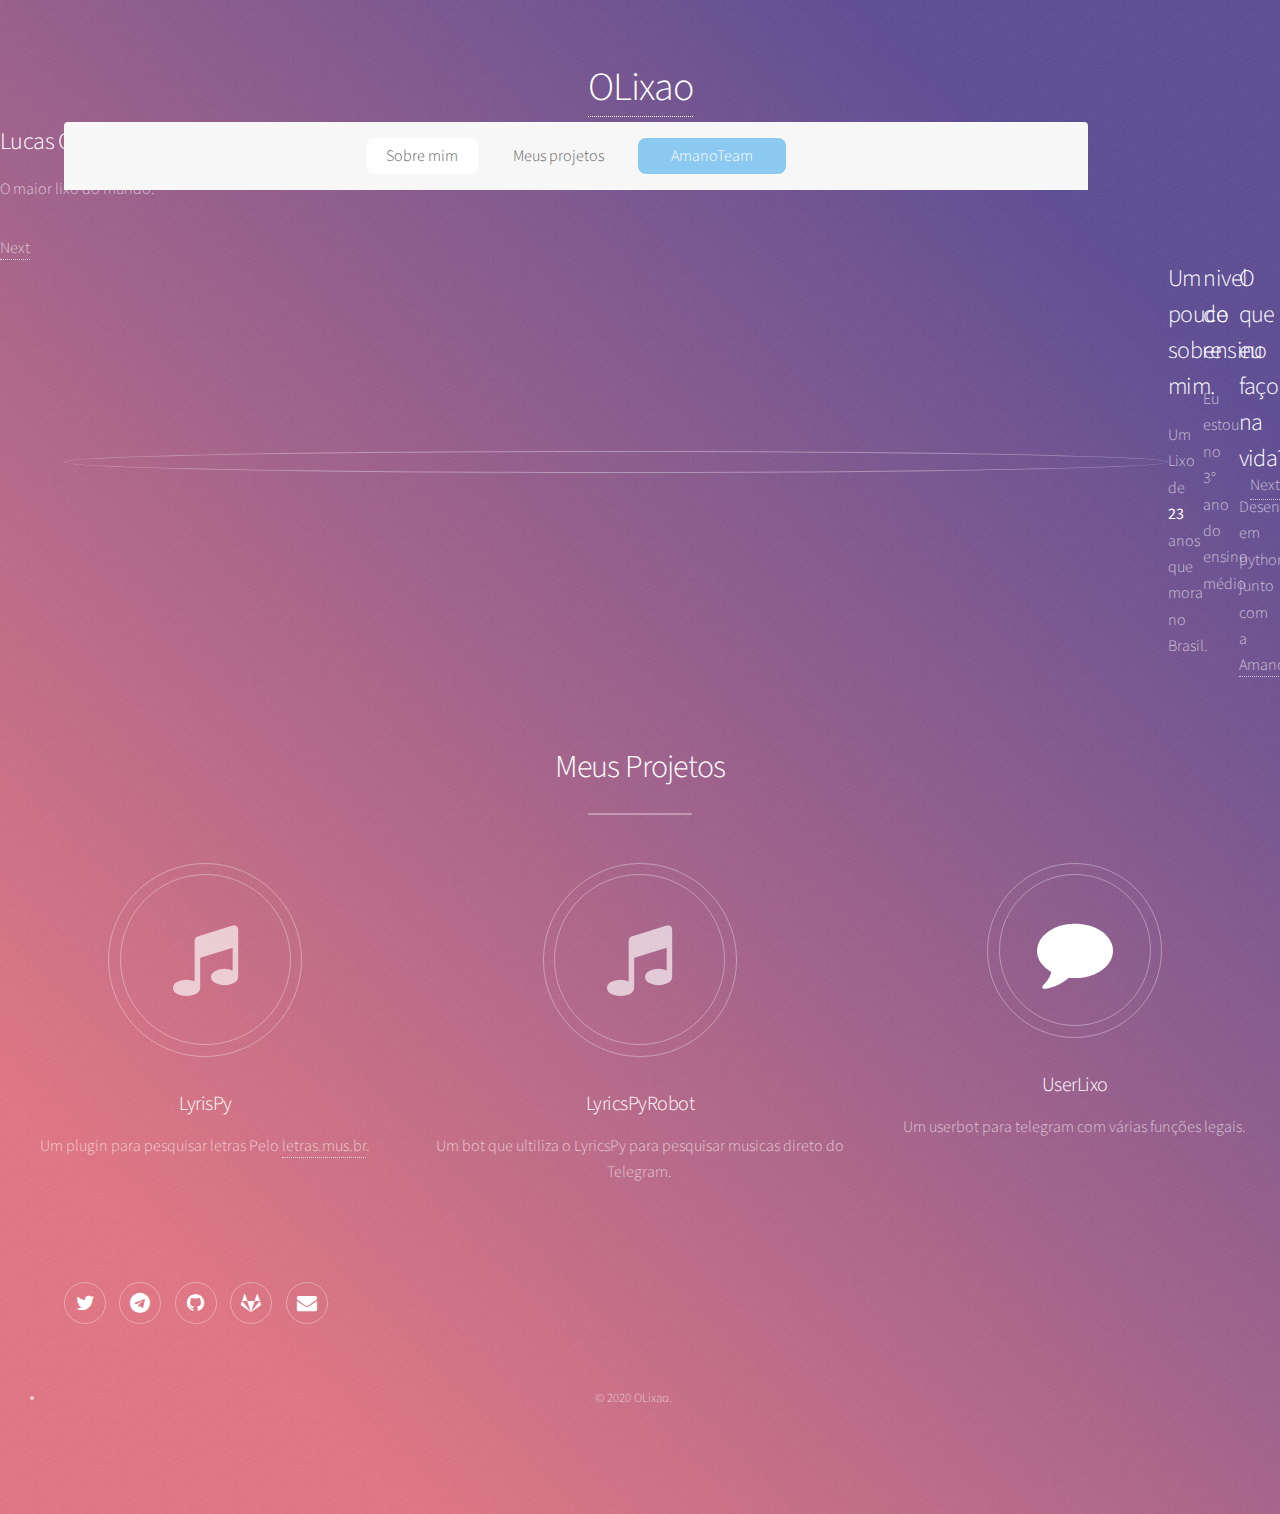
==== index.html @ 4b71be3e "Update index.html" ====
<!DOCTYPE HTML>
<!--
	Landed by HTML5 UP
	html5up.net | @ajlkn
	Free for personal and commercial use under the CCA 3.0 license (html5up.net/license)
-->
<html>
	<head>
		<title>OLixao</title>
		<meta charset="utf-8" />
		<meta name="viewport" content="width=device-width, initial-scale=1, user-scalable=no" />
		<link rel="stylesheet" href="assets/css/main.css" />
		<noscript><link rel="stylesheet" href="assets/css/noscript.css" /></noscript>
	</head>
	<body class="is-preload landing">
		<div id="page-wrapper">

			<!-- Header -->
				<header id="header">
					<h1 id="logo"><a href="index.html">OLixao</a></h1>
					<nav id="nav">
						<ul>
							<li><a href="#one">Sobre mim</a></li>
							<li><a href="#four">Meus projetos</a></li>
							<li><a href="https://amanoteam.com" class="button primary">AmanoTeam</a></li>
						</ul>
					</nav>
				</header>

			<!-- Banner -->
				<section id="banner">
					<div class="content">
						<header>
							<h2>Lucas Gabriel</h2>
							<p>O maior lixo do mundo.</p>
						</header>
					</div>
					<a href="#one" class="goto-next scrolly">Next</a>
				</section>

			<!-- One -->
				<section id="one" class="spotlight style1 bottom">
					<span class="image fit main"><img src="https://i.pinimg.com/originals/2a/ff/1d/2aff1dd344f3bc735a20126e6110e633.jpg" alt="" /></span>
					<div class="content">
						<div class="container">
							<div class="row">
								<div class="col-4 col-12-medium">
									<header>
										<h2>Um pouco sobre mim.</h2>
										<p>Um Lixo de <b id="idade"></b> anos que mora no Brasil.</p>
									</header>
								</div>
								<div class="col-4 col-12-medium">
									<header>
										<h2>nivel de ensino</h2>
										<p>Eu estou no 3° ano do ensino médio</p>
									</header>
								</div>
								<div class="col-4 col-12-medium">
									<header>
										<h2>O que eu faço na vida?</h2>
										<p>Desenvolvo em python junto com a <a href="amanoteam.com">AmanoTeam</a></p>
									</header>
								</div>
							</div>
						</div>
					</div>
					<a href="#four" class="goto-next scrolly">Next</a>
				</section>

			<!-- Four -->
				<section id="four" class="wrapper style1 special fade-up">
					<div class="container">
						<header class="major">
							<h2>Meus Projetos</h2>
						</header>
						<div class="box alt">
							<div class="row gtr-uniform">
								<section class="col-4 col-6-medium col-12-xsmall">
									<span class="icon solid major fa-music"></span>
									<h3>LyrisPy</h3>
									<p>Um plugin para pesquisar letras Pelo <a href="https://www.letras.mus.br/">letras.mus.br</a>.</p>
								</section>
								<section class="col-4 col-6-medium col-12-xsmall">
									<span class="icon solid major fa-music"></span>
									<h3>LyricsPyRobot</h3>
									<p>Um bot que ultiliza o LyricsPy para pesquisar musicas direto do Telegram.</p>
								</section>
								<section class="col-4 col-6-medium col-12-xsmall">
									<span class="icon solid alt major fa-comment"></span>
									<h3>UserLixo</h3>
									<p>Um userbot para telegram com várias funções legais.</p>
								</section>
							</div>
						</div>
					</div>
				</section>

			<!-- Footer -->
				<footer id="footer">
					<ul class="icons">
						<li><a href="https://twitter.com/OLixao1" class="icon brands alt fa-twitter"><span class="label">Twitter</span></a></li>
						<li><a href="https://t.me/OLixao" class="icon brands alt fa-telegram"><span class="label">Facebook</span></a></li>
						<li><a href="https://github.com/olixao" class="icon brands alt fa-github"><span class="label">GitHub</span></a></li>
						<li><a href="https://gitlab.com/olixao" class="icon brands alt fa-gitlab"><span class="label">GitLab</span></a></li>
						<li><a href="maito:contact@olixao.ml" class="icon solid alt fa-envelope"><span class="label">Email</span></a></li>
					</ul>
					<ul class="copyright">
						<li>&copy; 2020 OLixao.</li>
					</ul>
				</footer>

		</div>

		<!-- Scripts -->
			<script src="assets/js/jquery.min.js"></script>
			<script src="assets/js/jquery.scrolly.min.js"></script>
			<script src="assets/js/jquery.dropotron.min.js"></script>
			<script src="assets/js/jquery.scrollex.min.js"></script>
			<script src="assets/js/browser.min.js"></script>
			<script src="assets/js/breakpoints.min.js"></script>
			<script src="assets/js/util.js"></script>
			<script src="assets/js/main.js"></script>
			<script type="text/javascript">
				function calculate_age(dob) { 
					var diff_ms = Date.now() - dob.getTime();
					var age_dt = new Date(diff_ms);
					return Math.abs(age_dt.getUTCFullYear() - 1970);
				}
				document.getElementById("idade").innerHTML = calculate_age(new Date(2003, 06, 24));
			</script>

	</body>
</html>
---- assets/css/main.css ----
@import url(font-awesome.min.css);
@import "https://fonts.googleapis.com/css?family=Source+Sans+Pro:300,400";

/*
	Stellar by HTML5 UP
	html5up.net | @ajlkn
	Free for personal and commercial use under the CCA 3.0 license (html5up.net/license)
*/

html, body, div, span, applet, object,
iframe, h1, h2, h3, h4, h5, h6, p, blockquote,
pre, a, abbr, acronym, address, big, cite,
code, del, dfn, em, img, ins, kbd, q, s, samp,
small, strike, strong, sub, sup, tt, var, b,
u, i, center, dl, dt, dd, ol, ul, li, fieldset,
form, label, legend, table, caption, tbody,
tfoot, thead, tr, th, td, article, aside,
canvas, details, embed, figure, figcaption,
footer, header, hgroup, menu, nav, output, ruby,
section, summary, time, mark, audio, video {
	margin: 0;
	padding: 0;
	border: 0;
	font-size: 100%;
	font: inherit;
	vertical-align: baseline;}

article, aside, details, figcaption, figure,
footer, header, hgroup, menu, nav, section {
	display: block;}

body {
	line-height: 1;
}

ol, ul {
	list-style: none;
}

blockquote, q {
	quotes: none;
}

	blockquote:before, blockquote:after, q:before, q:after {
		content: '';
		content: none;
	}

table {
	border-collapse: collapse;
	border-spacing: 0;
}

body {
	-webkit-text-size-adjust: none;
}

mark {
	background-color: transparent;
	color: inherit;
}

input::-moz-focus-inner {
	border: 0;
	padding: 0;
}

input, select, textarea {
	-moz-appearance: none;
	-webkit-appearance: none;
	-ms-appearance: none;
	appearance: none;
}

/* Basic */

	@-ms-viewport {
		width: device-width;
	}

	body {
		-ms-overflow-style: scrollbar;
	}

	@media screen and (max-width: 480px) {

		html, body {
			min-width: 320px;
		}

	}

	html {
		box-sizing: border-box;
	}

	*, *:before, *:after {
		box-sizing: inherit;
	}

	body {
		background-color: #935d8c;
		background-image: url("images/overlay.png"), -moz-linear-gradient(45deg, #e37682 15%, #5f4d93 85%);
		background-image: url("images/overlay.png"), -webkit-linear-gradient(45deg, #e37682 15%, #5f4d93 85%);
		background-image: url("images/overlay.png"), -ms-linear-gradient(45deg, #e37682 15%, #5f4d93 85%);
		background-image: url("images/overlay.png"), linear-gradient(45deg, #e37682 15%, #5f4d93 85%);
	}

		body.is-preload *, body.is-preload *:before, body.is-preload *:after {
			-moz-animation: none !important;
			-webkit-animation: none !important;
			-ms-animation: none !important;
			animation: none !important;
			-moz-transition: none !important;
			-webkit-transition: none !important;
			-ms-transition: none !important;
			transition: none !important;
		}

/* Type */

	body {
		background-color: #935d8c;
		color: rgba(255, 255, 255, 0.65);
	}

	body, input, select, textarea {
		font-family: "Source Sans Pro", Helvetica, sans-serif;
		font-size: 17pt;
		font-weight: 300;
		line-height: 1.65;
	}

		@media screen and (max-width: 1680px) {

			body, input, select, textarea {
				font-size: 14pt;
			}

		}

		@media screen and (max-width: 1280px) {

			body, input, select, textarea {
				font-size: 12pt;
			}

		}

		@media screen and (max-width: 360px) {

			body, input, select, textarea {
				font-size: 11pt;
			}

		}

	a {
		-moz-transition: color 0.2s ease, border-bottom 0.2s ease;
		-webkit-transition: color 0.2s ease, border-bottom 0.2s ease;
		-ms-transition: color 0.2s ease, border-bottom 0.2s ease;
		transition: color 0.2s ease, border-bottom 0.2s ease;
		text-decoration: none;
		border-bottom: dotted 1px;
		color: inherit;
	}

		a:hover {
			border-bottom-color: transparent;
		}

	strong, b {
		font-weight: 400;
	}

	em, i {
		font-style: italic;
	}

	p {
		margin: 0 0 2em 0;
	}

		p.content {
			-moz-columns: 20em 2;
			-webkit-columns: 20em 2;
			-ms-columns: 20em 2;
			columns: 20em 2;
			-moz-column-gap: 2em;
			-webkit-column-gap: 2em;
			-ms-column-gap: 2em;
			column-gap: 2em;
			text-align: justify;
		}

	h1, h2, h3, h4, h5, h6 {
		font-weight: 300;
		line-height: 1.5;
		margin: 0 0 0.7em 0;
		letter-spacing: -0.025em;
	}

		h1 a, h2 a, h3 a, h4 a, h5 a, h6 a {
			color: inherit;
			text-decoration: none;
		}

	h1 {
		font-size: 2.5em;
		line-height: 1.2;
	}

	h2 {
		font-size: 1.5em;
	}

	h3 {
		font-size: 1.25em;
	}

	h4 {
		font-size: 1.1em;
	}

	h5 {
		font-size: 0.9em;
	}

	h6 {
		font-size: 0.7em;
	}

	@media screen and (max-width: 736px) {

		h1 {
			font-size: 2em;
		}

	}

	sub {
		font-size: 0.8em;
		position: relative;
		top: 0.5em;
	}

	sup {
		font-size: 0.8em;
		position: relative;
		top: -0.5em;
	}

	blockquote {
		border-left: solid 4px;
		font-style: italic;
		margin: 0 0 2em 0;
		padding: 0.5em 0 0.5em 2em;
	}

	code {
		border-radius: 8px;
		border: solid 1px;
		font-family: "Courier New", monospace;
		font-size: 0.9em;
		margin: 0 0.25em;
		padding: 0.25em 0.65em;
	}

	pre {
		-webkit-overflow-scrolling: touch;
		font-family: "Courier New", monospace;
		font-size: 0.9em;
		margin: 0 0 2em 0;
	}

		pre code {
			display: block;
			line-height: 1.75;
			padding: 1em 1.5em;
			overflow-x: auto;
		}

	hr {
		border: 0;
		border-bottom: solid 1px;
		margin: 2em 0;
	}

		hr.major {
			margin: 3em 0;
		}

	.align-left {
		text-align: left;
	}

	.align-center {
		text-align: center;
	}

	.align-right {
		text-align: right;
	}

	input, select, textarea {
		color: #ffffff;
	}

	a:hover {
		color: #ffffff;
	}

	strong, b {
		color: #ffffff;
	}

	h1, h2, h3, h4, h5, h6 {
		color: #ffffff;
	}

	blockquote {
		border-left-color: rgba(255, 255, 255, 0.35);
	}

	code {
		background: rgba(255, 255, 255, 0.075);
		border-color: rgba(255, 255, 255, 0.35);
	}

	hr {
		border-bottom-color: rgba(255, 255, 255, 0.35);
	}

/* Row */

	.row {
		display: flex;
		flex-wrap: wrap;
		box-sizing: border-box;
		align-items: stretch;
	}

		.row > * {
			box-sizing: border-box;
		}

		.row.gtr-uniform > * > :last-child {
			margin-bottom: 0;
		}

		.row.aln-left {
			justify-content: flex-start;
		}

		.row.aln-center {
			justify-content: center;
		}

		.row.aln-right {
			justify-content: flex-end;
		}

		.row.aln-top {
			align-items: flex-start;
		}

		.row.aln-middle {
			align-items: center;
		}

		.row.aln-bottom {
			align-items: flex-end;
		}

		.row > .imp {
			order: -1;
		}

		.row > .col-1 {
			width: 8.3333333333%;
		}

		.row > .off-1 {
			margin-left: 8.3333333333%;
		}

		.row > .col-2 {
			width: 16.6666666667%;
		}

		.row > .off-2 {
			margin-left: 16.6666666667%;
		}

		.row > .col-3 {
			width: 25%;
		}

		.row > .off-3 {
			margin-left: 25%;
		}

		.row > .col-4 {
			width: 33.3333333333%;
		}

		.row > .off-4 {
			margin-left: 33.3333333333%;
		}

		.row > .col-5 {
			width: 41.6666666667%;
		}

		.row > .off-5 {
			margin-left: 41.6666666667%;
		}

		.row > .col-6 {
			width: 50%;
		}

		.row > .off-6 {
			margin-left: 50%;
		}

		.row > .col-7 {
			width: 58.3333333333%;
		}

		.row > .off-7 {
			margin-left: 58.3333333333%;
		}

		.row > .col-8 {
			width: 66.6666666667%;
		}

		.row > .off-8 {
			margin-left: 66.6666666667%;
		}

		.row > .col-9 {
			width: 75%;
		}

		.row > .off-9 {
			margin-left: 75%;
		}

		.row > .col-10 {
			width: 83.3333333333%;
		}

		.row > .off-10 {
			margin-left: 83.3333333333%;
		}

		.row > .col-11 {
			width: 91.6666666667%;
		}

		.row > .off-11 {
			margin-left: 91.6666666667%;
		}

		.row > .col-12 {
			width: 100%;
		}

		.row > .off-12 {
			margin-left: 100%;
		}

		.row.gtr-0 {
			margin-top: 0;
			margin-left: 0em;
		}

			.row.gtr-0 > * {
				padding: 0 0 0 0em;
			}

			.row.gtr-0.gtr-uniform {
				margin-top: 0em;
			}

				.row.gtr-0.gtr-uniform > * {
					padding-top: 0em;
				}

		.row.gtr-25 {
			margin-top: 0;
			margin-left: -0.375em;
		}

			.row.gtr-25 > * {
				padding: 0 0 0 0.375em;
			}

			.row.gtr-25.gtr-uniform {
				margin-top: -0.375em;
			}

				.row.gtr-25.gtr-uniform > * {
					padding-top: 0.375em;
				}

		.row.gtr-50 {
			margin-top: 0;
			margin-left: -0.75em;
		}

			.row.gtr-50 > * {
				padding: 0 0 0 0.75em;
			}

			.row.gtr-50.gtr-uniform {
				margin-top: -0.75em;
			}

				.row.gtr-50.gtr-uniform > * {
					padding-top: 0.75em;
				}

		.row {
			margin-top: 0;
			margin-left: -1.5em;
		}

			.row > * {
				padding: 0 0 0 1.5em;
			}

			.row.gtr-uniform {
				margin-top: -1.5em;
			}

				.row.gtr-uniform > * {
					padding-top: 1.5em;
				}

		.row.gtr-150 {
			margin-top: 0;
			margin-left: -2.25em;
		}

			.row.gtr-150 > * {
				padding: 0 0 0 2.25em;
			}

			.row.gtr-150.gtr-uniform {
				margin-top: -2.25em;
			}

				.row.gtr-150.gtr-uniform > * {
					padding-top: 2.25em;
				}

		.row.gtr-200 {
			margin-top: 0;
			margin-left: -3em;
		}

			.row.gtr-200 > * {
				padding: 0 0 0 3em;
			}

			.row.gtr-200.gtr-uniform {
				margin-top: -3em;
			}

				.row.gtr-200.gtr-uniform > * {
					padding-top: 3em;
				}

		@media screen and (max-width: 1680px) {

			.row {
				display: flex;
				flex-wrap: wrap;
				box-sizing: border-box;
				align-items: stretch;
			}

				.row > * {
					box-sizing: border-box;
				}

				.row.gtr-uniform > * > :last-child {
					margin-bottom: 0;
				}

				.row.aln-left {
					justify-content: flex-start;
				}

				.row.aln-center {
					justify-content: center;
				}

				.row.aln-right {
					justify-content: flex-end;
				}

				.row.aln-top {
					align-items: flex-start;
				}

				.row.aln-middle {
					align-items: center;
				}

				.row.aln-bottom {
					align-items: flex-end;
				}

				.row > .imp-xlarge {
					order: -1;
				}

				.row > .col-1-xlarge {
					width: 8.3333333333%;
				}

				.row > .off-1-xlarge {
					margin-left: 8.3333333333%;
				}

				.row > .col-2-xlarge {
					width: 16.6666666667%;
				}

				.row > .off-2-xlarge {
					margin-left: 16.6666666667%;
				}

				.row > .col-3-xlarge {
					width: 25%;
				}

				.row > .off-3-xlarge {
					margin-left: 25%;
				}

				.row > .col-4-xlarge {
					width: 33.3333333333%;
				}

				.row > .off-4-xlarge {
					margin-left: 33.3333333333%;
				}

				.row > .col-5-xlarge {
					width: 41.6666666667%;
				}

				.row > .off-5-xlarge {
					margin-left: 41.6666666667%;
				}

				.row > .col-6-xlarge {
					width: 50%;
				}

				.row > .off-6-xlarge {
					margin-left: 50%;
				}

				.row > .col-7-xlarge {
					width: 58.3333333333%;
				}

				.row > .off-7-xlarge {
					margin-left: 58.3333333333%;
				}

				.row > .col-8-xlarge {
					width: 66.6666666667%;
				}

				.row > .off-8-xlarge {
					margin-left: 66.6666666667%;
				}

				.row > .col-9-xlarge {
					width: 75%;
				}

				.row > .off-9-xlarge {
					margin-left: 75%;
				}

				.row > .col-10-xlarge {
					width: 83.3333333333%;
				}

				.row > .off-10-xlarge {
					margin-left: 83.3333333333%;
				}

				.row > .col-11-xlarge {
					width: 91.6666666667%;
				}

				.row > .off-11-xlarge {
					margin-left: 91.6666666667%;
				}

				.row > .col-12-xlarge {
					width: 100%;
				}

				.row > .off-12-xlarge {
					margin-left: 100%;
				}

				.row.gtr-0 {
					margin-top: 0;
					margin-left: 0em;
				}

					.row.gtr-0 > * {
						padding: 0 0 0 0em;
					}

					.row.gtr-0.gtr-uniform {
						margin-top: 0em;
					}

						.row.gtr-0.gtr-uniform > * {
							padding-top: 0em;
						}

				.row.gtr-25 {
					margin-top: 0;
					margin-left: -0.375em;
				}

					.row.gtr-25 > * {
						padding: 0 0 0 0.375em;
					}

					.row.gtr-25.gtr-uniform {
						margin-top: -0.375em;
					}

						.row.gtr-25.gtr-uniform > * {
							padding-top: 0.375em;
						}

				.row.gtr-50 {
					margin-top: 0;
					margin-left: -0.75em;
				}

					.row.gtr-50 > * {
						padding: 0 0 0 0.75em;
					}

					.row.gtr-50.gtr-uniform {
						margin-top: -0.75em;
					}

						.row.gtr-50.gtr-uniform > * {
							padding-top: 0.75em;
						}

				.row {
					margin-top: 0;
					margin-left: -1.5em;
				}

					.row > * {
						padding: 0 0 0 1.5em;
					}

					.row.gtr-uniform {
						margin-top: -1.5em;
					}

						.row.gtr-uniform > * {
							padding-top: 1.5em;
						}

				.row.gtr-150 {
					margin-top: 0;
					margin-left: -2.25em;
				}

					.row.gtr-150 > * {
						padding: 0 0 0 2.25em;
					}

					.row.gtr-150.gtr-uniform {
						margin-top: -2.25em;
					}

						.row.gtr-150.gtr-uniform > * {
							padding-top: 2.25em;
						}

				.row.gtr-200 {
					margin-top: 0;
					margin-left: -3em;
				}

					.row.gtr-200 > * {
						padding: 0 0 0 3em;
					}

					.row.gtr-200.gtr-uniform {
						margin-top: -3em;
					}

						.row.gtr-200.gtr-uniform > * {
							padding-top: 3em;
						}

		}

		@media screen and (max-width: 1280px) {

			.row {
				display: flex;
				flex-wrap: wrap;
				box-sizing: border-box;
				align-items: stretch;
			}

				.row > * {
					box-sizing: border-box;
				}

				.row.gtr-uniform > * > :last-child {
					margin-bottom: 0;
				}

				.row.aln-left {
					justify-content: flex-start;
				}

				.row.aln-center {
					justify-content: center;
				}

				.row.aln-right {
					justify-content: flex-end;
				}

				.row.aln-top {
					align-items: flex-start;
				}

				.row.aln-middle {
					align-items: center;
				}

				.row.aln-bottom {
					align-items: flex-end;
				}

				.row > .imp-large {
					order: -1;
				}

				.row > .col-1-large {
					width: 8.3333333333%;
				}

				.row > .off-1-large {
					margin-left: 8.3333333333%;
				}

				.row > .col-2-large {
					width: 16.6666666667%;
				}

				.row > .off-2-large {
					margin-left: 16.6666666667%;
				}

				.row > .col-3-large {
					width: 25%;
				}

				.row > .off-3-large {
					margin-left: 25%;
				}

				.row > .col-4-large {
					width: 33.3333333333%;
				}

				.row > .off-4-large {
					margin-left: 33.3333333333%;
				}

				.row > .col-5-large {
					width: 41.6666666667%;
				}

				.row > .off-5-large {
					margin-left: 41.6666666667%;
				}

				.row > .col-6-large {
					width: 50%;
				}

				.row > .off-6-large {
					margin-left: 50%;
				}

				.row > .col-7-large {
					width: 58.3333333333%;
				}

				.row > .off-7-large {
					margin-left: 58.3333333333%;
				}

				.row > .col-8-large {
					width: 66.6666666667%;
				}

				.row > .off-8-large {
					margin-left: 66.6666666667%;
				}

				.row > .col-9-large {
					width: 75%;
				}

				.row > .off-9-large {
					margin-left: 75%;
				}

				.row > .col-10-large {
					width: 83.3333333333%;
				}

				.row > .off-10-large {
					margin-left: 83.3333333333%;
				}

				.row > .col-11-large {
					width: 91.6666666667%;
				}

				.row > .off-11-large {
					margin-left: 91.6666666667%;
				}

				.row > .col-12-large {
					width: 100%;
				}

				.row > .off-12-large {
					margin-left: 100%;
				}

				.row.gtr-0 {
					margin-top: 0;
					margin-left: 0em;
				}

					.row.gtr-0 > * {
						padding: 0 0 0 0em;
					}

					.row.gtr-0.gtr-uniform {
						margin-top: 0em;
					}

						.row.gtr-0.gtr-uniform > * {
							padding-top: 0em;
						}

				.row.gtr-25 {
					margin-top: 0;
					margin-left: -0.375em;
				}

					.row.gtr-25 > * {
						padding: 0 0 0 0.375em;
					}

					.row.gtr-25.gtr-uniform {
						margin-top: -0.375em;
					}

						.row.gtr-25.gtr-uniform > * {
							padding-top: 0.375em;
						}

				.row.gtr-50 {
					margin-top: 0;
					margin-left: -0.75em;
				}

					.row.gtr-50 > * {
						padding: 0 0 0 0.75em;
					}

					.row.gtr-50.gtr-uniform {
						margin-top: -0.75em;
					}

						.row.gtr-50.gtr-uniform > * {
							padding-top: 0.75em;
						}

				.row {
					margin-top: 0;
					margin-left: -1.5em;
				}

					.row > * {
						padding: 0 0 0 1.5em;
					}

					.row.gtr-uniform {
						margin-top: -1.5em;
					}

						.row.gtr-uniform > * {
							padding-top: 1.5em;
						}

				.row.gtr-150 {
					margin-top: 0;
					margin-left: -2.25em;
				}

					.row.gtr-150 > * {
						padding: 0 0 0 2.25em;
					}

					.row.gtr-150.gtr-uniform {
						margin-top: -2.25em;
					}

						.row.gtr-150.gtr-uniform > * {
							padding-top: 2.25em;
						}

				.row.gtr-200 {
					margin-top: 0;
					margin-left: -3em;
				}

					.row.gtr-200 > * {
						padding: 0 0 0 3em;
					}

					.row.gtr-200.gtr-uniform {
						margin-top: -3em;
					}

						.row.gtr-200.gtr-uniform > * {
							padding-top: 3em;
						}

		}

		@media screen and (max-width: 980px) {

			.row {
				display: flex;
				flex-wrap: wrap;
				box-sizing: border-box;
				align-items: stretch;
			}

				.row > * {
					box-sizing: border-box;
				}

				.row.gtr-uniform > * > :last-child {
					margin-bottom: 0;
				}

				.row.aln-left {
					justify-content: flex-start;
				}

				.row.aln-center {
					justify-content: center;
				}

				.row.aln-right {
					justify-content: flex-end;
				}

				.row.aln-top {
					align-items: flex-start;
				}

				.row.aln-middle {
					align-items: center;
				}

				.row.aln-bottom {
					align-items: flex-end;
				}

				.row > .imp-medium {
					order: -1;
				}

				.row > .col-1-medium {
					width: 8.3333333333%;
				}

				.row > .off-1-medium {
					margin-left: 8.3333333333%;
				}

				.row > .col-2-medium {
					width: 16.6666666667%;
				}

				.row > .off-2-medium {
					margin-left: 16.6666666667%;
				}

				.row > .col-3-medium {
					width: 25%;
				}

				.row > .off-3-medium {
					margin-left: 25%;
				}

				.row > .col-4-medium {
					width: 33.3333333333%;
				}

				.row > .off-4-medium {
					margin-left: 33.3333333333%;
				}

				.row > .col-5-medium {
					width: 41.6666666667%;
				}

				.row > .off-5-medium {
					margin-left: 41.6666666667%;
				}

				.row > .col-6-medium {
					width: 50%;
				}

				.row > .off-6-medium {
					margin-left: 50%;
				}

				.row > .col-7-medium {
					width: 58.3333333333%;
				}

				.row > .off-7-medium {
					margin-left: 58.3333333333%;
				}

				.row > .col-8-medium {
					width: 66.6666666667%;
				}

				.row > .off-8-medium {
					margin-left: 66.6666666667%;
				}

				.row > .col-9-medium {
					width: 75%;
				}

				.row > .off-9-medium {
					margin-left: 75%;
				}

				.row > .col-10-medium {
					width: 83.3333333333%;
				}

				.row > .off-10-medium {
					margin-left: 83.3333333333%;
				}

				.row > .col-11-medium {
					width: 91.6666666667%;
				}

				.row > .off-11-medium {
					margin-left: 91.6666666667%;
				}

				.row > .col-12-medium {
					width: 100%;
				}

				.row > .off-12-medium {
					margin-left: 100%;
				}

				.row.gtr-0 {
					margin-top: 0;
					margin-left: 0em;
				}

					.row.gtr-0 > * {
						padding: 0 0 0 0em;
					}

					.row.gtr-0.gtr-uniform {
						margin-top: 0em;
					}

						.row.gtr-0.gtr-uniform > * {
							padding-top: 0em;
						}

				.row.gtr-25 {
					margin-top: 0;
					margin-left: -0.375em;
				}

					.row.gtr-25 > * {
						padding: 0 0 0 0.375em;
					}

					.row.gtr-25.gtr-uniform {
						margin-top: -0.375em;
					}

						.row.gtr-25.gtr-uniform > * {
							padding-top: 0.375em;
						}

				.row.gtr-50 {
					margin-top: 0;
					margin-left: -0.75em;
				}

					.row.gtr-50 > * {
						padding: 0 0 0 0.75em;
					}

					.row.gtr-50.gtr-uniform {
						margin-top: -0.75em;
					}

						.row.gtr-50.gtr-uniform > * {
							padding-top: 0.75em;
						}

				.row {
					margin-top: 0;
					margin-left: -1.5em;
				}

					.row > * {
						padding: 0 0 0 1.5em;
					}

					.row.gtr-uniform {
						margin-top: -1.5em;
					}

						.row.gtr-uniform > * {
							padding-top: 1.5em;
						}

				.row.gtr-150 {
					margin-top: 0;
					margin-left: -2.25em;
				}

					.row.gtr-150 > * {
						padding: 0 0 0 2.25em;
					}

					.row.gtr-150.gtr-uniform {
						margin-top: -2.25em;
					}

						.row.gtr-150.gtr-uniform > * {
							padding-top: 2.25em;
						}

				.row.gtr-200 {
					margin-top: 0;
					margin-left: -3em;
				}

					.row.gtr-200 > * {
						padding: 0 0 0 3em;
					}

					.row.gtr-200.gtr-uniform {
						margin-top: -3em;
					}

						.row.gtr-200.gtr-uniform > * {
							padding-top: 3em;
						}

		}

		@media screen and (max-width: 736px) {

			.row {
				display: flex;
				flex-wrap: wrap;
				box-sizing: border-box;
				align-items: stretch;
			}

				.row > * {
					box-sizing: border-box;
				}

				.row.gtr-uniform > * > :last-child {
					margin-bottom: 0;
				}

				.row.aln-left {
					justify-content: flex-start;
				}

				.row.aln-center {
					justify-content: center;
				}

				.row.aln-right {
					justify-content: flex-end;
				}

				.row.aln-top {
					align-items: flex-start;
				}

				.row.aln-middle {
					align-items: center;
				}

				.row.aln-bottom {
					align-items: flex-end;
				}

				.row > .imp-small {
					order: -1;
				}

				.row > .col-1-small {
					width: 8.3333333333%;
				}

				.row > .off-1-small {
					margin-left: 8.3333333333%;
				}

				.row > .col-2-small {
					width: 16.6666666667%;
				}

				.row > .off-2-small {
					margin-left: 16.6666666667%;
				}

				.row > .col-3-small {
					width: 25%;
				}

				.row > .off-3-small {
					margin-left: 25%;
				}

				.row > .col-4-small {
					width: 33.3333333333%;
				}

				.row > .off-4-small {
					margin-left: 33.3333333333%;
				}

				.row > .col-5-small {
					width: 41.6666666667%;
				}

				.row > .off-5-small {
					margin-left: 41.6666666667%;
				}

				.row > .col-6-small {
					width: 50%;
				}

				.row > .off-6-small {
					margin-left: 50%;
				}

				.row > .col-7-small {
					width: 58.3333333333%;
				}

				.row > .off-7-small {
					margin-left: 58.3333333333%;
				}

				.row > .col-8-small {
					width: 66.6666666667%;
				}

				.row > .off-8-small {
					margin-left: 66.6666666667%;
				}

				.row > .col-9-small {
					width: 75%;
				}

				.row > .off-9-small {
					margin-left: 75%;
				}

				.row > .col-10-small {
					width: 83.3333333333%;
				}

				.row > .off-10-small {
					margin-left: 83.3333333333%;
				}

				.row > .col-11-small {
					width: 91.6666666667%;
				}

				.row > .off-11-small {
					margin-left: 91.6666666667%;
				}

				.row > .col-12-small {
					width: 100%;
				}

				.row > .off-12-small {
					margin-left: 100%;
				}

				.row.gtr-0 {
					margin-top: 0;
					margin-left: 0em;
				}

					.row.gtr-0 > * {
						padding: 0 0 0 0em;
					}

					.row.gtr-0.gtr-uniform {
						margin-top: 0em;
					}

						.row.gtr-0.gtr-uniform > * {
							padding-top: 0em;
						}

				.row.gtr-25 {
					margin-top: 0;
					margin-left: -0.25em;
				}

					.row.gtr-25 > * {
						padding: 0 0 0 0.25em;
					}

					.row.gtr-25.gtr-uniform {
						margin-top: -0.25em;
					}

						.row.gtr-25.gtr-uniform > * {
							padding-top: 0.25em;
						}

				.row.gtr-50 {
					margin-top: 0;
					margin-left: -0.5em;
				}

					.row.gtr-50 > * {
						padding: 0 0 0 0.5em;
					}

					.row.gtr-50.gtr-uniform {
						margin-top: -0.5em;
					}

						.row.gtr-50.gtr-uniform > * {
							padding-top: 0.5em;
						}

				.row {
					margin-top: 0;
					margin-left: -1em;
				}

					.row > * {
						padding: 0 0 0 1em;
					}

					.row.gtr-uniform {
						margin-top: -1em;
					}

						.row.gtr-uniform > * {
							padding-top: 1em;
						}

				.row.gtr-150 {
					margin-top: 0;
					margin-left: -1.5em;
				}

					.row.gtr-150 > * {
						padding: 0 0 0 1.5em;
					}

					.row.gtr-150.gtr-uniform {
						margin-top: -1.5em;
					}

						.row.gtr-150.gtr-uniform > * {
							padding-top: 1.5em;
						}

				.row.gtr-200 {
					margin-top: 0;
					margin-left: -2em;
				}

					.row.gtr-200 > * {
						padding: 0 0 0 2em;
					}

					.row.gtr-200.gtr-uniform {
						margin-top: -2em;
					}

						.row.gtr-200.gtr-uniform > * {
							padding-top: 2em;
						}

		}

		@media screen and (max-width: 480px) {

			.row {
				display: flex;
				flex-wrap: wrap;
				box-sizing: border-box;
				align-items: stretch;
			}

				.row > * {
					box-sizing: border-box;
				}

				.row.gtr-uniform > * > :last-child {
					margin-bottom: 0;
				}

				.row.aln-left {
					justify-content: flex-start;
				}

				.row.aln-center {
					justify-content: center;
				}

				.row.aln-right {
					justify-content: flex-end;
				}

				.row.aln-top {
					align-items: flex-start;
				}

				.row.aln-middle {
					align-items: center;
				}

				.row.aln-bottom {
					align-items: flex-end;
				}

				.row > .imp-xsmall {
					order: -1;
				}

				.row > .col-1-xsmall {
					width: 8.3333333333%;
				}

				.row > .off-1-xsmall {
					margin-left: 8.3333333333%;
				}

				.row > .col-2-xsmall {
					width: 16.6666666667%;
				}

				.row > .off-2-xsmall {
					margin-left: 16.6666666667%;
				}

				.row > .col-3-xsmall {
					width: 25%;
				}

				.row > .off-3-xsmall {
					margin-left: 25%;
				}

				.row > .col-4-xsmall {
					width: 33.3333333333%;
				}

				.row > .off-4-xsmall {
					margin-left: 33.3333333333%;
				}

				.row > .col-5-xsmall {
					width: 41.6666666667%;
				}

				.row > .off-5-xsmall {
					margin-left: 41.6666666667%;
				}

				.row > .col-6-xsmall {
					width: 50%;
				}

				.row > .off-6-xsmall {
					margin-left: 50%;
				}

				.row > .col-7-xsmall {
					width: 58.3333333333%;
				}

				.row > .off-7-xsmall {
					margin-left: 58.3333333333%;
				}

				.row > .col-8-xsmall {
					width: 66.6666666667%;
				}

				.row > .off-8-xsmall {
					margin-left: 66.6666666667%;
				}

				.row > .col-9-xsmall {
					width: 75%;
				}

				.row > .off-9-xsmall {
					margin-left: 75%;
				}

				.row > .col-10-xsmall {
					width: 83.3333333333%;
				}

				.row > .off-10-xsmall {
					margin-left: 83.3333333333%;
				}

				.row > .col-11-xsmall {
					width: 91.6666666667%;
				}

				.row > .off-11-xsmall {
					margin-left: 91.6666666667%;
				}

				.row > .col-12-xsmall {
					width: 100%;
				}

				.row > .off-12-xsmall {
					margin-left: 100%;
				}

				.row.gtr-0 {
					margin-top: 0;
					margin-left: 0em;
				}

					.row.gtr-0 > * {
						padding: 0 0 0 0em;
					}

					.row.gtr-0.gtr-uniform {
						margin-top: 0em;
					}

						.row.gtr-0.gtr-uniform > * {
							padding-top: 0em;
						}

				.row.gtr-25 {
					margin-top: 0;
					margin-left: -0.3125em;
				}

					.row.gtr-25 > * {
						padding: 0 0 0 0.3125em;
					}

					.row.gtr-25.gtr-uniform {
						margin-top: -0.3125em;
					}

						.row.gtr-25.gtr-uniform > * {
							padding-top: 0.3125em;
						}

				.row.gtr-50 {
					margin-top: 0;
					margin-left: -0.625em;
				}

					.row.gtr-50 > * {
						padding: 0 0 0 0.625em;
					}

					.row.gtr-50.gtr-uniform {
						margin-top: -0.625em;
					}

						.row.gtr-50.gtr-uniform > * {
							padding-top: 0.625em;
						}

				.row {
					margin-top: 0;
					margin-left: -1.25em;
				}

					.row > * {
						padding: 0 0 0 1.25em;
					}

					.row.gtr-uniform {
						margin-top: -1.25em;
					}

						.row.gtr-uniform > * {
							padding-top: 1.25em;
						}

				.row.gtr-150 {
					margin-top: 0;
					margin-left: -1.875em;
				}

					.row.gtr-150 > * {
						padding: 0 0 0 1.875em;
					}

					.row.gtr-150.gtr-uniform {
						margin-top: -1.875em;
					}

						.row.gtr-150.gtr-uniform > * {
							padding-top: 1.875em;
						}

				.row.gtr-200 {
					margin-top: 0;
					margin-left: -2.5em;
				}

					.row.gtr-200 > * {
						padding: 0 0 0 2.5em;
					}

					.row.gtr-200.gtr-uniform {
						margin-top: -2.5em;
					}

						.row.gtr-200.gtr-uniform > * {
							padding-top: 2.5em;
						}

		}

/* Box */

	.box {
		border-radius: 8px;
		border: solid;
		margin-bottom: 2em;
		padding: 1.5em;
	}

		.box > :last-child,
		.box > :last-child > :last-child,
		.box > :last-child > :last-child > :last-child {
			margin-bottom: 0;
		}

		.box.alt {
			border: 0;
			border-radius: 0;
			padding: 0;
		}

	.box {
		border-color: rgba(255, 255, 255, 0.35);
	}

/* Button */

	input[type="submit"],
	input[type="reset"],
	input[type="button"],
	button,
	.button {
		-moz-appearance: none;
		-webkit-appearance: none;
		-ms-appearance: none;
		appearance: none;
		-moz-transition: background-color 0.2s ease-in-out, color 0.2s ease-in-out;
		-webkit-transition: background-color 0.2s ease-in-out, color 0.2s ease-in-out;
		-ms-transition: background-color 0.2s ease-in-out, color 0.2s ease-in-out;
		transition: background-color 0.2s ease-in-out, color 0.2s ease-in-out;
		border-radius: 8px;
		border: 0;
		cursor: pointer;
		display: inline-block;
		font-weight: 300;
		height: 2.75em;
		line-height: 2.75em;
		min-width: 9.25em;
		padding: 0 1.5em;
		text-align: center;
		text-decoration: none;
		white-space: nowrap;
	}

		input[type="submit"].icon,
		input[type="reset"].icon,
		input[type="button"].icon,
		button.icon,
		.button.icon {
			padding-left: 1.35em;
		}

			input[type="submit"].icon:before,
			input[type="reset"].icon:before,
			input[type="button"].icon:before,
			button.icon:before,
			.button.icon:before {
				margin-right: 0.5em;
			}

		input[type="submit"].fit,
		input[type="reset"].fit,
		input[type="button"].fit,
		button.fit,
		.button.fit {
			width: 100%;
		}

		input[type="submit"].small,
		input[type="reset"].small,
		input[type="button"].small,
		button.small,
		.button.small {
			font-size: 0.8em;
		}

		input[type="submit"].large,
		input[type="reset"].large,
		input[type="button"].large,
		button.large,
		.button.large {
			font-size: 1.35em;
		}

		input[type="submit"].disabled, input[type="submit"]:disabled,
		input[type="reset"].disabled,
		input[type="reset"]:disabled,
		input[type="button"].disabled,
		input[type="button"]:disabled,
		button.disabled,
		button:disabled,
		.button.disabled,
		.button:disabled {
			pointer-events: none;
			opacity: 0.25;
		}

		@media screen and (max-width: 736px) {

			input[type="submit"],
			input[type="reset"],
			input[type="button"],
			button,
			.button {
				min-width: 0;
			}

		}

	input[type="submit"],
	input[type="reset"],
	input[type="button"],
	button,
	.button {
		background-color: transparent;
		box-shadow: inset 0 0 0 1px rgba(255, 255, 255, 0.35);
		color: #ffffff !important;
	}

		input[type="submit"]:hover,
		input[type="reset"]:hover,
		input[type="button"]:hover,
		button:hover,
		.button:hover {
			background-color: rgba(255, 255, 255, 0.075);
		}

		input[type="submit"]:active,
		input[type="reset"]:active,
		input[type="button"]:active,
		button:active,
		.button:active {
			background-color: rgba(255, 255, 255, 0.2);
		}

		input[type="submit"].icon:before,
		input[type="reset"].icon:before,
		input[type="button"].icon:before,
		button.icon:before,
		.button.icon:before {
			color: rgba(255, 255, 255, 0.5);
		}

		input[type="submit"].primary,
		input[type="reset"].primary,
		input[type="button"].primary,
		button.primary,
		.button.primary {
			background-color: #8cc9f0;
			color: #ffffff !important;
			box-shadow: none;
		}

			input[type="submit"].primary:hover,
			input[type="reset"].primary:hover,
			input[type="button"].primary:hover,
			button.primary:hover,
			.button.primary:hover {
				background-color: #9acff2;
			}

			input[type="submit"].primary:active,
			input[type="reset"].primary:active,
			input[type="button"].primary:active,
			button.primary:active,
			.button.primary:active {
				background-color: #7ec3ee;
			}

			input[type="submit"].primary.icon:before,
			input[type="reset"].primary.icon:before,
			input[type="button"].primary.icon:before,
			button.primary.icon:before,
			.button.primary.icon:before {
				color: #ffffff !important;
			}

/* Form */

	form {
		margin: 0 0 2em 0;
	}

	label {
		display: block;
		font-size: 0.9em;
		font-weight: 400;
		margin: 0 0 1em 0;
	}

	input[type="text"],
	input[type="password"],
	input[type="email"],
	select,
	textarea {
		-moz-appearance: none;
		-webkit-appearance: none;
		-ms-appearance: none;
		appearance: none;
		border-radius: 8px;
		border: solid 1px;
		color: inherit;
		display: block;
		outline: 0;
		padding: 0 1em;
		text-decoration: none;
		width: 100%;
	}

		input[type="text"]:invalid,
		input[type="password"]:invalid,
		input[type="email"]:invalid,
		select:invalid,
		textarea:invalid {
			box-shadow: none;
		}

	select {
		background-size: 1.25rem;
		background-repeat: no-repeat;
		background-position: calc(100% - 1rem) center;
		height: 2.75em;
		padding-right: 2.75em;
		text-overflow: ellipsis;
	}

		select:focus::-ms-value {
			background-color: transparent;
		}

		select::-ms-expand {
			display: none;
		}

	input[type="text"],
	input[type="password"],
	input[type="email"],
	select {
		height: 2.75em;
	}

	textarea {
		padding: 0.75em 1em;
	}

	input[type="checkbox"],
	input[type="radio"] {
		-moz-appearance: none;
		-webkit-appearance: none;
		-ms-appearance: none;
		appearance: none;
		display: block;
		float: left;
		margin-right: -2em;
		opacity: 0;
		width: 1em;
		z-index: -1;
	}

		input[type="checkbox"] + label,
		input[type="radio"] + label {
			text-decoration: none;
			cursor: pointer;
			display: inline-block;
			font-size: 1em;
			font-weight: 300;
			padding-left: 2.4em;
			padding-right: 0.75em;
			position: relative;
		}

			input[type="checkbox"] + label:before,
			input[type="radio"] + label:before {
				-moz-osx-font-smoothing: grayscale;
				-webkit-font-smoothing: antialiased;
				font-family: FontAwesome;
				font-style: normal;
				font-weight: normal;
				text-transform: none !important;
			}

			input[type="checkbox"] + label:before,
			input[type="radio"] + label:before {
				border-radius: 8px;
				border: solid 1px;
				content: '';
				display: inline-block;
				height: 1.65em;
				left: 0;
				line-height: 1.58125em;
				position: absolute;
				text-align: center;
				top: 0;
				width: 1.65em;
			}

		input[type="checkbox"]:checked + label:before,
		input[type="radio"]:checked + label:before {
			content: '\f00c';
		}

	input[type="checkbox"] + label:before {
		border-radius: 8px;
	}

	input[type="radio"] + label:before {
		border-radius: 100%;
	}

	::-webkit-input-placeholder {
		opacity: 1.0;
	}

	:-moz-placeholder {
		opacity: 1.0;
	}

	::-moz-placeholder {
		opacity: 1.0;
	}

	:-ms-input-placeholder {
		opacity: 1.0;
	}

	label {
		color: #ffffff;
	}

	input[type="text"],
	input[type="password"],
	input[type="email"],
	select,
	textarea {
		background-color: rgba(255, 255, 255, 0.075);
		border-color: rgba(255, 255, 255, 0.35);
	}

		input[type="text"]:focus,
		input[type="password"]:focus,
		input[type="email"]:focus,
		select:focus,
		textarea:focus {
			border-color: #8cc9f0;
			box-shadow: 0 0 0 1px #8cc9f0;
		}

	select {
		background-image: url("data:image/svg+xml;charset=utf8,%3Csvg xmlns='http://www.w3.org/2000/svg' width='40' height='40' preserveAspectRatio='none' viewBox='0 0 40 40'%3E%3Cpath d='M9.4,12.3l10.4,10.4l10.4-10.4c0.2-0.2,0.5-0.4,0.9-0.4c0.3,0,0.6,0.1,0.9,0.4l3.3,3.3c0.2,0.2,0.4,0.5,0.4,0.9 c0,0.4-0.1,0.6-0.4,0.9L20.7,31.9c-0.2,0.2-0.5,0.4-0.9,0.4c-0.3,0-0.6-0.1-0.9-0.4L4.3,17.3c-0.2-0.2-0.4-0.5-0.4-0.9 c0-0.4,0.1-0.6,0.4-0.9l3.3-3.3c0.2-0.2,0.5-0.4,0.9-0.4S9.1,12.1,9.4,12.3z' fill='rgba(255, 255, 255, 0.35)' /%3E%3C/svg%3E");
	}

		select option {
			color: #ffffff;
			background: #935d8c;
		}

	input[type="checkbox"] + label,
	input[type="radio"] + label {
		color: rgba(255, 255, 255, 0.65);
	}

		input[type="checkbox"] + label:before,
		input[type="radio"] + label:before {
			background: rgba(255, 255, 255, 0.075);
			border-color: rgba(255, 255, 255, 0.35);
		}

	input[type="checkbox"]:checked + label:before,
	input[type="radio"]:checked + label:before {
		background-color: #ffffff;
		border-color: #ffffff;
		color: #935d8c;
	}

	input[type="checkbox"]:focus + label:before,
	input[type="radio"]:focus + label:before {
		border-color: #8cc9f0;
		box-shadow: 0 0 0 1px #8cc9f0;
	}

	::-webkit-input-placeholder {
		color: rgba(255, 255, 255, 0.5) !important;
	}

	:-moz-placeholder {
		color: rgba(255, 255, 255, 0.5) !important;
	}

	::-moz-placeholder {
		color: rgba(255, 255, 255, 0.5) !important;
	}

	:-ms-input-placeholder {
		color: rgba(255, 255, 255, 0.5) !important;
	}

	.formerize-placeholder {
		color: rgba(255, 255, 255, 0.5) !important;
	}

/* Icon */

	.icon {
		text-decoration: none;
		-moz-transition: background-color 0.2s ease-in-out, color 0.2s ease-in-out;
		-webkit-transition: background-color 0.2s ease-in-out, color 0.2s ease-in-out;
		-ms-transition: background-color 0.2s ease-in-out, color 0.2s ease-in-out;
		transition: background-color 0.2s ease-in-out, color 0.2s ease-in-out;
		border-bottom: none;
		position: relative;
	}

		.icon:before {
			-moz-osx-font-smoothing: grayscale;
			-webkit-font-smoothing: antialiased;
			font-family: FontAwesome;
			font-style: normal;
			font-weight: normal;
			text-transform: none !important;
		}

		.icon > .label {
			display: none;
		}

		.icon.major {
			border: solid 1px;
			display: inline-block;
			border-radius: 100%;
			padding: 0.65em;
			margin: 0 0 2em 0;
			cursor: default;
		}

			.icon.major:before {
				display: inline-block;
				font-size: 6.25rem;
				width: 2.25em;
				height: 2.25em;
				line-height: 2.2em;
				border-radius: 100%;
				border: solid 1px;
				text-align: center;
			}

		.icon.alt {
			display: inline-block;
			border: solid 1px;
			border-radius: 100%;
		}

			.icon.alt:before {
				display: block;
				font-size: 1.25em;
				width: 2em;
				height: 2em;
				text-align: center;
				line-height: 2em;
			}

		.icon.style1 {
			color: #efa8b0;
		}

		.icon.style2 {
			color: #c79cc8;
		}

		.icon.style3 {
			color: #a89cc8;
		}

		.icon.style4 {
			color: #9bb2e1;
		}

		.icon.style5 {
			color: #8cc9f0;
		}

		@media screen and (max-width: 1680px) {

			.icon.major:before {
				font-size: 5.5rem;
			}

		}

		@media screen and (max-width: 1280px) {

			.icon.major:before {
				font-size: 4.75rem;
			}

		}

		@media screen and (max-width: 736px) {

			.icon.major {
				margin: 0 0 1.5em 0;
				padding: 0.35em;
			}

				.icon.major:before {
					font-size: 3.5rem;
				}

		}

	.icon.major {
		border-color: rgba(255, 255, 255, 0.35);
	}

		.icon.major:before {
			border-color: rgba(255, 255, 255, 0.35);
		}

	.icon.alt {
		border-color: rgba(255, 255, 255, 0.35);
		color: #ffffff;
	}

		.icon.alt:hover {
			background-color: rgba(255, 255, 255, 0.075);
		}

		.icon.alt:active {
			background-color: rgba(255, 255, 255, 0.2);
		}

/* Image */

	.image {
		border-radius: 8px;
		border: 0;
		display: inline-block;
		position: relative;
	}

		.image img {
			border-radius: 8px;
			display: block;
		}

		.image.left, .image.right {
			max-width: 40%;
		}

			.image.left img, .image.right img {
				width: 100%;
			}

		.image.left {
			float: left;
			margin: 0 1.5em 1em 0;
			top: 0.25em;
		}

		.image.right {
			float: right;
			margin: 0 0 1em 1.5em;
			top: 0.25em;
		}

		.image.fit {
			display: block;
			margin: 0 0 2em 0;
			width: 100%;
		}

			.image.fit img {
				width: 100%;
			}

		.image.main {
			display: block;
			margin: 0 0 3em 0;
			width: 100%;
		}

			.image.main img {
				width: 100%;
			}

/* List */

	ol {
		list-style: decimal;
		margin: 0 0 2em 0;
		padding-left: 1.25em;
	}

		ol li {
			padding-left: 0.25em;
		}

	ul {
		list-style: disc;
		margin: 0 0 2em 0;
		padding-left: 1em;
	}

		ul li {
			padding-left: 0.5em;
		}

		ul.alt {
			list-style: none;
			padding-left: 0;
		}

			ul.alt li {
				border-top: solid 1px;
				padding: 0.5em 0;
			}

				ul.alt li:first-child {
					border-top: 0;
					padding-top: 0;
				}

	dl {
		margin: 0 0 2em 0;
	}

		dl dt {
			display: block;
			font-weight: 400;
			margin: 0 0 1em 0;
		}

		dl dd {
			margin-left: 2em;
		}

		dl.alt dt {
			display: block;
			width: 3em;
			margin: 0;
			clear: left;
			float: left;
		}

		dl.alt dd {
			margin: 0 0 0.85em 5.5em;
		}

		dl.alt:after {
			content: '';
			display: block;
			clear: both;
		}

	ul.alt li {
		border-top-color: rgba(255, 255, 255, 0.35);
	}

	dl dt {
		color: #ffffff;
	}

/* Actions */

	ul.actions {
		display: -moz-flex;
		display: -webkit-flex;
		display: -ms-flex;
		display: flex;
		cursor: default;
		list-style: none;
		margin-left: -1em;
		padding-left: 0;
	}

		ul.actions li {
			padding: 0 0 0 1em;
			vertical-align: middle;
		}

		ul.actions.special {
			-moz-justify-content: center;
			-webkit-justify-content: center;
			-ms-justify-content: center;
			justify-content: center;
			width: 100%;
			margin-left: 0;
		}

			ul.actions.special li:first-child {
				padding-left: 0;
			}

		ul.actions.stacked {
			-moz-flex-direction: column;
			-webkit-flex-direction: column;
			-ms-flex-direction: column;
			flex-direction: column;
			margin-left: 0;
		}

			ul.actions.stacked li {
				padding: 1.3em 0 0 0;
			}

				ul.actions.stacked li:first-child {
					padding-top: 0;
				}

		ul.actions.fit {
			width: calc(100% + 1em);
		}

			ul.actions.fit li {
				-moz-flex-grow: 1;
				-webkit-flex-grow: 1;
				-ms-flex-grow: 1;
				flex-grow: 1;
				-moz-flex-shrink: 1;
				-webkit-flex-shrink: 1;
				-ms-flex-shrink: 1;
				flex-shrink: 1;
				width: 100%;
			}

				ul.actions.fit li > * {
					width: 100%;
				}

			ul.actions.fit.stacked {
				width: 100%;
			}

		@media screen and (max-width: 480px) {

			ul.actions:not(.fixed) {
				-moz-flex-direction: column;
				-webkit-flex-direction: column;
				-ms-flex-direction: column;
				flex-direction: column;
				margin-left: 0;
				width: 100% !important;
			}

				ul.actions:not(.fixed) li {
					-moz-flex-grow: 1;
					-webkit-flex-grow: 1;
					-ms-flex-grow: 1;
					flex-grow: 1;
					-moz-flex-shrink: 1;
					-webkit-flex-shrink: 1;
					-ms-flex-shrink: 1;
					flex-shrink: 1;
					padding: 1em 0 0 0;
					text-align: center;
					width: 100%;
				}

					ul.actions:not(.fixed) li > * {
						width: 100%;
					}

					ul.actions:not(.fixed) li:first-child {
						padding-top: 0;
					}

					ul.actions:not(.fixed) li input[type="submit"],
					ul.actions:not(.fixed) li input[type="reset"],
					ul.actions:not(.fixed) li input[type="button"],
					ul.actions:not(.fixed) li button,
					ul.actions:not(.fixed) li .button {
						width: 100%;
					}

						ul.actions:not(.fixed) li input[type="submit"].icon:before,
						ul.actions:not(.fixed) li input[type="reset"].icon:before,
						ul.actions:not(.fixed) li input[type="button"].icon:before,
						ul.actions:not(.fixed) li button.icon:before,
						ul.actions:not(.fixed) li .button.icon:before {
							margin-left: -0.5rem;
						}

		}

/* Icons */

	ul.icons {
		cursor: default;
		list-style: none;
		padding-left: 0;
	}

		ul.icons li {
			display: inline-block;
			padding: 0 0.65em 0 0;
		}

			ul.icons li:last-child {
				padding-right: 0 !important;
			}

/* Section/Article */

	section.special, article.special {
		text-align: center;
	}

	header.major {
		margin-bottom: 3em;
	}

		header.major h2 {
			font-size: 2em;
		}

			header.major h2:after {
				display: block;
				content: '';
				width: 3.25em;
				height: 2px;
				margin: 0.7em 0 1em 0;
				border-radius: 2px;
			}

				section.special header.major h2:after, article.special header.major h2:after {
					margin-left: auto;
					margin-right: auto;
				}

		header.major p {
			font-size: 1.25em;
			letter-spacing: -0.025em;
		}

		header.major.special {
			text-align: center;
		}

			header.major.special h2:after {
				margin-left: auto;
				margin-right: auto;
			}

	footer.major {
		margin-top: 3em;
	}

	@media screen and (max-width: 736px) {

		header.major {
			margin-bottom: 0;
		}

			header.major h2 {
				font-size: 1.5em;
			}

			header.major p {
				font-size: 1em;
				letter-spacing: 0;
			}

				header.major p br {
					display: none;
				}

		footer.major {
			margin-top: 0;
		}

	}

	header.major h2:after {
		background-color: rgba(255, 255, 255, 0.35);
	}

/* Table */

	.table-wrapper {
		-webkit-overflow-scrolling: touch;
		overflow-x: auto;
	}

	table {
		margin: 0 0 2em 0;
		width: 100%;
	}

		table tbody tr {
			border: solid 1px;
			border-left: 0;
			border-right: 0;
		}

		table td {
			padding: 0.75em 0.75em;
		}

		table th {
			font-size: 0.9em;
			font-weight: 400;
			padding: 0 0.75em 0.75em 0.75em;
			text-align: left;
		}

		table thead {
			border-bottom: solid 2px;
		}

		table tfoot {
			border-top: solid 2px;
		}

		table.alt {
			border-collapse: separate;
		}

			table.alt tbody tr td {
				border: solid 1px;
				border-left-width: 0;
				border-top-width: 0;
			}

				table.alt tbody tr td:first-child {
					border-left-width: 1px;
				}

			table.alt tbody tr:first-child td {
				border-top-width: 1px;
			}

			table.alt thead {
				border-bottom: 0;
			}

			table.alt tfoot {
				border-top: 0;
			}

	table tbody tr {
		border-color: rgba(255, 255, 255, 0.35);
	}

		table tbody tr:nth-child(2n + 1) {
			background-color: rgba(255, 255, 255, 0.075);
		}

	table th {
		color: #ffffff;
	}

	table thead {
		border-bottom-color: rgba(255, 255, 255, 0.35);
	}

	table tfoot {
		border-top-color: rgba(255, 255, 255, 0.35);
	}

	table.alt tbody tr td {
		border-color: rgba(255, 255, 255, 0.35);
	}

/* Features */

	.features {
		display: -moz-flex;
		display: -webkit-flex;
		display: -ms-flex;
		display: flex;
		-moz-flex-wrap: wrap;
		-webkit-flex-wrap: wrap;
		-ms-flex-wrap: wrap;
		flex-wrap: wrap;
		-moz-justify-content: center;
		-webkit-justify-content: center;
		-ms-justify-content: center;
		justify-content: center;
		width: calc(100% + 2em);
		margin: 0 0 3em -2em;
		padding: 0;
		list-style: none;
	}

		.features li {
			width: calc(33.3333333333% - 2em);
			margin-left: 2em;
			margin-top: 3em;
			padding: 0;
		}

			.features li:nth-child(1), .features li:nth-child(2), .features li:nth-child(3) {
				margin-top: 0;
			}

			.features li > :last-child {
				margin-bottom: 0;
			}

		@media screen and (max-width: 980px) {

			.features li {
				width: calc(50% - 2em);
			}

				.features li:nth-child(3) {
					margin-top: 3em;
				}

		}

		@media screen and (max-width: 736px) {

			.features {
				width: 100%;
				margin: 0 0 2em 0;
			}

				.features li {
					width: 100%;
					margin-left: 0;
					margin-top: 2em;
				}

					.features li:nth-child(2), .features li:nth-child(3) {
						margin-top: 2em;
					}

		}

/* Statistics */

	.statistics {
		display: -moz-flex;
		display: -webkit-flex;
		display: -ms-flex;
		display: flex;
		width: 100%;
		margin: 0 0 3em 0;
		padding: 0;
		list-style: none;
		cursor: default;
	}

		.statistics li {
			-moz-flex: 1;
			-webkit-flex: 1;
			-ms-flex: 1;
			flex: 1;
			padding: 1.5em;
			color: #ffffff;
			text-align: center;
		}

			.statistics li.style1 {
				background-color: #efa8b0;
			}

			.statistics li.style2 {
				background-color: #c79cc8;
			}

			.statistics li.style3 {
				background-color: #a89cc8;
			}

			.statistics li.style4 {
				background-color: #9bb2e1;
			}

			.statistics li.style5 {
				background-color: #8cc9f0;
			}

			.statistics li strong, .statistics li b {
				display: block;
				font-size: 2em;
				line-height: 1.1;
				color: inherit !important;
				font-weight: 300;
				letter-spacing: -0.025em;
			}

			.statistics li:first-child {
				border-top-left-radius: 8px;
				border-bottom-left-radius: 8px;
			}

			.statistics li:last-child {
				border-top-right-radius: 8px;
				border-bottom-right-radius: 8px;
			}

			.statistics li .icon {
				display: inline-block;
			}

				.statistics li .icon:before {
					font-size: 2.75rem;
					line-height: 1.3;
				}

		@media screen and (max-width: 980px) {

			.statistics li strong, .statistics li b {
				font-size: 1.5em;
			}

		}

		@media screen and (max-width: 736px) {

			.statistics {
				display: block;
				width: 20em;
				max-width: 100%;
				margin: 0 auto 2em auto;
			}

				.statistics li:first-child {
					border-bottom-left-radius: 0;
					border-top-right-radius: 8px;
				}

				.statistics li:last-child {
					border-top-right-radius: 0;
					border-bottom-left-radius: 8px;
				}

				.statistics li .icon:before {
					font-size: 3.75rem;
				}

				.statistics li strong, .statistics li b {
					font-size: 2.5em;
				}

		}

/* pics */

	.pics {
		display: -moz-flex;
		display: -webkit-flex;
		display: -ms-flex;
		display: flex;
		-moz-align-items: center;
		-webkit-align-items: center;
		-ms-align-items: center;
		align-items: center;
		margin: 0 0 2em 0;
	}

		.pics .content {
			-moz-flex: 1;
			-webkit-flex: 1;
			-ms-flex: 1;
			flex: 1;
		}

			.pics .content > :last-child {
				margin-bottom: 0;
			}

			.pics .content header.major {
				margin: 0 0 2em 0;
			}

		.pics .image {
			display: inline-block;
			margin-left: 4em;
			padding: 0.65em;
			border-radius: 50%;
			border: solid 1px;
		}

			.pics .image img {
				display: block;
				border-radius: 50%;
				width: 160px;
			}

		@media screen and (max-width: 980px) {

			.pics {
				-moz-flex-direction: column-reverse;
				-webkit-flex-direction: column-reverse;
				-ms-flex-direction: column-reverse;
				flex-direction: column-reverse;
				text-align: center;
			}

				.pics .content {
					-moz-flex: 0 1 auto;
					-webkit-flex: 0 1 auto;
					-ms-flex: 0 1 auto;
					flex: 0 1 auto;
					width: 100%;
				}

					.pics .content header.major h2:after {
						margin-left: auto;
						margin-right: auto;
					}

					.pics .content .actions {
						-moz-justify-content: center;
						-webkit-justify-content: center;
						-ms-justify-content: center;
						justify-content: center;
						width: calc(100% + 1em);
					}

				.pics .image {
					-moz-flex: 0 1 auto;
					-webkit-flex: 0 1 auto;
					-ms-flex: 0 1 auto;
					flex: 0 1 auto;
					margin-left: 0;
					margin-bottom: 2em;
				}

		}

		@media screen and (max-width: 736px) {

			.pics .image {
				padding: 0.35em;
			}

				.pics .image img {
					width: 12em;
				}

		}

	.pics .image {
		border-color: rgba(255, 255, 255, 0.35);
	}

/* Spotlight */

	.spotlight {
		display: -moz-flex;
		display: -webkit-flex;
		display: -ms-flex;
		display: flex;
		-moz-align-items: center;
		-webkit-align-items: center;
		-ms-align-items: center;
		align-items: center;
		margin: 0 0 2em 0;
	}

		.spotlight .content {
			-moz-flex: 1;
			-webkit-flex: 1;
			-ms-flex: 1;
			flex: 1;
		}

			.spotlight .content > :last-child {
				margin-bottom: 0;
			}

			.spotlight .content header.major {
				margin: 0 0 2em 0;
			}

		.spotlight .image {
			display: inline-block;
			margin-left: 4em;
			padding: 0.65em;
			border-radius: 100%;
			border: solid 1px;
		}

			.spotlight .image img {
				display: block;
				border-radius: 100%;
				width: 16em;
			}

		@media screen and (max-width: 980px) {

			.spotlight {
				-moz-flex-direction: column-reverse;
				-webkit-flex-direction: column-reverse;
				-ms-flex-direction: column-reverse;
				flex-direction: column-reverse;
				text-align: center;
			}

				.spotlight .content {
					-moz-flex: 0 1 auto;
					-webkit-flex: 0 1 auto;
					-ms-flex: 0 1 auto;
					flex: 0 1 auto;
					width: 100%;
				}

					.spotlight .content header.major h2:after {
						margin-left: auto;
						margin-right: auto;
					}

					.spotlight .content .actions {
						-moz-justify-content: center;
						-webkit-justify-content: center;
						-ms-justify-content: center;
						justify-content: center;
						width: calc(100% + 1em);
					}

				.spotlight .image {
					-moz-flex: 0 1 auto;
					-webkit-flex: 0 1 auto;
					-ms-flex: 0 1 auto;
					flex: 0 1 auto;
					margin-left: 0;
					margin-bottom: 2em;
				}

		}

		@media screen and (max-width: 736px) {

			.spotlight .image {
				padding: 0.35em;
			}

				.spotlight .image img {
					width: 12em;
				}

		}

	.spotlight .image {
		border-color: rgba(255, 255, 255, 0.35);
	}

/* Header */

	#header {
		padding: 5em 5em 1em 5em ;
		text-align: center;
	}

		#header h1 {
			margin: 0 0 0.25em 0;
		}

		#header p {
			font-size: 1.25em;
			letter-spacing: -0.025em;
		}

		#header.alt {
			padding: 7em 5em 4em 5em ;
		}

			#header.alt h1 {
				font-size: 3.25em;
			}

			#header.alt > * {
				-moz-transition: opacity 3s ease;
				-webkit-transition: opacity 3s ease;
				-ms-transition: opacity 3s ease;
				transition: opacity 3s ease;
				-moz-transition-delay: 0.5s;
				-webkit-transition-delay: 0.5s;
				-ms-transition-delay: 0.5s;
				transition-delay: 0.5s;
				opacity: 1;
			}

			#header.alt .logo {
				-moz-transition: opacity 1.25s ease, -moz-transform 0.5s ease;
				-webkit-transition: opacity 1.25s ease, -webkit-transform 0.5s ease;
				-ms-transition: opacity 1.25s ease, -ms-transform 0.5s ease;
				transition: opacity 1.25s ease, transform 0.5s ease;
				-moz-transition-delay: 0s;
				-webkit-transition-delay: 0s;
				-ms-transition-delay: 0s;
				transition-delay: 0s;
				display: block;
				margin: 0 0 1.5em 0;
			}

				#header.alt .logo img {
					display: block;
					margin: 0 auto;
					max-width: 75%;
				}

		@media screen and (max-width: 1280px) {

			#header {
				padding: 4em 4em 0.1em 4em ;
			}

				#header.alt {
					padding: 6em 4em 3em 4em ;
				}

		}

		@media screen and (max-width: 980px) {

			#header {
				padding: 4em 3em 0.1em 3em ;
			}

				#header.alt {
					padding: 5em 3em 2em 3em ;
				}

		}

		@media screen and (max-width: 736px) {

			#header {
				padding: 3em 2em 0.1em 2em ;
			}

				#header p {
					font-size: 1em;
					letter-spacing: 0;
				}

					#header p br {
						display: none;
					}

				#header.alt {
					padding: 4em 2em 1em 2em ;
				}

					#header.alt h1 {
						font-size: 2.5em;
					}

		}

		@media screen and (max-width: 480px) {

			#header {
				padding: 3em 1.5em 0.1em 1.5em ;
			}

				#header.alt {
					padding: 4em 1.5em 1em 1.5em ;
				}

		}

		@media screen and (max-width: 360px) {

			#header {
				padding: 2.5em 1em 0.1em 1em ;
			}

				#header.alt {
					padding: 3.5em 1em 0.5em 1em ;
				}

		}

		body.is-preload #header.alt > * {
			opacity: 0;
		}

		body.is-preload #header.alt .logo {
			-moz-transform: scale(0.8) rotate(-30deg);
			-webkit-transform: scale(0.8) rotate(-30deg);
			-ms-transform: scale(0.8) rotate(-30deg);
			transform: scale(0.8) rotate(-30deg);
		}

/* Nav */

	#nav {
		-moz-transition: background-color 0.2s ease, border-top-left-radius 0.2s ease, border-top-right-radius 0.2s ease, padding 0.2s ease;
		-webkit-transition: background-color 0.2s ease, border-top-left-radius 0.2s ease, border-top-right-radius 0.2s ease, padding 0.2s ease;
		-ms-transition: background-color 0.2s ease, border-top-left-radius 0.2s ease, border-top-right-radius 0.2s ease, padding 0.2s ease;
		transition: background-color 0.2s ease, border-top-left-radius 0.2s ease, border-top-right-radius 0.2s ease, padding 0.2s ease;
		background-color: #ffffff;
		color: #636363;
		position: absolute;
		width: 64em;
		max-width: calc(100% - 4em);
		padding: 1em;
		background-color: #f7f7f7;
		border-top-left-radius: 0.25em;
		border-top-right-radius: 0.25em;
		cursor: default;
		text-align: center;
	}

		#nav input, #nav select, #nav textarea {
			color: #636363;
		}

		#nav a:hover {
			color: #636363;
		}

		#nav strong, #nav b {
			color: #636363;
		}

		#nav h1, #nav h2, #nav h3, #nav h4, #nav h5, #nav h6 {
			color: #636363;
		}

		#nav blockquote {
			border-left-color: #dddddd;
		}

		#nav code {
			background: rgba(222, 222, 222, 0.25);
			border-color: #dddddd;
		}

		#nav hr {
			border-bottom-color: #dddddd;
		}

		#nav + #main {
			padding-top: 4.25em;
		}

		#nav ul {
			margin: 0;
			padding: 0;
			list-style: none;
		}

			#nav ul li {
				-moz-transition: margin 0.2s ease;
				-webkit-transition: margin 0.2s ease;
				-ms-transition: margin 0.2s ease;
				transition: margin 0.2s ease;
				display: inline-block;
				margin: 0 0.35em;
				padding: 0;
				vertical-align: middle;
			}

				#nav ul li a {
					-moz-transition: font-size 0.2s ease;
					-webkit-transition: font-size 0.2s ease;
					-ms-transition: font-size 0.2s ease;
					transition: font-size 0.2s ease;
					display: inline-block;
					height: 2.25em;
					line-height: 2.25em;
					padding: 0 1.25em;
					border: 0;
					border-radius: 8px;
					box-shadow: inset 0 0 0 1px transparent;
				}

					#nav ul li a:hover {
						background-color: rgba(222, 222, 222, 0.25);
					}

					#nav ul li a.active {
						background-color: #ffffff;
						box-shadow: none;
					}

		#nav.alt {
			position: fixed;
			top: 0;
			padding: 0.5em 1em;
			background-color: rgba(247, 247, 247, 0.95);
			border-top-left-radius: 0;
			border-top-right-radius: 0;
			z-index: 10000;
		}

			#nav.alt ul li {
				margin: 0 0.175em;
			}

				#nav.alt ul li a {
					font-size: 0.9em;
				}

		@media screen and (max-width: 736px) {

			#nav {
				display: none;
			}

				#nav + #main {
					padding-top: 0;
				}

		}

/* Main */

	#main {
		background-color: #ffffff;
		color: #636363;
		border-radius: 0.25em;
	}

		#main input, #main select, #main textarea {
			color: #636363;
		}

		#main a:hover {
			color: #636363;
		}

		#main strong, #main b {
			color: #636363;
		}

		#main h1, #main h2, #main h3, #main h4, #main h5, #main h6 {
			color: #636363;
		}

		#main blockquote {
			border-left-color: #dddddd;
		}

		#main code {
			background: rgba(222, 222, 222, 0.25);
			border-color: #dddddd;
		}

		#main hr {
			border-bottom-color: #dddddd;
		}

		#main .box {
			border-color: #dddddd;
		}

		#main input[type="submit"],
		#main input[type="reset"],
		#main input[type="button"],
		#main button,
		#main .button {
			background-color: transparent;
			box-shadow: inset 0 0 0 1px #dddddd;
			color: #636363 !important;
		}

			#main input[type="submit"]:hover,
			#main input[type="reset"]:hover,
			#main input[type="button"]:hover,
			#main button:hover,
			#main .button:hover {
				background-color: rgba(222, 222, 222, 0.25);
			}

			#main input[type="submit"]:active,
			#main input[type="reset"]:active,
			#main input[type="button"]:active,
			#main button:active,
			#main .button:active {
				background-color: rgba(222, 222, 222, 0.5);
			}

			#main input[type="submit"].icon:before,
			#main input[type="reset"].icon:before,
			#main input[type="button"].icon:before,
			#main button.icon:before,
			#main .button.icon:before {
				color: rgba(99, 99, 99, 0.25);
			}

			#main input[type="submit"].primary,
			#main input[type="reset"].primary,
			#main input[type="button"].primary,
			#main button.primary,
			#main .button.primary {
				background-color: #8cc9f0;
				color: #ffffff !important;
				box-shadow: none;
			}

				#main input[type="submit"].primary:hover,
				#main input[type="reset"].primary:hover,
				#main input[type="button"].primary:hover,
				#main button.primary:hover,
				#main .button.primary:hover {
					background-color: #9acff2;
				}

				#main input[type="submit"].primary:active,
				#main input[type="reset"].primary:active,
				#main input[type="button"].primary:active,
				#main button.primary:active,
				#main .button.primary:active {
					background-color: #7ec3ee;
				}

				#main input[type="submit"].primary.icon:before,
				#main input[type="reset"].primary.icon:before,
				#main input[type="button"].primary.icon:before,
				#main button.primary.icon:before,
				#main .button.primary.icon:before {
					color: #ffffff !important;
				}

		#main label {
			color: #636363;
		}

		#main input[type="text"],
		#main input[type="password"],
		#main input[type="email"],
		#main select,
		#main textarea {
			background-color: rgba(222, 222, 222, 0.25);
			border-color: #dddddd;
		}

			#main input[type="text"]:focus,
			#main input[type="password"]:focus,
			#main input[type="email"]:focus,
			#main select:focus,
			#main textarea:focus {
				border-color: #8cc9f0;
				box-shadow: 0 0 0 1px #8cc9f0;
			}

		#main select {
			background-image: url("data:image/svg+xml;charset=utf8,%3Csvg xmlns='http://www.w3.org/2000/svg' width='40' height='40' preserveAspectRatio='none' viewBox='0 0 40 40'%3E%3Cpath d='M9.4,12.3l10.4,10.4l10.4-10.4c0.2-0.2,0.5-0.4,0.9-0.4c0.3,0,0.6,0.1,0.9,0.4l3.3,3.3c0.2,0.2,0.4,0.5,0.4,0.9 c0,0.4-0.1,0.6-0.4,0.9L20.7,31.9c-0.2,0.2-0.5,0.4-0.9,0.4c-0.3,0-0.6-0.1-0.9-0.4L4.3,17.3c-0.2-0.2-0.4-0.5-0.4-0.9 c0-0.4,0.1-0.6,0.4-0.9l3.3-3.3c0.2-0.2,0.5-0.4,0.9-0.4S9.1,12.1,9.4,12.3z' fill='%23dddddd' /%3E%3C/svg%3E");
		}

			#main select option {
				color: #636363;
				background: #ffffff;
			}

		#main input[type="checkbox"] + label,
		#main input[type="radio"] + label {
			color: #636363;
		}

			#main input[type="checkbox"] + label:before,
			#main input[type="radio"] + label:before {
				background: rgba(222, 222, 222, 0.25);
				border-color: #dddddd;
			}

		#main input[type="checkbox"]:checked + label:before,
		#main input[type="radio"]:checked + label:before {
			background-color: #636363;
			border-color: #636363;
			color: #ffffff;
		}

		#main input[type="checkbox"]:focus + label:before,
		#main input[type="radio"]:focus + label:before {
			border-color: #8cc9f0;
			box-shadow: 0 0 0 1px #8cc9f0;
		}

		#main ::-webkit-input-placeholder {
			color: rgba(99, 99, 99, 0.25) !important;
		}

		#main :-moz-placeholder {
			color: rgba(99, 99, 99, 0.25) !important;
		}

		#main ::-moz-placeholder {
			color: rgba(99, 99, 99, 0.25) !important;
		}

		#main :-ms-input-placeholder {
			color: rgba(99, 99, 99, 0.25) !important;
		}

		#main .formerize-placeholder {
			color: rgba(99, 99, 99, 0.25) !important;
		}

		#main .icon.major {
			border-color: #dddddd;
		}

			#main .icon.major:before {
				border-color: #dddddd;
			}

		#main .icon.alt {
			border-color: #dddddd;
			color: #636363;
		}

			#main .icon.alt:hover {
				background-color: rgba(222, 222, 222, 0.25);
			}

			#main .icon.alt:active {
				background-color: rgba(222, 222, 222, 0.5);
			}

		#main ul.alt li {
			border-top-color: #dddddd;
		}

		#main dl dt {
			color: #636363;
		}

		#main header.major h2:after {
			background-color: #dddddd;
			background-image: -moz-linear-gradient(90deg, #efa8b0, #a89cc8, #8cc9f0);
			background-image: -webkit-linear-gradient(90deg, #efa8b0, #a89cc8, #8cc9f0);
			background-image: -ms-linear-gradient(90deg, #efa8b0, #a89cc8, #8cc9f0);
			background-image: linear-gradient(90deg, #efa8b0, #a89cc8, #8cc9f0);
		}

		#main table tbody tr {
			border-color: #dddddd;
		}

			#main table tbody tr:nth-child(2n + 1) {
				background-color: rgba(222, 222, 222, 0.25);
			}

		#main table th {
			color: #636363;
		}

		#main table thead {
			border-bottom-color: #dddddd;
		}

		#main table tfoot {
			border-top-color: #dddddd;
		}

		#main table.alt tbody tr td {
			border-color: #dddddd;
		}

		#main .spotlight .image {
			border-color: #dddddd;
		}

		#main > .main {
			padding: 5em 5em 3em 5em ;
			border-top: solid 1px #dddddd;
		}

			#main > .main:first-child {
				border-top: 0;
			}

			#main > .main > .image.main:first-child {
				margin: -5em 0 5em -5em;
				width: calc(100% + 10em);
				border-top-right-radius: 0.25em;
				border-top-left-radius: 0.25em;
				border-bottom-right-radius: 0;
				border-bottom-left-radius: 0;
			}

				#main > .main > .image.main:first-child img {
					border-top-right-radius: 0.25em;
					border-top-left-radius: 0.25em;
					border-bottom-right-radius: 0;
					border-bottom-left-radius: 0;
				}

		@media screen and (max-width: 1280px) {

			#main > .main {
				padding: 4em 4em 2em 4em ;
			}

				#main > .main > .image.main:first-child {
					margin: -4em 0 4em -4em;
					width: calc(100% + 8em);
				}

		}

		@media screen and (max-width: 980px) {

			#main > .main {
				padding: 4em 3em 2em 3em ;
			}

				#main > .main > .image.main:first-child {
					margin: -4em 0 4em -3em;
					width: calc(100% + 6em);
				}

		}

		@media screen and (max-width: 736px) {

			#main > .main {
				padding: 3em 2em 1em 2em ;
			}

				#main > .main > .image.main:first-child {
					margin: -3em 0 2em -2em;
					width: calc(100% + 4em);
				}

		}

		@media screen and (max-width: 480px) {

			#main > .main {
				padding: 3em 1.5em 1em 1.5em ;
			}

				#main > .main > .image.main:first-child {
					margin: -3em 0 1.5em -1.5em;
					width: calc(100% + 3em);
				}

		}

		@media screen and (max-width: 360px) {

			#main {
				border-radius: 0;
			}

				#main > .main {
					padding: 2.5em 1em 0.5em 1em ;
				}

					#main > .main > .image.main:first-child {
						margin: -2.5em 0 1.5em -1em;
						width: calc(100% + 2em);
						border-radius: 0;
					}

						#main > .main > .image.main:first-child img {
							border-radius: 0;
						}

		}

/* Footer */

	#footer {
		display: -moz-flex;
		display: -webkit-flex;
		display: -ms-flex;
		display: flex;
		-moz-flex-wrap: wrap;
		-webkit-flex-wrap: wrap;
		-ms-flex-wrap: wrap;
		flex-wrap: wrap;
		padding: 5em 5em 3em 5em ;
		width: calc(100% + 2em);
		margin: 0 0 3em -2em;
	}

		#footer > * {
			width: calc(50% - 2em);
			margin-left: 2em;
		}

		#footer .copyright {
			width: 100%;
			margin: 2.5em 0 2em 0;
			font-size: 0.8em;
			text-align: center;
		}

		@media screen and (max-width: 1280px) {

			#footer {
				padding: 4em 4em 2em 4em ;
			}

		}

		@media screen and (max-width: 980px) {

			#footer {
				padding: 4em 3em 2em 3em ;
				display: block;
				margin: 0 0 3em 0;
				width: 100%;
			}

				#footer > * {
					width: 100%;
					margin-left: 0;
					margin-bottom: 3em;
				}

				#footer .copyright {
					text-align: left;
				}

		}

		@media screen and (max-width: 736px) {

			#footer {
				padding: 3em 2em 1em 2em ;
			}

		}

		@media screen and (max-width: 480px) {

			#footer {
				padding: 3em 1.5em 1em 1.5em ;
			}

		}

		@media screen and (max-width: 480px) {

			#footer {
				padding: 2.5em 1em 0.5em 1em ;
			}

		}

/* Wrapper */

	#wrapper {
		width: 64em;
		max-width: calc(100% - 4em);
		margin: 0 auto;
	}

		@media screen and (max-width: 480px) {

			#wrapper {
				max-width: calc(100% - 2em);
			}

		}

		@media screen and (max-width: 360px) {

			#wrapper {
				max-width: 100%;
			}

		}
---- assets/css/noscript.css ----
/*
	Stellar by HTML5 UP
	html5up.net | @ajlkn
	Free for personal and commercial use under the CCA 3.0 license (html5up.net/license)
*/

/* Header */

	body.is-preload #header.alt > * {
		opacity: 1;
	}

	body.is-preload #header.alt .logo {
		-moz-transform: none;
		-webkit-transform: none;
		-ms-transform: none;
		transform: none;
	}
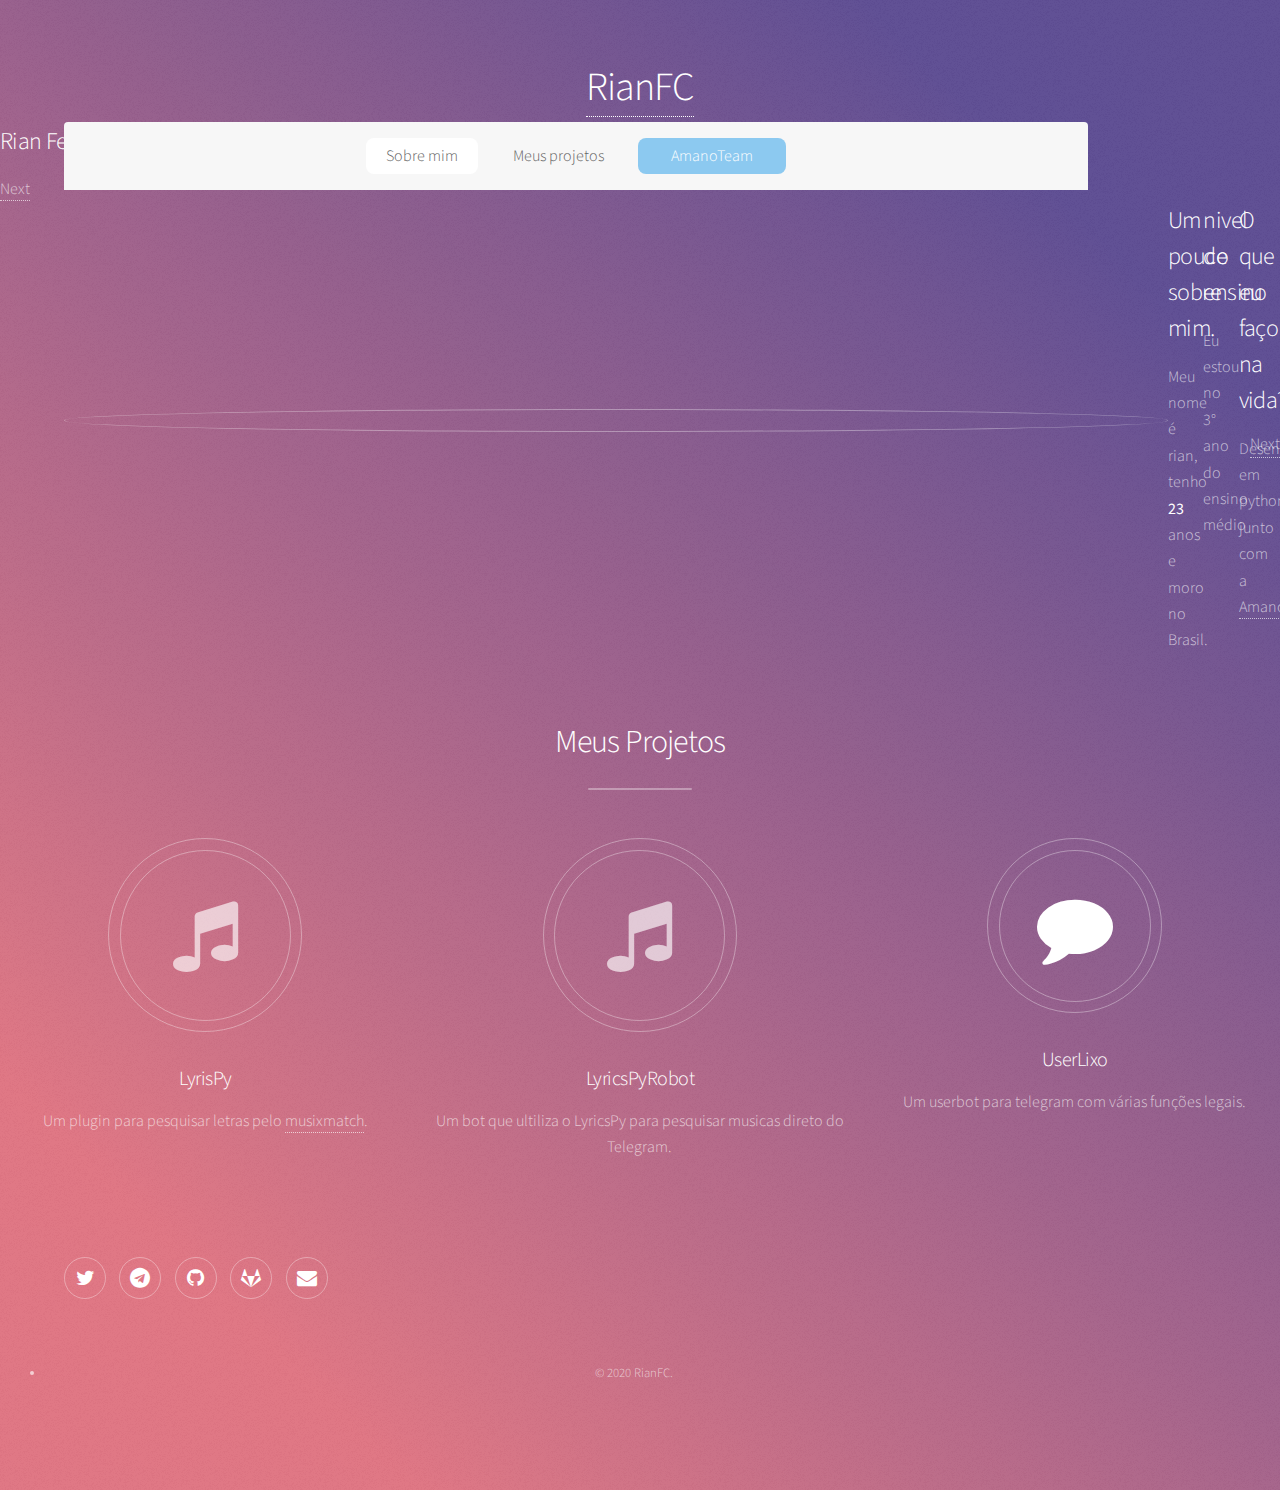
==== commit 99d2724d: "Update index.html" ====
--- a/index.html
+++ b/index.html
@@ -6,22 +6,28 @@
 -->
 <html>
 	<head>
-		<title>OLixao</title>
+		<title>RianFC</title>
 		<meta charset="utf-8" />
 		<meta name="viewport" content="width=device-width, initial-scale=1, user-scalable=no" />
 		<link rel="stylesheet" href="assets/css/main.css" />
+		<link rel="shortcut icon" href="https://t.me/i/userpic/320/RianFC.jpg">
 		<noscript><link rel="stylesheet" href="assets/css/noscript.css" /></noscript>
+		<meta property="og:title" content="Rian Felipe Celestrino">
+        <meta property="og:description" content="O maior lixo do mundo">
+        <meta property="og:url" content="https://rian.ml">
+        <meta property="og:site_name" content="RianFC">
+        <meta property="og:image" content="https://t.me/i/userpic/320/RianFC.jpg">
 	</head>
 	<body class="is-preload landing">
 		<div id="page-wrapper">
 
 			<!-- Header -->
 				<header id="header">
-					<h1 id="logo"><a href="index.html">OLixao</a></h1>
+					<h1 id="logo"><a href="index.html">RianFC</a></h1>
 					<nav id="nav">
 						<ul>
-							<li><a href="#one">Sobre mim</a></li>
-							<li><a href="#four">Meus projetos</a></li>
+							<li><a href="#about">Sobre mim</a></li>
+							<li><a href="#projects">Meus projetos</a></li>
 							<li><a href="https://amanoteam.com" class="button primary">AmanoTeam</a></li>
 						</ul>
 					</nav>
@@ -31,15 +37,14 @@
 				<section id="banner">
 					<div class="content">
 						<header>
-							<h2>Lucas Gabriel</h2>
-							<p>O maior lixo do mundo.</p>
+							<h2>Rian Felipe Celestrino</h2>
 						</header>
 					</div>
 					<a href="#one" class="goto-next scrolly">Next</a>
 				</section>
 
-			<!-- One -->
-				<section id="one" class="spotlight style1 bottom">
+			<!-- about -->
+				<section id="about" class="spotlight style1 bottom">
 					<span class="image fit main"><img src="https://i.pinimg.com/originals/2a/ff/1d/2aff1dd344f3bc735a20126e6110e633.jpg" alt="" /></span>
 					<div class="content">
 						<div class="container">
@@ -47,7 +52,7 @@
 								<div class="col-4 col-12-medium">
 									<header>
 										<h2>Um pouco sobre mim.</h2>
-										<p>Um Lixo de <b id="idade"></b> anos que mora no Brasil.</p>
+										<p>Meu nome é rian, tenho <b id="idade"></b> anos e moro no Brasil.</p>
 									</header>
 								</div>
 								<div class="col-4 col-12-medium">
@@ -68,8 +73,8 @@
 					<a href="#four" class="goto-next scrolly">Next</a>
 				</section>
 
-			<!-- Four -->
-				<section id="four" class="wrapper style1 special fade-up">
+			<!-- Projects -->
+				<section id="projects" class="wrapper style1 special fade-up">
 					<div class="container">
 						<header class="major">
 							<h2>Meus Projetos</h2>
@@ -79,7 +84,7 @@
 								<section class="col-4 col-6-medium col-12-xsmall">
 									<span class="icon solid major fa-music"></span>
 									<h3>LyrisPy</h3>
-									<p>Um plugin para pesquisar letras Pelo <a href="https://www.letras.mus.br/">letras.mus.br</a>.</p>
+									<p>Um plugin para pesquisar letras pelo <a href="https:/musixmatch.com/">musixmatch</a>.</p>
 								</section>
 								<section class="col-4 col-6-medium col-12-xsmall">
 									<span class="icon solid major fa-music"></span>
@@ -100,13 +105,13 @@
 				<footer id="footer">
 					<ul class="icons">
 						<li><a href="https://twitter.com/OLixao1" class="icon brands alt fa-twitter"><span class="label">Twitter</span></a></li>
-						<li><a href="https://t.me/OLixao" class="icon brands alt fa-telegram"><span class="label">Facebook</span></a></li>
-						<li><a href="https://github.com/olixao" class="icon brands alt fa-github"><span class="label">GitHub</span></a></li>
-						<li><a href="https://gitlab.com/olixao" class="icon brands alt fa-gitlab"><span class="label">GitLab</span></a></li>
-						<li><a href="maito:contact@olixao.ml" class="icon solid alt fa-envelope"><span class="label">Email</span></a></li>
+						<li><a href="https://t.me/RianFC" class="icon brands alt fa-telegram"><span class="label">Facebook</span></a></li>
+						<li><a href="https://github.com/RianFC" class="icon brands alt fa-github"><span class="label">GitHub</span></a></li>
+						<li><a href="https://gitlab.com/RianFC" class="icon brands alt fa-gitlab"><span class="label">GitLab</span></a></li>
+						<li><a href="maito:contato@rian.ml" class="icon solid alt fa-envelope"><span class="label">Email</span></a></li>
 					</ul>
 					<ul class="copyright">
-						<li>&copy; 2020 OLixao.</li>
+						<li>&copy; 2020 RianFC.</li>
 					</ul>
 				</footer>
 
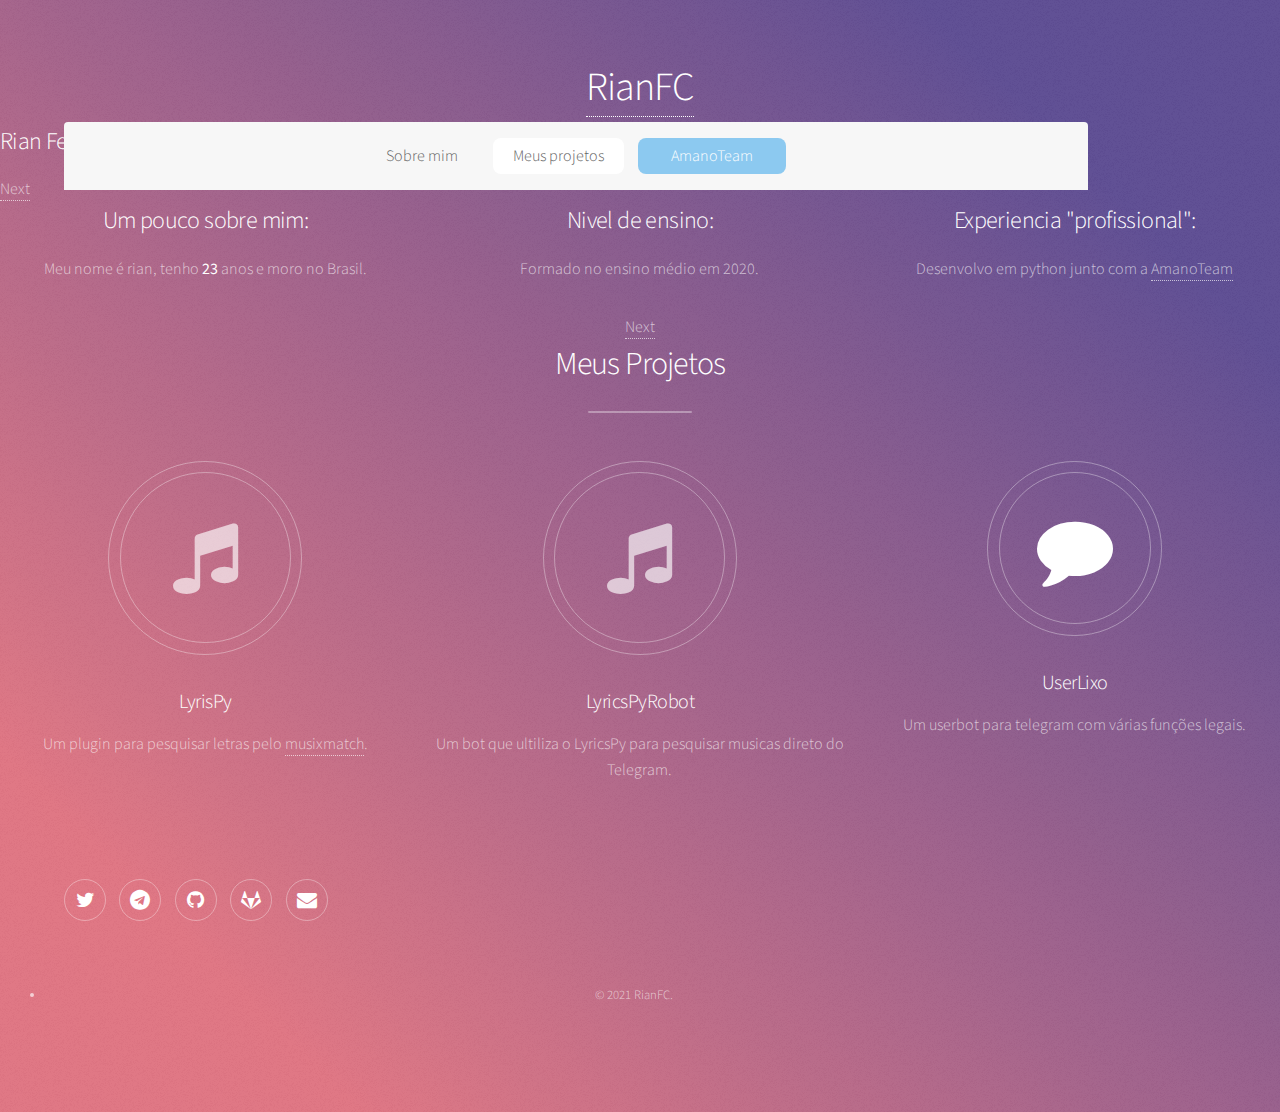
==== commit 5f0cbf4b: "some updates" ====
--- a/index.html
+++ b/index.html
@@ -10,13 +10,13 @@
 		<meta charset="utf-8" />
 		<meta name="viewport" content="width=device-width, initial-scale=1, user-scalable=no" />
 		<link rel="stylesheet" href="assets/css/main.css" />
-		<link rel="shortcut icon" href="https://t.me/i/userpic/320/RianFC.jpg">
+		<link rel="shortcut icon" href="/favicon.ico">
 		<noscript><link rel="stylesheet" href="assets/css/noscript.css" /></noscript>
 		<meta property="og:title" content="Rian Felipe Celestrino">
-        <meta property="og:description" content="O maior lixo do mundo">
+        <meta property="og:description" content="Meu nome é rian e esse é meu site.">
         <meta property="og:url" content="https://rian.ml">
         <meta property="og:site_name" content="RianFC">
-        <meta property="og:image" content="https://t.me/i/userpic/320/RianFC.jpg">
+        <meta property="og:image" content="/favicon.png">
 	</head>
 	<body class="is-preload landing">
 		<div id="page-wrapper">
@@ -44,26 +44,25 @@
 				</section>
 
 			<!-- about -->
-				<section id="about" class="spotlight style1 bottom">
-					<span class="image fit main"><img src="https://i.pinimg.com/originals/2a/ff/1d/2aff1dd344f3bc735a20126e6110e633.jpg" alt="" /></span>
+				<section id="about" class="wrapper style1 special fade-up">
 					<div class="content">
 						<div class="container">
 							<div class="row">
 								<div class="col-4 col-12-medium">
 									<header>
-										<h2>Um pouco sobre mim.</h2>
+										<h2>Um pouco sobre mim:</h2>
 										<p>Meu nome é rian, tenho <b id="idade"></b> anos e moro no Brasil.</p>
 									</header>
 								</div>
 								<div class="col-4 col-12-medium">
 									<header>
-										<h2>nivel de ensino</h2>
-										<p>Eu estou no 3° ano do ensino médio</p>
+										<h2>Nivel de ensino:</h2>
+										<p>Formado no ensino médio em 2020.</p>
 									</header>
 								</div>
 								<div class="col-4 col-12-medium">
 									<header>
-										<h2>O que eu faço na vida?</h2>
+										<h2>Experiencia "profissional":</h2>
 										<p>Desenvolvo em python junto com a <a href="amanoteam.com">AmanoTeam</a></p>
 									</header>
 								</div>
@@ -111,7 +110,7 @@
 						<li><a href="maito:contato@rian.ml" class="icon solid alt fa-envelope"><span class="label">Email</span></a></li>
 					</ul>
 					<ul class="copyright">
-						<li>&copy; 2020 RianFC.</li>
+						<li>&copy; 2021 RianFC.</li>
 					</ul>
 				</footer>
 
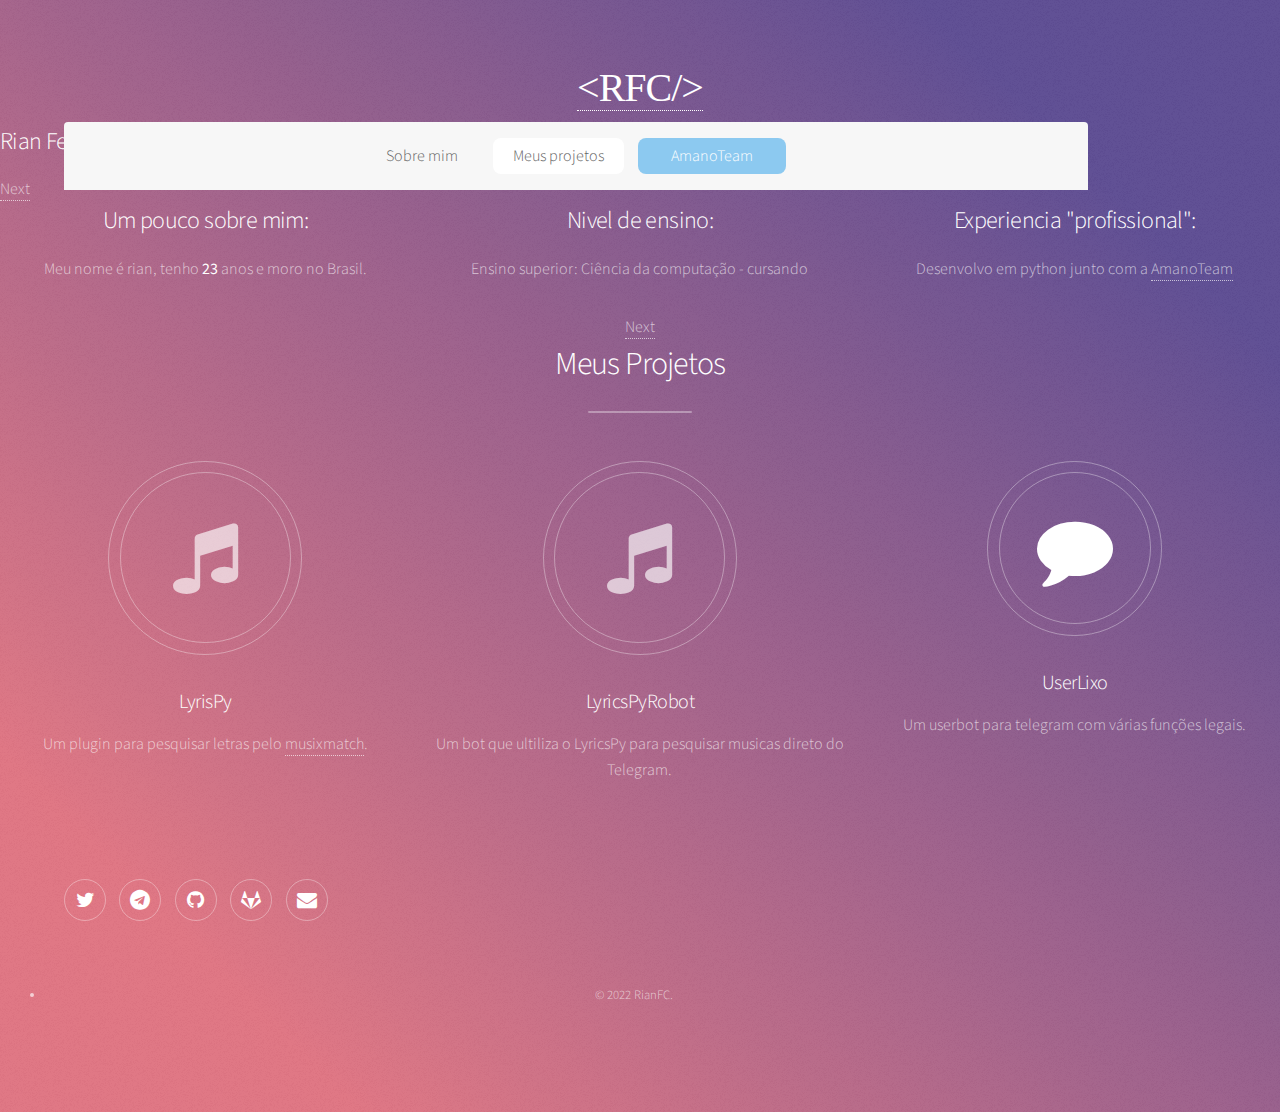
==== commit 0cc7c2d6: "Update index.html" ====
--- a/index.html
+++ b/index.html
@@ -10,20 +10,23 @@
 		<meta charset="utf-8" />
 		<meta name="viewport" content="width=device-width, initial-scale=1, user-scalable=no" />
 		<link rel="stylesheet" href="assets/css/main.css" />
-		<link rel="shortcut icon" href="/favicon.ico">
 		<noscript><link rel="stylesheet" href="assets/css/noscript.css" /></noscript>
 		<meta property="og:title" content="Rian Felipe Celestrino">
         <meta property="og:description" content="Meu nome é rian e esse é meu site.">
         <meta property="og:url" content="https://rian.ml">
         <meta property="og:site_name" content="RianFC">
-        <meta property="og:image" content="/favicon.png">
+        <meta property="og:image" content="imgs/favicon-bg.png">
+		<style>
+			@font-face { font-family: MilkyNice; src: url('MilkyNice.ttf'); }
+			.title, h1 { font-family: MilkyNice }
+		</style>
 	</head>
 	<body class="is-preload landing">
 		<div id="page-wrapper">
 
 			<!-- Header -->
 				<header id="header">
-					<h1 id="logo"><a href="index.html">RianFC</a></h1>
+					<h1 id="logo"><a href="index.html">&lt;RFC/&gt;</a></h1>
 					<nav id="nav">
 						<ul>
 							<li><a href="#about">Sobre mim</a></li>
@@ -57,7 +60,7 @@
 								<div class="col-4 col-12-medium">
 									<header>
 										<h2>Nivel de ensino:</h2>
-										<p>Formado no ensino médio em 2020.</p>
+										<p>Ensino superior: Ciência da computação - cursando</p>
 									</header>
 								</div>
 								<div class="col-4 col-12-medium">
@@ -110,7 +113,7 @@
 						<li><a href="maito:contato@rian.ml" class="icon solid alt fa-envelope"><span class="label">Email</span></a></li>
 					</ul>
 					<ul class="copyright">
-						<li>&copy; 2021 RianFC.</li>
+						<li>&copy; 2022 RianFC.</li>
 					</ul>
 				</footer>
 
@@ -131,7 +134,7 @@
 					var age_dt = new Date(diff_ms);
 					return Math.abs(age_dt.getUTCFullYear() - 1970);
 				}
-				document.getElementById("idade").innerHTML = calculate_age(new Date(2003, 06, 24));
+				document.getElementById("idade").innerHTML = calculate_age(new Date(2003, 05, 24));
 			</script>
 
 	</body>
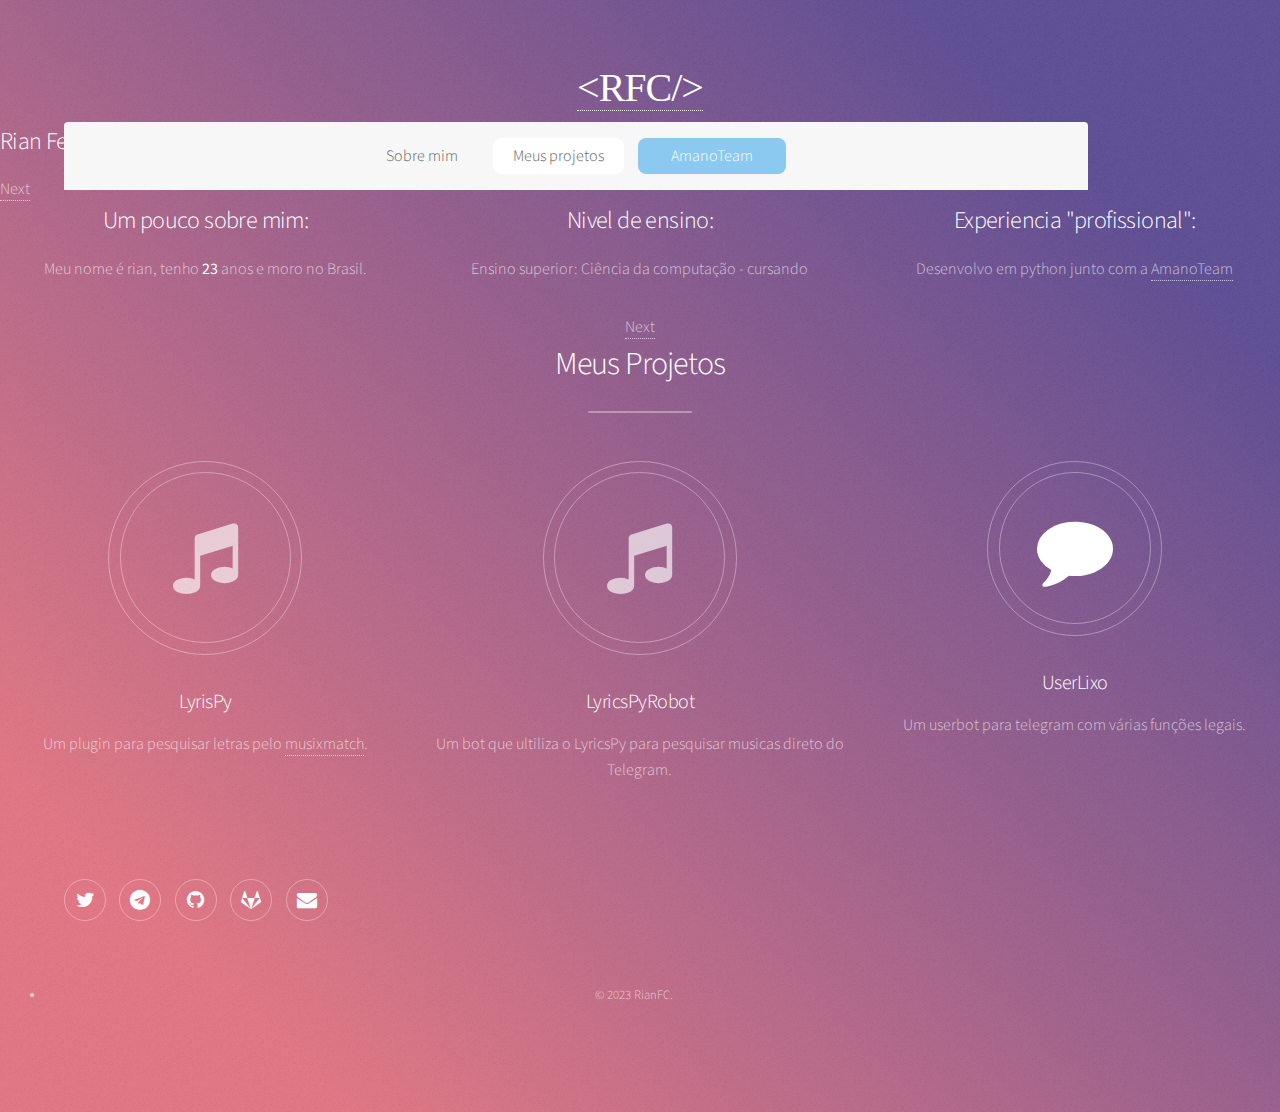
==== commit 52dc9a49: "2023" ====
--- a/index.html
+++ b/index.html
@@ -113,7 +113,7 @@
 						<li><a href="maito:contato@rian.ml" class="icon solid alt fa-envelope"><span class="label">Email</span></a></li>
 					</ul>
 					<ul class="copyright">
-						<li>&copy; 2022 RianFC.</li>
+						<li>&copy; 2023 RianFC.</li>
 					</ul>
 				</footer>
 
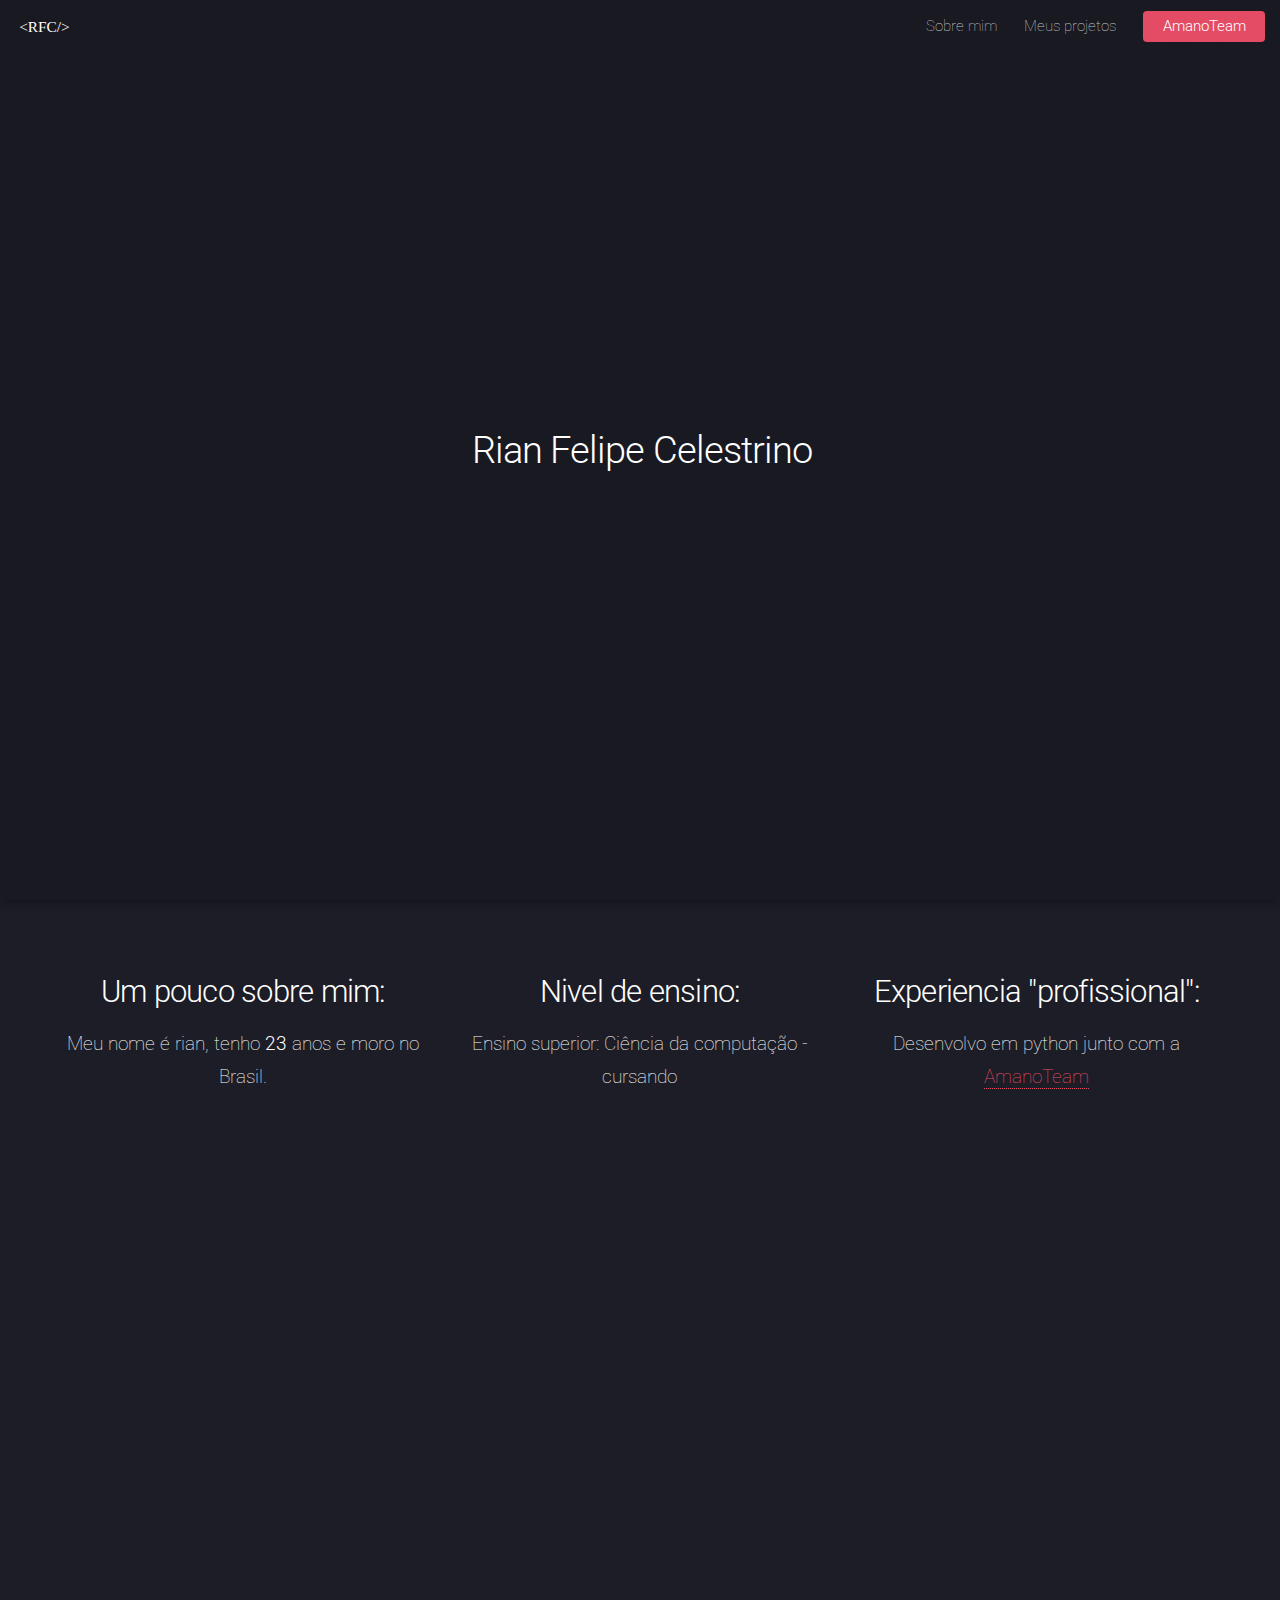
==== commit d251a9f6: "Update main.css and index.html" ====
--- a/index.html
+++ b/index.html
@@ -84,19 +84,19 @@
 						<div class="box alt">
 							<div class="row gtr-uniform">
 								<section class="col-4 col-6-medium col-12-xsmall">
-									<span class="icon solid major fa-music"></span>
-									<h3>LyrisPy</h3>
-									<p>Um plugin para pesquisar letras pelo <a href="https:/musixmatch.com/">musixmatch</a>.</p>
+									<img class="fixed-size" src="imgs/unurobot.png" alt="UnuRobot logo" />
+									<h3>UnuRobot</h3>
+									<p>Uma versão aprimorada do UnoRobot utilizando o Hydrogram. Novas funcionalidades foram adicionadas, como cartas personalizadas e personalização de regras, incluindo a possibilidade de jogar cartas + em cima de outras + e a necessidade de dizer "uno" ao ficar com apenas uma carta.</p>
 								</section>
 								<section class="col-4 col-6-medium col-12-xsmall">
-									<span class="icon solid major fa-music"></span>
-									<h3>LyricsPyRobot</h3>
-									<p>Um bot que ultiliza o LyricsPy para pesquisar musicas direto do Telegram.</p>
+									<img class="fixed-size" src="https://raw.githubusercontent.com/edubr029/piics/refs/heads/master/i/010.png" alt="LyricsPy logo" />
+									<h3>LyricsPy</h3>
+									<p>Um bot/plugin para pesquisar músicas diretamente pelo Telegram, com sincronização com Spotify e LastFM.</p>
 								</section>
 								<section class="col-4 col-6-medium col-12-xsmall">
-									<span class="icon solid alt major fa-comment"></span>
+									<img class="fixed-size" src="https://raw.githubusercontent.com/edubr029/piics/refs/heads/master/i/005.png" alt="UserLixo logo" />
 									<h3>UserLixo</h3>
-									<p>Um userbot para telegram com várias funções legais.</p>
+									<p>Um userbot para o telegram com várias funções para poder deixar suas conversas no telelegram mais divertida</p>
 								</section>
 							</div>
 						</div>
@@ -106,14 +106,14 @@
 			<!-- Footer -->
 				<footer id="footer">
 					<ul class="icons">
-						<li><a href="https://twitter.com/OLixao1" class="icon brands alt fa-twitter"><span class="label">Twitter</span></a></li>
+						<li><a href="https://x.com/RianFeCe" class="icon brands alt fa-twitter"><span class="label">X/Twitter</span></a></li>
 						<li><a href="https://t.me/RianFC" class="icon brands alt fa-telegram"><span class="label">Facebook</span></a></li>
 						<li><a href="https://github.com/RianFC" class="icon brands alt fa-github"><span class="label">GitHub</span></a></li>
 						<li><a href="https://gitlab.com/RianFC" class="icon brands alt fa-gitlab"><span class="label">GitLab</span></a></li>
-						<li><a href="maito:contato@rian.ml" class="icon solid alt fa-envelope"><span class="label">Email</span></a></li>
+						<li><a href="maito:rian@duck.com" class="icon solid alt fa-envelope"><span class="label">Email</span></a></li>
 					</ul>
 					<ul class="copyright">
-						<li>&copy; 2023 RianFC.</li>
+						<li>&copy; 2024 RianFC.</li>
 					</ul>
 				</footer>
 
--- a/assets/css/main.css
+++ b/assets/css/main.css
@@ -1,8 +1,8 @@
-@import url(font-awesome.min.css);
-@import "https://fonts.googleapis.com/css?family=Source+Sans+Pro:300,400";
+@import url("fontawesome-all.min.css");
+@import url("https://fonts.googleapis.com/css?family=Roboto:100,300,100italic,300italic");
 
 /*
-	Stellar by HTML5 UP
+	Landed by HTML5 UP
 	html5up.net | @ajlkn
 	Free for personal and commercial use under the CCA 3.0 license (html5up.net/license)
 */
@@ -74,22 +74,6 @@
 
 /* Basic */
 
-	@-ms-viewport {
-		width: device-width;
-	}
-
-	body {
-		-ms-overflow-style: scrollbar;
-	}
-
-	@media screen and (max-width: 480px) {
-
-		html, body {
-			min-width: 320px;
-		}
-
-	}
-
 	html {
 		box-sizing: border-box;
 	}
@@ -98,79 +82,47 @@
 		box-sizing: inherit;
 	}
 
-	body {
-		background-color: #935d8c;
-		background-image: url("images/overlay.png"), -moz-linear-gradient(45deg, #e37682 15%, #5f4d93 85%);
-		background-image: url("images/overlay.png"), -webkit-linear-gradient(45deg, #e37682 15%, #5f4d93 85%);
-		background-image: url("images/overlay.png"), -ms-linear-gradient(45deg, #e37682 15%, #5f4d93 85%);
-		background-image: url("images/overlay.png"), linear-gradient(45deg, #e37682 15%, #5f4d93 85%);
-	}
-
-		body.is-preload *, body.is-preload *:before, body.is-preload *:after {
-			-moz-animation: none !important;
-			-webkit-animation: none !important;
-			-ms-animation: none !important;
-			animation: none !important;
-			-moz-transition: none !important;
-			-webkit-transition: none !important;
-			-ms-transition: none !important;
-			transition: none !important;
-		}
-
-/* Type */
-
-	body {
-		background-color: #935d8c;
-		color: rgba(255, 255, 255, 0.65);
+	html, body {
+		background: #1c1d26;
+	}
+
+	body.is-preload *, body.is-preload *:before, body.is-preload *:after {
+		-moz-animation: none !important;
+		-webkit-animation: none !important;
+		-ms-animation: none !important;
+		animation: none !important;
+		-moz-transition: none !important;
+		-webkit-transition: none !important;
+		-ms-transition: none !important;
+		transition: none !important;
 	}
 
 	body, input, select, textarea {
-		font-family: "Source Sans Pro", Helvetica, sans-serif;
-		font-size: 17pt;
+		color: rgba(255, 255, 255, 0.75);
+		font-family: "Roboto", Helvetica, sans-serif;
+		font-size: 15pt;
+		font-weight: 100;
+		line-height: 1.75em;
+	}
+
+	a {
+		-moz-transition: border-color 0.2s ease-in-out, color 0.2s ease-in-out;
+		-webkit-transition: border-color 0.2s ease-in-out, color 0.2s ease-in-out;
+		-ms-transition: border-color 0.2s ease-in-out, color 0.2s ease-in-out;
+		transition: border-color 0.2s ease-in-out, color 0.2s ease-in-out;
+		border-bottom: dotted 1px;
+		color: #e44c65;
+		text-decoration: none;
+	}
+
+		a:hover {
+			color: #e44c65 !important;
+			border-bottom-color: transparent;
+		}
+
+	strong, b {
+		color: #ffffff;
 		font-weight: 300;
-		line-height: 1.65;
-	}
-
-		@media screen and (max-width: 1680px) {
-
-			body, input, select, textarea {
-				font-size: 14pt;
-			}
-
-		}
-
-		@media screen and (max-width: 1280px) {
-
-			body, input, select, textarea {
-				font-size: 12pt;
-			}
-
-		}
-
-		@media screen and (max-width: 360px) {
-
-			body, input, select, textarea {
-				font-size: 11pt;
-			}
-
-		}
-
-	a {
-		-moz-transition: color 0.2s ease, border-bottom 0.2s ease;
-		-webkit-transition: color 0.2s ease, border-bottom 0.2s ease;
-		-ms-transition: color 0.2s ease, border-bottom 0.2s ease;
-		transition: color 0.2s ease, border-bottom 0.2s ease;
-		text-decoration: none;
-		border-bottom: dotted 1px;
-		color: inherit;
-	}
-
-		a:hover {
-			border-bottom-color: transparent;
-		}
-
-	strong, b {
-		font-weight: 400;
 	}
 
 	em, i {
@@ -181,61 +133,42 @@
 		margin: 0 0 2em 0;
 	}
 
-		p.content {
-			-moz-columns: 20em 2;
-			-webkit-columns: 20em 2;
-			-ms-columns: 20em 2;
-			columns: 20em 2;
-			-moz-column-gap: 2em;
-			-webkit-column-gap: 2em;
-			-ms-column-gap: 2em;
-			column-gap: 2em;
-			text-align: justify;
-		}
-
 	h1, h2, h3, h4, h5, h6 {
+		color: #ffffff;
 		font-weight: 300;
-		line-height: 1.5;
-		margin: 0 0 0.7em 0;
-		letter-spacing: -0.025em;
+		line-height: 1em;
+		margin: 0 0 1em 0;
 	}
 
 		h1 a, h2 a, h3 a, h4 a, h5 a, h6 a {
 			color: inherit;
-			text-decoration: none;
-		}
-
-	h1 {
-		font-size: 2.5em;
-		line-height: 1.2;
-	}
+			border: 0;
+		}
 
 	h2 {
-		font-size: 1.5em;
+		font-size: 2em;
+		line-height: 1.5em;
+		letter-spacing: -0.025em;
 	}
 
 	h3 {
-		font-size: 1.25em;
+		font-size: 1.35em;
+		line-height: 1.5em;
 	}
 
 	h4 {
 		font-size: 1.1em;
+		line-height: 1.5em;
 	}
 
 	h5 {
 		font-size: 0.9em;
+		line-height: 1.5em;
 	}
 
 	h6 {
 		font-size: 0.7em;
-	}
-
-	@media screen and (max-width: 736px) {
-
-		h1 {
-			font-size: 2em;
-		}
-
+		line-height: 1.5em;
 	}
 
 	sub {
@@ -250,16 +183,26 @@
 		top: -0.5em;
 	}
 
+	hr {
+		border: 0;
+		border-bottom: solid 1px rgba(255, 255, 255, 0.3);
+		margin: 3em 0;
+	}
+
+		hr.major {
+			margin: 4em 0;
+		}
+
 	blockquote {
-		border-left: solid 4px;
+		border-left: solid 4px rgba(255, 255, 255, 0.3);
 		font-style: italic;
 		margin: 0 0 2em 0;
 		padding: 0.5em 0 0.5em 2em;
 	}
 
 	code {
-		border-radius: 8px;
-		border: solid 1px;
+		background: rgba(255, 255, 255, 0.075);
+		border-radius: 4px;
 		font-family: "Courier New", monospace;
 		font-size: 0.9em;
 		margin: 0 0.25em;
@@ -275,21 +218,11 @@
 
 		pre code {
 			display: block;
-			line-height: 1.75;
+			line-height: 1.75em;
 			padding: 1em 1.5em;
 			overflow-x: auto;
 		}
 
-	hr {
-		border: 0;
-		border-bottom: solid 1px;
-		margin: 2em 0;
-	}
-
-		hr.major {
-			margin: 3em 0;
-		}
-
 	.align-left {
 		text-align: left;
 	}
@@ -302,34 +235,449 @@
 		text-align: right;
 	}
 
-	input, select, textarea {
-		color: #ffffff;
-	}
-
-	a:hover {
-		color: #ffffff;
-	}
-
-	strong, b {
-		color: #ffffff;
-	}
-
-	h1, h2, h3, h4, h5, h6 {
-		color: #ffffff;
-	}
-
-	blockquote {
-		border-left-color: rgba(255, 255, 255, 0.35);
-	}
-
-	code {
-		background: rgba(255, 255, 255, 0.075);
-		border-color: rgba(255, 255, 255, 0.35);
-	}
-
-	hr {
-		border-bottom-color: rgba(255, 255, 255, 0.35);
-	}
+/* Loader */
+
+	@-moz-keyframes spinner-show {
+		0% {
+			opacity: 0;
+		}
+
+		100% {
+			opacity: 1;
+		}
+	}
+
+	@-webkit-keyframes spinner-show {
+		0% {
+			opacity: 0;
+		}
+
+		100% {
+			opacity: 1;
+		}
+	}
+
+	@-ms-keyframes spinner-show {
+		0% {
+			opacity: 0;
+		}
+
+		100% {
+			opacity: 1;
+		}
+	}
+
+	@keyframes spinner-show {
+		0% {
+			opacity: 0;
+		}
+
+		100% {
+			opacity: 1;
+		}
+	}
+
+	@-moz-keyframes spinner-hide {
+		0% {
+			color: rgba(255, 255, 255, 0.15);
+			z-index: 100001;
+			-moz-transform: scale(1) rotate(0deg);
+			-webkit-transform: scale(1) rotate(0deg);
+			-ms-transform: scale(1) rotate(0deg);
+			transform: scale(1) rotate(0deg);
+		}
+
+		99% {
+			color: #1c1d26;
+			z-index: 100001;
+			-moz-transform: scale(0.5) rotate(360deg);
+			-webkit-transform: scale(0.5) rotate(360deg);
+			-ms-transform: scale(0.5) rotate(360deg);
+			transform: scale(0.5) rotate(360deg);
+		}
+
+		100% {
+			color: #1c1d26;
+			z-index: -1;
+			-moz-transform: scale(0.5) rotate(360deg);
+			-webkit-transform: scale(0.5) rotate(360deg);
+			-ms-transform: scale(0.5) rotate(360deg);
+			transform: scale(0.5) rotate(360deg);
+		}
+	}
+
+	@-webkit-keyframes spinner-hide {
+		0% {
+			color: rgba(255, 255, 255, 0.15);
+			z-index: 100001;
+			-moz-transform: scale(1) rotate(0deg);
+			-webkit-transform: scale(1) rotate(0deg);
+			-ms-transform: scale(1) rotate(0deg);
+			transform: scale(1) rotate(0deg);
+		}
+
+		99% {
+			color: #1c1d26;
+			z-index: 100001;
+			-moz-transform: scale(0.5) rotate(360deg);
+			-webkit-transform: scale(0.5) rotate(360deg);
+			-ms-transform: scale(0.5) rotate(360deg);
+			transform: scale(0.5) rotate(360deg);
+		}
+
+		100% {
+			color: #1c1d26;
+			z-index: -1;
+			-moz-transform: scale(0.5) rotate(360deg);
+			-webkit-transform: scale(0.5) rotate(360deg);
+			-ms-transform: scale(0.5) rotate(360deg);
+			transform: scale(0.5) rotate(360deg);
+		}
+	}
+
+	@-ms-keyframes spinner-hide {
+		0% {
+			color: rgba(255, 255, 255, 0.15);
+			z-index: 100001;
+			-moz-transform: scale(1) rotate(0deg);
+			-webkit-transform: scale(1) rotate(0deg);
+			-ms-transform: scale(1) rotate(0deg);
+			transform: scale(1) rotate(0deg);
+		}
+
+		99% {
+			color: #1c1d26;
+			z-index: 100001;
+			-moz-transform: scale(0.5) rotate(360deg);
+			-webkit-transform: scale(0.5) rotate(360deg);
+			-ms-transform: scale(0.5) rotate(360deg);
+			transform: scale(0.5) rotate(360deg);
+		}
+
+		100% {
+			color: #1c1d26;
+			z-index: -1;
+			-moz-transform: scale(0.5) rotate(360deg);
+			-webkit-transform: scale(0.5) rotate(360deg);
+			-ms-transform: scale(0.5) rotate(360deg);
+			transform: scale(0.5) rotate(360deg);
+		}
+	}
+
+	@keyframes spinner-hide {
+		0% {
+			color: rgba(255, 255, 255, 0.15);
+			z-index: 100001;
+			-moz-transform: scale(1) rotate(0deg);
+			-webkit-transform: scale(1) rotate(0deg);
+			-ms-transform: scale(1) rotate(0deg);
+			transform: scale(1) rotate(0deg);
+		}
+
+		99% {
+			color: #1c1d26;
+			z-index: 100001;
+			-moz-transform: scale(0.5) rotate(360deg);
+			-webkit-transform: scale(0.5) rotate(360deg);
+			-ms-transform: scale(0.5) rotate(360deg);
+			transform: scale(0.5) rotate(360deg);
+		}
+
+		100% {
+			color: #1c1d26;
+			z-index: -1;
+			-moz-transform: scale(0.5) rotate(360deg);
+			-webkit-transform: scale(0.5) rotate(360deg);
+			-ms-transform: scale(0.5) rotate(360deg);
+			transform: scale(0.5) rotate(360deg);
+		}
+	}
+
+	@-moz-keyframes spinner-rotate {
+		0% {
+			-moz-transform: scale(1) rotate(0deg);
+			-webkit-transform: scale(1) rotate(0deg);
+			-ms-transform: scale(1) rotate(0deg);
+			transform: scale(1) rotate(0deg);
+		}
+
+		100% {
+			-moz-transform: scale(1) rotate(360deg);
+			-webkit-transform: scale(1) rotate(360deg);
+			-ms-transform: scale(1) rotate(360deg);
+			transform: scale(1) rotate(360deg);
+		}
+	}
+
+	@-webkit-keyframes spinner-rotate {
+		0% {
+			-moz-transform: scale(1) rotate(0deg);
+			-webkit-transform: scale(1) rotate(0deg);
+			-ms-transform: scale(1) rotate(0deg);
+			transform: scale(1) rotate(0deg);
+		}
+
+		100% {
+			-moz-transform: scale(1) rotate(360deg);
+			-webkit-transform: scale(1) rotate(360deg);
+			-ms-transform: scale(1) rotate(360deg);
+			transform: scale(1) rotate(360deg);
+		}
+	}
+
+	@-ms-keyframes spinner-rotate {
+		0% {
+			-moz-transform: scale(1) rotate(0deg);
+			-webkit-transform: scale(1) rotate(0deg);
+			-ms-transform: scale(1) rotate(0deg);
+			transform: scale(1) rotate(0deg);
+		}
+
+		100% {
+			-moz-transform: scale(1) rotate(360deg);
+			-webkit-transform: scale(1) rotate(360deg);
+			-ms-transform: scale(1) rotate(360deg);
+			transform: scale(1) rotate(360deg);
+		}
+	}
+
+	@keyframes spinner-rotate {
+		0% {
+			-moz-transform: scale(1) rotate(0deg);
+			-webkit-transform: scale(1) rotate(0deg);
+			-ms-transform: scale(1) rotate(0deg);
+			transform: scale(1) rotate(0deg);
+		}
+
+		100% {
+			-moz-transform: scale(1) rotate(360deg);
+			-webkit-transform: scale(1) rotate(360deg);
+			-ms-transform: scale(1) rotate(360deg);
+			transform: scale(1) rotate(360deg);
+		}
+	}
+
+	@-moz-keyframes overlay-hide {
+		0% {
+			opacity: 1;
+			z-index: 100000;
+		}
+
+		15% {
+			opacity: 1;
+			z-index: 100000;
+		}
+
+		99% {
+			opacity: 0;
+			z-index: 100000;
+		}
+
+		100% {
+			opacity: 0;
+			z-index: -1;
+		}
+	}
+
+	@-webkit-keyframes overlay-hide {
+		0% {
+			opacity: 1;
+			z-index: 100000;
+		}
+
+		15% {
+			opacity: 1;
+			z-index: 100000;
+		}
+
+		99% {
+			opacity: 0;
+			z-index: 100000;
+		}
+
+		100% {
+			opacity: 0;
+			z-index: -1;
+		}
+	}
+
+	@-ms-keyframes overlay-hide {
+		0% {
+			opacity: 1;
+			z-index: 100000;
+		}
+
+		15% {
+			opacity: 1;
+			z-index: 100000;
+		}
+
+		99% {
+			opacity: 0;
+			z-index: 100000;
+		}
+
+		100% {
+			opacity: 0;
+			z-index: -1;
+		}
+	}
+
+	@keyframes overlay-hide {
+		0% {
+			opacity: 1;
+			z-index: 100000;
+		}
+
+		15% {
+			opacity: 1;
+			z-index: 100000;
+		}
+
+		99% {
+			opacity: 0;
+			z-index: 100000;
+		}
+
+		100% {
+			opacity: 0;
+			z-index: -1;
+		}
+	}
+
+	body.landing {
+		text-decoration: none;
+	}
+
+		body.landing:before {
+			-moz-osx-font-smoothing: grayscale;
+			-webkit-font-smoothing: antialiased;
+			display: inline-block;
+			font-style: normal;
+			font-variant: normal;
+			text-rendering: auto;
+			line-height: 1;
+			text-transform: none !important;
+			font-family: 'Font Awesome 5 Free';
+			font-weight: 900;
+		}
+
+		body.landing:before {
+			-moz-animation: spinner-show 1.5s 1 0.25s ease forwards, spinner-hide 0.25s ease-in-out forwards !important;
+			-webkit-animation: spinner-show 1.5s 1 0.25s ease forwards, spinner-hide 0.25s ease-in-out forwards !important;
+			-ms-animation: spinner-show 1.5s 1 0.25s ease forwards, spinner-hide 0.25s ease-in-out forwards !important;
+			animation: spinner-show 1.5s 1 0.25s ease forwards, spinner-hide 0.25s ease-in-out forwards !important;
+			-moz-transform-origin: 50% 50%;
+			-webkit-transform-origin: 50% 50%;
+			-ms-transform-origin: 50% 50%;
+			transform-origin: 50% 50%;
+			color: rgba(255, 255, 255, 0.15);
+			content: '\f1ce';
+			cursor: default;
+			display: block;
+			font-size: 2em;
+			height: 2em;
+			left: 50%;
+			line-height: 2em;
+			margin: -1em 0 0 -1em;
+			opacity: 0;
+			position: fixed;
+			text-align: center;
+			top: 50%;
+			width: 2em;
+			z-index: -1;
+		}
+
+		body.landing:after {
+			-moz-animation: overlay-hide 1.5s ease-in forwards !important;
+			-webkit-animation: overlay-hide 1.5s ease-in forwards !important;
+			-ms-animation: overlay-hide 1.5s ease-in forwards !important;
+			animation: overlay-hide 1.5s ease-in forwards !important;
+			background: #1c1d26;
+			content: '';
+			display: block;
+			height: 100%;
+			left: 0;
+			opacity: 0;
+			position: fixed;
+			top: 0;
+			width: 100%;
+			z-index: -1;
+		}
+
+		body.landing.is-preload:before {
+			-moz-animation: spinner-show 1.5s 1 0.25s ease forwards, spinner-rotate 0.75s infinite linear !important;
+			-webkit-animation: spinner-show 1.5s 1 0.25s ease forwards, spinner-rotate 0.75s infinite linear !important;
+			-ms-animation: spinner-show 1.5s 1 0.25s ease forwards, spinner-rotate 0.75s infinite linear !important;
+			animation: spinner-show 1.5s 1 0.25s ease forwards, spinner-rotate 0.75s infinite linear !important;
+			z-index: 100001;
+		}
+
+		body.landing.is-preload:after {
+			-moz-animation: none !important;
+			-webkit-animation: none !important;
+			-ms-animation: none !important;
+			animation: none !important;
+			opacity: 1;
+			z-index: 100000;
+		}
+
+	@media (-webkit-min-device-pixel-ratio: 2) {
+
+		body.landing:before {
+			line-height: 2.025em;
+		}
+
+	}
+
+/* Container */
+
+	.container {
+		margin: 0 auto;
+		max-width: calc(100% - 4em);
+		width: 70em;
+	}
+
+		.container.xsmall {
+			width: 17.5em;
+		}
+
+		.container.small {
+			width: 35em;
+		}
+
+		.container.medium {
+			width: 52.5em;
+		}
+
+		.container.large {
+			width: 87.5em;
+		}
+
+		.container.xlarge {
+			width: 105em;
+		}
+
+		.container.max {
+			width: 100%;
+		}
+
+		@media screen and (max-width: 1280px) {
+
+			.container {
+				width: 90%;
+				max-width: 100%;
+			}
+
+		}
+
+		@media screen and (max-width: 980px) {
+
+			.container {
+				width: 100% !important;
+			}
+
+		}
 
 /* Row */
 
@@ -377,19 +725,19 @@
 		}
 
 		.row > .col-1 {
-			width: 8.3333333333%;
+			width: 8.33333%;
 		}
 
 		.row > .off-1 {
-			margin-left: 8.3333333333%;
+			margin-left: 8.33333%;
 		}
 
 		.row > .col-2 {
-			width: 16.6666666667%;
+			width: 16.66667%;
 		}
 
 		.row > .off-2 {
-			margin-left: 16.6666666667%;
+			margin-left: 16.66667%;
 		}
 
 		.row > .col-3 {
@@ -401,19 +749,19 @@
 		}
 
 		.row > .col-4 {
-			width: 33.3333333333%;
+			width: 33.33333%;
 		}
 
 		.row > .off-4 {
-			margin-left: 33.3333333333%;
+			margin-left: 33.33333%;
 		}
 
 		.row > .col-5 {
-			width: 41.6666666667%;
+			width: 41.66667%;
 		}
 
 		.row > .off-5 {
-			margin-left: 41.6666666667%;
+			margin-left: 41.66667%;
 		}
 
 		.row > .col-6 {
@@ -425,19 +773,19 @@
 		}
 
 		.row > .col-7 {
-			width: 58.3333333333%;
+			width: 58.33333%;
 		}
 
 		.row > .off-7 {
-			margin-left: 58.3333333333%;
+			margin-left: 58.33333%;
 		}
 
 		.row > .col-8 {
-			width: 66.6666666667%;
+			width: 66.66667%;
 		}
 
 		.row > .off-8 {
-			margin-left: 66.6666666667%;
+			margin-left: 66.66667%;
 		}
 
 		.row > .col-9 {
@@ -449,19 +797,19 @@
 		}
 
 		.row > .col-10 {
-			width: 83.3333333333%;
+			width: 83.33333%;
 		}
 
 		.row > .off-10 {
-			margin-left: 83.3333333333%;
+			margin-left: 83.33333%;
 		}
 
 		.row > .col-11 {
-			width: 91.6666666667%;
+			width: 91.66667%;
 		}
 
 		.row > .off-11 {
-			margin-left: 91.6666666667%;
+			margin-left: 91.66667%;
 		}
 
 		.row > .col-12 {
@@ -491,87 +839,87 @@
 
 		.row.gtr-25 {
 			margin-top: 0;
-			margin-left: -0.375em;
+			margin-left: -0.625em;
 		}
 
 			.row.gtr-25 > * {
-				padding: 0 0 0 0.375em;
+				padding: 0 0 0 0.625em;
 			}
 
 			.row.gtr-25.gtr-uniform {
-				margin-top: -0.375em;
+				margin-top: -0.625em;
 			}
 
 				.row.gtr-25.gtr-uniform > * {
-					padding-top: 0.375em;
+					padding-top: 0.625em;
 				}
 
 		.row.gtr-50 {
 			margin-top: 0;
-			margin-left: -0.75em;
+			margin-left: -1.25em;
 		}
 
 			.row.gtr-50 > * {
-				padding: 0 0 0 0.75em;
+				padding: 0 0 0 1.25em;
 			}
 
 			.row.gtr-50.gtr-uniform {
-				margin-top: -0.75em;
+				margin-top: -1.25em;
 			}
 
 				.row.gtr-50.gtr-uniform > * {
-					padding-top: 0.75em;
+					padding-top: 1.25em;
 				}
 
 		.row {
 			margin-top: 0;
-			margin-left: -1.5em;
+			margin-left: -2.5em;
 		}
 
 			.row > * {
-				padding: 0 0 0 1.5em;
+				padding: 0 0 0 2.5em;
 			}
 
 			.row.gtr-uniform {
-				margin-top: -1.5em;
+				margin-top: -2.5em;
 			}
 
 				.row.gtr-uniform > * {
-					padding-top: 1.5em;
+					padding-top: 2.5em;
 				}
 
 		.row.gtr-150 {
 			margin-top: 0;
-			margin-left: -2.25em;
+			margin-left: -3.75em;
 		}
 
 			.row.gtr-150 > * {
-				padding: 0 0 0 2.25em;
+				padding: 0 0 0 3.75em;
 			}
 
 			.row.gtr-150.gtr-uniform {
-				margin-top: -2.25em;
+				margin-top: -3.75em;
 			}
 
 				.row.gtr-150.gtr-uniform > * {
-					padding-top: 2.25em;
+					padding-top: 3.75em;
 				}
 
 		.row.gtr-200 {
 			margin-top: 0;
-			margin-left: -3em;
+			margin-left: -5em;
 		}
 
 			.row.gtr-200 > * {
-				padding: 0 0 0 3em;
+				padding: 0 0 0 5em;
 			}
 
 			.row.gtr-200.gtr-uniform {
-				margin-top: -3em;
+				margin-top: -5em;
 			}
 
 				.row.gtr-200.gtr-uniform > * {
-					padding-top: 3em;
+					padding-top: 5em;
 				}
 
 		@media screen and (max-width: 1680px) {
@@ -620,19 +968,19 @@
 				}
 
 				.row > .col-1-xlarge {
-					width: 8.3333333333%;
+					width: 8.33333%;
 				}
 
 				.row > .off-1-xlarge {
-					margin-left: 8.3333333333%;
+					margin-left: 8.33333%;
 				}
 
 				.row > .col-2-xlarge {
-					width: 16.6666666667%;
+					width: 16.66667%;
 				}
 
 				.row > .off-2-xlarge {
-					margin-left: 16.6666666667%;
+					margin-left: 16.66667%;
 				}
 
 				.row > .col-3-xlarge {
@@ -644,19 +992,19 @@
 				}
 
 				.row > .col-4-xlarge {
-					width: 33.3333333333%;
+					width: 33.33333%;
 				}
 
 				.row > .off-4-xlarge {
-					margin-left: 33.3333333333%;
+					margin-left: 33.33333%;
 				}
 
 				.row > .col-5-xlarge {
-					width: 41.6666666667%;
+					width: 41.66667%;
 				}
 
 				.row > .off-5-xlarge {
-					margin-left: 41.6666666667%;
+					margin-left: 41.66667%;
 				}
 
 				.row > .col-6-xlarge {
@@ -668,19 +1016,19 @@
 				}
 
 				.row > .col-7-xlarge {
-					width: 58.3333333333%;
+					width: 58.33333%;
 				}
 
 				.row > .off-7-xlarge {
-					margin-left: 58.3333333333%;
+					margin-left: 58.33333%;
 				}
 
 				.row > .col-8-xlarge {
-					width: 66.6666666667%;
+					width: 66.66667%;
 				}
 
 				.row > .off-8-xlarge {
-					margin-left: 66.6666666667%;
+					margin-left: 66.66667%;
 				}
 
 				.row > .col-9-xlarge {
@@ -692,19 +1040,19 @@
 				}
 
 				.row > .col-10-xlarge {
-					width: 83.3333333333%;
+					width: 83.33333%;
 				}
 
 				.row > .off-10-xlarge {
-					margin-left: 83.3333333333%;
+					margin-left: 83.33333%;
 				}
 
 				.row > .col-11-xlarge {
-					width: 91.6666666667%;
+					width: 91.66667%;
 				}
 
 				.row > .off-11-xlarge {
-					margin-left: 91.6666666667%;
+					margin-left: 91.66667%;
 				}
 
 				.row > .col-12-xlarge {
@@ -734,87 +1082,87 @@
 
 				.row.gtr-25 {
 					margin-top: 0;
-					margin-left: -0.375em;
+					margin-left: -0.625em;
 				}
 
 					.row.gtr-25 > * {
-						padding: 0 0 0 0.375em;
+						padding: 0 0 0 0.625em;
 					}
 
 					.row.gtr-25.gtr-uniform {
-						margin-top: -0.375em;
+						margin-top: -0.625em;
 					}
 
 						.row.gtr-25.gtr-uniform > * {
-							padding-top: 0.375em;
+							padding-top: 0.625em;
 						}
 
 				.row.gtr-50 {
 					margin-top: 0;
-					margin-left: -0.75em;
+					margin-left: -1.25em;
 				}
 
 					.row.gtr-50 > * {
-						padding: 0 0 0 0.75em;
+						padding: 0 0 0 1.25em;
 					}
 
 					.row.gtr-50.gtr-uniform {
-						margin-top: -0.75em;
+						margin-top: -1.25em;
 					}
 
 						.row.gtr-50.gtr-uniform > * {
-							padding-top: 0.75em;
+							padding-top: 1.25em;
 						}
 
 				.row {
 					margin-top: 0;
-					margin-left: -1.5em;
+					margin-left: -2.5em;
 				}
 
 					.row > * {
-						padding: 0 0 0 1.5em;
+						padding: 0 0 0 2.5em;
 					}
 
 					.row.gtr-uniform {
-						margin-top: -1.5em;
+						margin-top: -2.5em;
 					}
 
 						.row.gtr-uniform > * {
-							padding-top: 1.5em;
+							padding-top: 2.5em;
 						}
 
 				.row.gtr-150 {
 					margin-top: 0;
-					margin-left: -2.25em;
+					margin-left: -3.75em;
 				}
 
 					.row.gtr-150 > * {
-						padding: 0 0 0 2.25em;
+						padding: 0 0 0 3.75em;
 					}
 
 					.row.gtr-150.gtr-uniform {
-						margin-top: -2.25em;
+						margin-top: -3.75em;
 					}
 
 						.row.gtr-150.gtr-uniform > * {
-							padding-top: 2.25em;
+							padding-top: 3.75em;
 						}
 
 				.row.gtr-200 {
 					margin-top: 0;
-					margin-left: -3em;
+					margin-left: -5em;
 				}
 
 					.row.gtr-200 > * {
-						padding: 0 0 0 3em;
+						padding: 0 0 0 5em;
 					}
 
 					.row.gtr-200.gtr-uniform {
-						margin-top: -3em;
+						margin-top: -5em;
 					}
 
 						.row.gtr-200.gtr-uniform > * {
-							padding-top: 3em;
+							padding-top: 5em;
 						}
 
 		}
@@ -865,19 +1213,19 @@
 				}
 
 				.row > .col-1-large {
-					width: 8.3333333333%;
+					width: 8.33333%;
 				}
 
 				.row > .off-1-large {
-					margin-left: 8.3333333333%;
+					margin-left: 8.33333%;
 				}
 
 				.row > .col-2-large {
-					width: 16.6666666667%;
+					width: 16.66667%;
 				}
 
 				.row > .off-2-large {
-					margin-left: 16.6666666667%;
+					margin-left: 16.66667%;
 				}
 
 				.row > .col-3-large {
@@ -889,19 +1237,19 @@
 				}
 
 				.row > .col-4-large {
-					width: 33.3333333333%;
+					width: 33.33333%;
 				}
 
 				.row > .off-4-large {
-					margin-left: 33.3333333333%;
+					margin-left: 33.33333%;
 				}
 
 				.row > .col-5-large {
-					width: 41.6666666667%;
+					width: 41.66667%;
 				}
 
 				.row > .off-5-large {
-					margin-left: 41.6666666667%;
+					margin-left: 41.66667%;
 				}
 
 				.row > .col-6-large {
@@ -913,19 +1261,19 @@
 				}
 
 				.row > .col-7-large {
-					width: 58.3333333333%;
+					width: 58.33333%;
 				}
 
 				.row > .off-7-large {
-					margin-left: 58.3333333333%;
+					margin-left: 58.33333%;
 				}
 
 				.row > .col-8-large {
-					width: 66.6666666667%;
+					width: 66.66667%;
 				}
 
 				.row > .off-8-large {
-					margin-left: 66.6666666667%;
+					margin-left: 66.66667%;
 				}
 
 				.row > .col-9-large {
@@ -937,19 +1285,19 @@
 				}
 
 				.row > .col-10-large {
-					width: 83.3333333333%;
+					width: 83.33333%;
 				}
 
 				.row > .off-10-large {
-					margin-left: 83.3333333333%;
+					margin-left: 83.33333%;
 				}
 
 				.row > .col-11-large {
-					width: 91.6666666667%;
+					width: 91.66667%;
 				}
 
 				.row > .off-11-large {
-					margin-left: 91.6666666667%;
+					margin-left: 91.66667%;
 				}
 
 				.row > .col-12-large {
@@ -979,87 +1327,87 @@
 
 				.row.gtr-25 {
 					margin-top: 0;
-					margin-left: -0.375em;
+					margin-left: -0.625em;
 				}
 
 					.row.gtr-25 > * {
-						padding: 0 0 0 0.375em;
+						padding: 0 0 0 0.625em;
 					}
 
 					.row.gtr-25.gtr-uniform {
-						margin-top: -0.375em;
+						margin-top: -0.625em;
 					}
 
 						.row.gtr-25.gtr-uniform > * {
-							padding-top: 0.375em;
+							padding-top: 0.625em;
 						}
 
 				.row.gtr-50 {
 					margin-top: 0;
-					margin-left: -0.75em;
+					margin-left: -1.25em;
 				}
 
 					.row.gtr-50 > * {
-						padding: 0 0 0 0.75em;
+						padding: 0 0 0 1.25em;
 					}
 
 					.row.gtr-50.gtr-uniform {
-						margin-top: -0.75em;
+						margin-top: -1.25em;
 					}
 
 						.row.gtr-50.gtr-uniform > * {
-							padding-top: 0.75em;
+							padding-top: 1.25em;
 						}
 
 				.row {
 					margin-top: 0;
-					margin-left: -1.5em;
+					margin-left: -2.5em;
 				}
 
 					.row > * {
-						padding: 0 0 0 1.5em;
+						padding: 0 0 0 2.5em;
 					}
 
 					.row.gtr-uniform {
-						margin-top: -1.5em;
+						margin-top: -2.5em;
 					}
 
 						.row.gtr-uniform > * {
-							padding-top: 1.5em;
+							padding-top: 2.5em;
 						}
 
 				.row.gtr-150 {
 					margin-top: 0;
-					margin-left: -2.25em;
+					margin-left: -3.75em;
 				}
 
 					.row.gtr-150 > * {
-						padding: 0 0 0 2.25em;
+						padding: 0 0 0 3.75em;
 					}
 
 					.row.gtr-150.gtr-uniform {
-						margin-top: -2.25em;
+						margin-top: -3.75em;
 					}
 
 						.row.gtr-150.gtr-uniform > * {
-							padding-top: 2.25em;
+							padding-top: 3.75em;
 						}
 
 				.row.gtr-200 {
 					margin-top: 0;
-					margin-left: -3em;
+					margin-left: -5em;
 				}
 
 					.row.gtr-200 > * {
-						padding: 0 0 0 3em;
+						padding: 0 0 0 5em;
 					}
 
 					.row.gtr-200.gtr-uniform {
-						margin-top: -3em;
+						margin-top: -5em;
 					}
 
 						.row.gtr-200.gtr-uniform > * {
-							padding-top: 3em;
+							padding-top: 5em;
 						}
 
 		}
@@ -1110,19 +1458,19 @@
 				}
 
 				.row > .col-1-medium {
-					width: 8.3333333333%;
+					width: 8.33333%;
 				}
 
 				.row > .off-1-medium {
-					margin-left: 8.3333333333%;
+					margin-left: 8.33333%;
 				}
 
 				.row > .col-2-medium {
-					width: 16.6666666667%;
+					width: 16.66667%;
 				}
 
 				.row > .off-2-medium {
-					margin-left: 16.6666666667%;
+					margin-left: 16.66667%;
 				}
 
 				.row > .col-3-medium {
@@ -1134,19 +1482,19 @@
 				}
 
 				.row > .col-4-medium {
-					width: 33.3333333333%;
+					width: 33.33333%;
 				}
 
 				.row > .off-4-medium {
-					margin-left: 33.3333333333%;
+					margin-left: 33.33333%;
 				}
 
 				.row > .col-5-medium {
-					width: 41.6666666667%;
+					width: 41.66667%;
 				}
 
 				.row > .off-5-medium {
-					margin-left: 41.6666666667%;
+					margin-left: 41.66667%;
 				}
 
 				.row > .col-6-medium {
@@ -1158,19 +1506,19 @@
 				}
 
 				.row > .col-7-medium {
-					width: 58.3333333333%;
+					width: 58.33333%;
 				}
 
 				.row > .off-7-medium {
-					margin-left: 58.3333333333%;
+					margin-left: 58.33333%;
 				}
 
 				.row > .col-8-medium {
-					width: 66.6666666667%;
+					width: 66.66667%;
 				}
 
 				.row > .off-8-medium {
-					margin-left: 66.6666666667%;
+					margin-left: 66.66667%;
 				}
 
 				.row > .col-9-medium {
@@ -1182,19 +1530,19 @@
 				}
 
 				.row > .col-10-medium {
-					width: 83.3333333333%;
+					width: 83.33333%;
 				}
 
 				.row > .off-10-medium {
-					margin-left: 83.3333333333%;
+					margin-left: 83.33333%;
 				}
 
 				.row > .col-11-medium {
-					width: 91.6666666667%;
+					width: 91.66667%;
 				}
 
 				.row > .off-11-medium {
-					margin-left: 91.6666666667%;
+					margin-left: 91.66667%;
 				}
 
 				.row > .col-12-medium {
@@ -1224,87 +1572,87 @@
 
 				.row.gtr-25 {
 					margin-top: 0;
-					margin-left: -0.375em;
+					margin-left: -0.625em;
 				}
 
 					.row.gtr-25 > * {
-						padding: 0 0 0 0.375em;
+						padding: 0 0 0 0.625em;
 					}
 
 					.row.gtr-25.gtr-uniform {
-						margin-top: -0.375em;
+						margin-top: -0.625em;
 					}
 
 						.row.gtr-25.gtr-uniform > * {
-							padding-top: 0.375em;
+							padding-top: 0.625em;
 						}
 
 				.row.gtr-50 {
 					margin-top: 0;
-					margin-left: -0.75em;
+					margin-left: -1.25em;
 				}
 
 					.row.gtr-50 > * {
-						padding: 0 0 0 0.75em;
+						padding: 0 0 0 1.25em;
 					}
 
 					.row.gtr-50.gtr-uniform {
-						margin-top: -0.75em;
+						margin-top: -1.25em;
 					}
 
 						.row.gtr-50.gtr-uniform > * {
-							padding-top: 0.75em;
+							padding-top: 1.25em;
 						}
 
 				.row {
 					margin-top: 0;
-					margin-left: -1.5em;
+					margin-left: -2.5em;
 				}
 
 					.row > * {
-						padding: 0 0 0 1.5em;
+						padding: 0 0 0 2.5em;
 					}
 
 					.row.gtr-uniform {
-						margin-top: -1.5em;
+						margin-top: -2.5em;
 					}
 
 						.row.gtr-uniform > * {
-							padding-top: 1.5em;
+							padding-top: 2.5em;
 						}
 
 				.row.gtr-150 {
 					margin-top: 0;
-					margin-left: -2.25em;
+					margin-left: -3.75em;
 				}
 
 					.row.gtr-150 > * {
-						padding: 0 0 0 2.25em;
+						padding: 0 0 0 3.75em;
 					}
 
 					.row.gtr-150.gtr-uniform {
-						margin-top: -2.25em;
+						margin-top: -3.75em;
 					}
 
 						.row.gtr-150.gtr-uniform > * {
-							padding-top: 2.25em;
+							padding-top: 3.75em;
 						}
 
 				.row.gtr-200 {
 					margin-top: 0;
-					margin-left: -3em;
+					margin-left: -5em;
 				}
 
 					.row.gtr-200 > * {
-						padding: 0 0 0 3em;
+						padding: 0 0 0 5em;
 					}
 
 					.row.gtr-200.gtr-uniform {
-						margin-top: -3em;
+						margin-top: -5em;
 					}
 
 						.row.gtr-200.gtr-uniform > * {
-							padding-top: 3em;
+							padding-top: 5em;
 						}
 
 		}
@@ -1355,19 +1703,19 @@
 				}
 
 				.row > .col-1-small {
-					width: 8.3333333333%;
+					width: 8.33333%;
 				}
 
 				.row > .off-1-small {
-					margin-left: 8.3333333333%;
+					margin-left: 8.33333%;
 				}
 
 				.row > .col-2-small {
-					width: 16.6666666667%;
+					width: 16.66667%;
 				}
 
 				.row > .off-2-small {
-					margin-left: 16.6666666667%;
+					margin-left: 16.66667%;
 				}
 
 				.row > .col-3-small {
@@ -1379,19 +1727,19 @@
 				}
 
 				.row > .col-4-small {
-					width: 33.3333333333%;
+					width: 33.33333%;
 				}
 
 				.row > .off-4-small {
-					margin-left: 33.3333333333%;
+					margin-left: 33.33333%;
 				}
 
 				.row > .col-5-small {
-					width: 41.6666666667%;
+					width: 41.66667%;
 				}
 
 				.row > .off-5-small {
-					margin-left: 41.6666666667%;
+					margin-left: 41.66667%;
 				}
 
 				.row > .col-6-small {
@@ -1403,19 +1751,19 @@
 				}
 
 				.row > .col-7-small {
-					width: 58.3333333333%;
+					width: 58.33333%;
 				}
 
 				.row > .off-7-small {
-					margin-left: 58.3333333333%;
+					margin-left: 58.33333%;
 				}
 
 				.row > .col-8-small {
-					width: 66.6666666667%;
+					width: 66.66667%;
 				}
 
 				.row > .off-8-small {
-					margin-left: 66.6666666667%;
+					margin-left: 66.66667%;
 				}
 
 				.row > .col-9-small {
@@ -1427,19 +1775,19 @@
 				}
 
 				.row > .col-10-small {
-					width: 83.3333333333%;
+					width: 83.33333%;
 				}
 
 				.row > .off-10-small {
-					margin-left: 83.3333333333%;
+					margin-left: 83.33333%;
 				}
 
 				.row > .col-11-small {
-					width: 91.6666666667%;
+					width: 91.66667%;
 				}
 
 				.row > .off-11-small {
-					margin-left: 91.6666666667%;
+					margin-left: 91.66667%;
 				}
 
 				.row > .col-12-small {
@@ -1469,87 +1817,87 @@
 
 				.row.gtr-25 {
 					margin-top: 0;
-					margin-left: -0.25em;
+					margin-left: -0.625em;
 				}
 
 					.row.gtr-25 > * {
-						padding: 0 0 0 0.25em;
+						padding: 0 0 0 0.625em;
 					}
 
 					.row.gtr-25.gtr-uniform {
-						margin-top: -0.25em;
+						margin-top: -0.625em;
 					}
 
 						.row.gtr-25.gtr-uniform > * {
-							padding-top: 0.25em;
+							padding-top: 0.625em;
 						}
 
 				.row.gtr-50 {
 					margin-top: 0;
-					margin-left: -0.5em;
+					margin-left: -1.25em;
 				}
 
 					.row.gtr-50 > * {
-						padding: 0 0 0 0.5em;
+						padding: 0 0 0 1.25em;
 					}
 
 					.row.gtr-50.gtr-uniform {
-						margin-top: -0.5em;
+						margin-top: -1.25em;
 					}
 
 						.row.gtr-50.gtr-uniform > * {
-							padding-top: 0.5em;
+							padding-top: 1.25em;
 						}
 
 				.row {
 					margin-top: 0;
-					margin-left: -1em;
+					margin-left: -2.5em;
 				}
 
 					.row > * {
-						padding: 0 0 0 1em;
+						padding: 0 0 0 2.5em;
 					}
 
 					.row.gtr-uniform {
-						margin-top: -1em;
+						margin-top: -2.5em;
 					}
 
 						.row.gtr-uniform > * {
-							padding-top: 1em;
+							padding-top: 2.5em;
 						}
 
 				.row.gtr-150 {
 					margin-top: 0;
-					margin-left: -1.5em;
+					margin-left: -3.75em;
 				}
 
 					.row.gtr-150 > * {
-						padding: 0 0 0 1.5em;
+						padding: 0 0 0 3.75em;
 					}
 
 					.row.gtr-150.gtr-uniform {
-						margin-top: -1.5em;
+						margin-top: -3.75em;
 					}
 
 						.row.gtr-150.gtr-uniform > * {
-							padding-top: 1.5em;
+							padding-top: 3.75em;
 						}
 
 				.row.gtr-200 {
 					margin-top: 0;
-					margin-left: -2em;
+					margin-left: -5em;
 				}
 
 					.row.gtr-200 > * {
-						padding: 0 0 0 2em;
+						padding: 0 0 0 5em;
 					}
 
 					.row.gtr-200.gtr-uniform {
-						margin-top: -2em;
+						margin-top: -5em;
 					}
 
 						.row.gtr-200.gtr-uniform > * {
-							padding-top: 2em;
+							padding-top: 5em;
 						}
 
 		}
@@ -1600,19 +1948,19 @@
 				}
 
 				.row > .col-1-xsmall {
-					width: 8.3333333333%;
+					width: 8.33333%;
 				}
 
 				.row > .off-1-xsmall {
-					margin-left: 8.3333333333%;
+					margin-left: 8.33333%;
 				}
 
 				.row > .col-2-xsmall {
-					width: 16.6666666667%;
+					width: 16.66667%;
 				}
 
 				.row > .off-2-xsmall {
-					margin-left: 16.6666666667%;
+					margin-left: 16.66667%;
 				}
 
 				.row > .col-3-xsmall {
@@ -1624,19 +1972,19 @@
 				}
 
 				.row > .col-4-xsmall {
-					width: 33.3333333333%;
+					width: 33.33333%;
 				}
 
 				.row > .off-4-xsmall {
-					margin-left: 33.3333333333%;
+					margin-left: 33.33333%;
 				}
 
 				.row > .col-5-xsmall {
-					width: 41.6666666667%;
+					width: 41.66667%;
 				}
 
 				.row > .off-5-xsmall {
-					margin-left: 41.6666666667%;
+					margin-left: 41.66667%;
 				}
 
 				.row > .col-6-xsmall {
@@ -1648,19 +1996,19 @@
 				}
 
 				.row > .col-7-xsmall {
-					width: 58.3333333333%;
+					width: 58.33333%;
 				}
 
 				.row > .off-7-xsmall {
-					margin-left: 58.3333333333%;
+					margin-left: 58.33333%;
 				}
 
 				.row > .col-8-xsmall {
-					width: 66.6666666667%;
+					width: 66.66667%;
 				}
 
 				.row > .off-8-xsmall {
-					margin-left: 66.6666666667%;
+					margin-left: 66.66667%;
 				}
 
 				.row > .col-9-xsmall {
@@ -1672,19 +2020,19 @@
 				}
 
 				.row > .col-10-xsmall {
-					width: 83.3333333333%;
+					width: 83.33333%;
 				}
 
 				.row > .off-10-xsmall {
-					margin-left: 83.3333333333%;
+					margin-left: 83.33333%;
 				}
 
 				.row > .col-11-xsmall {
-					width: 91.6666666667%;
+					width: 91.66667%;
 				}
 
 				.row > .off-11-xsmall {
-					margin-left: 91.6666666667%;
+					margin-left: 91.66667%;
 				}
 
 				.row > .col-12-xsmall {
@@ -1714,277 +2062,141 @@
 
 				.row.gtr-25 {
 					margin-top: 0;
-					margin-left: -0.3125em;
+					margin-left: -0.625em;
 				}
 
 					.row.gtr-25 > * {
-						padding: 0 0 0 0.3125em;
+						padding: 0 0 0 0.625em;
 					}
 
 					.row.gtr-25.gtr-uniform {
-						margin-top: -0.3125em;
+						margin-top: -0.625em;
 					}
 
 						.row.gtr-25.gtr-uniform > * {
-							padding-top: 0.3125em;
+							padding-top: 0.625em;
 						}
 
 				.row.gtr-50 {
 					margin-top: 0;
-					margin-left: -0.625em;
+					margin-left: -1.25em;
 				}
 
 					.row.gtr-50 > * {
-						padding: 0 0 0 0.625em;
+						padding: 0 0 0 1.25em;
 					}
 
 					.row.gtr-50.gtr-uniform {
-						margin-top: -0.625em;
+						margin-top: -1.25em;
 					}
 
 						.row.gtr-50.gtr-uniform > * {
-							padding-top: 0.625em;
+							padding-top: 1.25em;
 						}
 
 				.row {
 					margin-top: 0;
-					margin-left: -1.25em;
+					margin-left: -2.5em;
 				}
 
 					.row > * {
-						padding: 0 0 0 1.25em;
+						padding: 0 0 0 2.5em;
 					}
 
 					.row.gtr-uniform {
-						margin-top: -1.25em;
+						margin-top: -2.5em;
 					}
 
 						.row.gtr-uniform > * {
-							padding-top: 1.25em;
+							padding-top: 2.5em;
 						}
 
 				.row.gtr-150 {
 					margin-top: 0;
-					margin-left: -1.875em;
+					margin-left: -3.75em;
 				}
 
 					.row.gtr-150 > * {
-						padding: 0 0 0 1.875em;
+						padding: 0 0 0 3.75em;
 					}
 
 					.row.gtr-150.gtr-uniform {
-						margin-top: -1.875em;
+						margin-top: -3.75em;
 					}
 
 						.row.gtr-150.gtr-uniform > * {
-							padding-top: 1.875em;
+							padding-top: 3.75em;
 						}
 
 				.row.gtr-200 {
 					margin-top: 0;
-					margin-left: -2.5em;
+					margin-left: -5em;
 				}
 
 					.row.gtr-200 > * {
-						padding: 0 0 0 2.5em;
+						padding: 0 0 0 5em;
 					}
 
 					.row.gtr-200.gtr-uniform {
-						margin-top: -2.5em;
+						margin-top: -5em;
 					}
 
 						.row.gtr-200.gtr-uniform > * {
-							padding-top: 2.5em;
+							padding-top: 5em;
 						}
 
 		}
 
-/* Box */
-
-	.box {
-		border-radius: 8px;
-		border: solid;
-		margin-bottom: 2em;
-		padding: 1.5em;
-	}
-
-		.box > :last-child,
-		.box > :last-child > :last-child,
-		.box > :last-child > :last-child > :last-child {
-			margin-bottom: 0;
-		}
-
-		.box.alt {
-			border: 0;
-			border-radius: 0;
-			padding: 0;
-		}
-
-	.box {
-		border-color: rgba(255, 255, 255, 0.35);
-	}
-
-/* Button */
-
-	input[type="submit"],
-	input[type="reset"],
-	input[type="button"],
-	button,
-	.button {
-		-moz-appearance: none;
-		-webkit-appearance: none;
-		-ms-appearance: none;
-		appearance: none;
-		-moz-transition: background-color 0.2s ease-in-out, color 0.2s ease-in-out;
-		-webkit-transition: background-color 0.2s ease-in-out, color 0.2s ease-in-out;
-		-ms-transition: background-color 0.2s ease-in-out, color 0.2s ease-in-out;
-		transition: background-color 0.2s ease-in-out, color 0.2s ease-in-out;
-		border-radius: 8px;
-		border: 0;
-		cursor: pointer;
-		display: inline-block;
-		font-weight: 300;
-		height: 2.75em;
-		line-height: 2.75em;
-		min-width: 9.25em;
-		padding: 0 1.5em;
+/* Section/Article */
+
+	section.special, article.special {
 		text-align: center;
-		text-decoration: none;
-		white-space: nowrap;
-	}
-
-		input[type="submit"].icon,
-		input[type="reset"].icon,
-		input[type="button"].icon,
-		button.icon,
-		.button.icon {
-			padding-left: 1.35em;
-		}
-
-			input[type="submit"].icon:before,
-			input[type="reset"].icon:before,
-			input[type="button"].icon:before,
-			button.icon:before,
-			.button.icon:before {
-				margin-right: 0.5em;
-			}
-
-		input[type="submit"].fit,
-		input[type="reset"].fit,
-		input[type="button"].fit,
-		button.fit,
-		.button.fit {
-			width: 100%;
-		}
-
-		input[type="submit"].small,
-		input[type="reset"].small,
-		input[type="button"].small,
-		button.small,
-		.button.small {
-			font-size: 0.8em;
-		}
-
-		input[type="submit"].large,
-		input[type="reset"].large,
-		input[type="button"].large,
-		button.large,
-		.button.large {
-			font-size: 1.35em;
-		}
-
-		input[type="submit"].disabled, input[type="submit"]:disabled,
-		input[type="reset"].disabled,
-		input[type="reset"]:disabled,
-		input[type="button"].disabled,
-		input[type="button"]:disabled,
-		button.disabled,
-		button:disabled,
-		.button.disabled,
-		.button:disabled {
-			pointer-events: none;
-			opacity: 0.25;
-		}
-
-		@media screen and (max-width: 736px) {
-
-			input[type="submit"],
-			input[type="reset"],
-			input[type="button"],
-			button,
-			.button {
-				min-width: 0;
-			}
-
-		}
-
-	input[type="submit"],
-	input[type="reset"],
-	input[type="button"],
-	button,
-	.button {
-		background-color: transparent;
-		box-shadow: inset 0 0 0 1px rgba(255, 255, 255, 0.35);
-		color: #ffffff !important;
-	}
-
-		input[type="submit"]:hover,
-		input[type="reset"]:hover,
-		input[type="button"]:hover,
-		button:hover,
-		.button:hover {
-			background-color: rgba(255, 255, 255, 0.075);
-		}
-
-		input[type="submit"]:active,
-		input[type="reset"]:active,
-		input[type="button"]:active,
-		button:active,
-		.button:active {
-			background-color: rgba(255, 255, 255, 0.2);
-		}
-
-		input[type="submit"].icon:before,
-		input[type="reset"].icon:before,
-		input[type="button"].icon:before,
-		button.icon:before,
-		.button.icon:before {
-			color: rgba(255, 255, 255, 0.5);
-		}
-
-		input[type="submit"].primary,
-		input[type="reset"].primary,
-		input[type="button"].primary,
-		button.primary,
-		.button.primary {
-			background-color: #8cc9f0;
-			color: #ffffff !important;
-			box-shadow: none;
-		}
-
-			input[type="submit"].primary:hover,
-			input[type="reset"].primary:hover,
-			input[type="button"].primary:hover,
-			button.primary:hover,
-			.button.primary:hover {
-				background-color: #9acff2;
-			}
-
-			input[type="submit"].primary:active,
-			input[type="reset"].primary:active,
-			input[type="button"].primary:active,
-			button.primary:active,
-			.button.primary:active {
-				background-color: #7ec3ee;
-			}
-
-			input[type="submit"].primary.icon:before,
-			input[type="reset"].primary.icon:before,
-			input[type="button"].primary.icon:before,
-			button.primary.icon:before,
-			.button.primary.icon:before {
-				color: #ffffff !important;
-			}
+	}
+
+	header p {
+		color: #ffffff;
+		position: relative;
+		margin: 0 0 1.5em 0;
+	}
+
+	header h2 + p {
+		font-size: 1.25em;
+		margin-top: -1em;
+		line-height: 1.75em;
+	}
+
+	header h3 + p {
+		font-size: 1.1em;
+		margin-top: -0.8em;
+		line-height: 1.75em;
+	}
+
+	header h4 + p,
+	header h5 + p,
+	header h6 + p {
+		font-size: 0.9em;
+		margin-top: -0.6em;
+		line-height: 1.5em;
+	}
+
+	header.major {
+		margin: 0 0 4em 0;
+		position: relative;
+		text-align: center;
+	}
+
+		header.major:after {
+			background: #e44c65;
+			content: '';
+			display: inline-block;
+			height: 0.2em;
+			max-width: 20em;
+			width: 75%;
+		}
+
+	footer.major {
+		margin: 4em 0 0 0;
+	}
 
 /* Form */
 
@@ -1992,10 +2204,17 @@
 		margin: 0 0 2em 0;
 	}
 
+		form.cta {
+			max-width: 35em;
+			margin-left: auto;
+			margin-right: auto;
+		}
+
 	label {
+		color: #ffffff;
 		display: block;
 		font-size: 0.9em;
-		font-weight: 400;
+		font-weight: 300;
 		margin: 0 0 1em 0;
 	}
 
@@ -2008,8 +2227,13 @@
 		-webkit-appearance: none;
 		-ms-appearance: none;
 		appearance: none;
-		border-radius: 8px;
-		border: solid 1px;
+		-moz-transition: border-color 0.2s ease-in-out;
+		-webkit-transition: border-color 0.2s ease-in-out;
+		-ms-transition: border-color 0.2s ease-in-out;
+		transition: border-color 0.2s ease-in-out;
+		background: transparent;
+		border-radius: 4px;
+		border: solid 1px rgba(255, 255, 255, 0.3);
 		color: inherit;
 		display: block;
 		outline: 0;
@@ -2026,14 +2250,28 @@
 			box-shadow: none;
 		}
 
+		input[type="text"]:focus,
+		input[type="password"]:focus,
+		input[type="email"]:focus,
+		select:focus,
+		textarea:focus {
+			border-color: #e44c65;
+		}
+
 	select {
+		background-image: url("data:image/svg+xml;charset=utf8,%3Csvg xmlns='http://www.w3.org/2000/svg' width='40' height='40' preserveAspectRatio='none' viewBox='0 0 40 40'%3E%3Cpath d='M9.4,12.3l10.4,10.4l10.4-10.4c0.2-0.2,0.5-0.4,0.9-0.4c0.3,0,0.6,0.1,0.9,0.4l3.3,3.3c0.2,0.2,0.4,0.5,0.4,0.9 c0,0.4-0.1,0.6-0.4,0.9L20.7,31.9c-0.2,0.2-0.5,0.4-0.9,0.4c-0.3,0-0.6-0.1-0.9-0.4L4.3,17.3c-0.2-0.2-0.4-0.5-0.4-0.9 c0-0.4,0.1-0.6,0.4-0.9l3.3-3.3c0.2-0.2,0.5-0.4,0.9-0.4S9.1,12.1,9.4,12.3z' fill='rgba(255, 255, 255, 0.3)' /%3E%3C/svg%3E");
 		background-size: 1.25rem;
 		background-repeat: no-repeat;
 		background-position: calc(100% - 1rem) center;
-		height: 2.75em;
-		padding-right: 2.75em;
+		height: 3em;
+		padding-right: 3em;
 		text-overflow: ellipsis;
 	}
+
+		select option {
+			color: #ffffff;
+			background: #1c1d26;
+		}
 
 		select:focus::-ms-value {
 			background-color: transparent;
@@ -2047,7 +2285,7 @@
 	input[type="password"],
 	input[type="email"],
 	select {
-		height: 2.75em;
+		height: 3em;
 	}
 
 	textarea {
@@ -2071,11 +2309,12 @@
 		input[type="checkbox"] + label,
 		input[type="radio"] + label {
 			text-decoration: none;
+			color: rgba(255, 255, 255, 0.75);
 			cursor: pointer;
 			display: inline-block;
 			font-size: 1em;
-			font-weight: 300;
-			padding-left: 2.4em;
+			font-weight: 100;
+			padding-left: 2.55em;
 			padding-right: 0.75em;
 			position: relative;
 		}
@@ -2084,34 +2323,46 @@
 			input[type="radio"] + label:before {
 				-moz-osx-font-smoothing: grayscale;
 				-webkit-font-smoothing: antialiased;
-				font-family: FontAwesome;
+				display: inline-block;
 				font-style: normal;
-				font-weight: normal;
+				font-variant: normal;
+				text-rendering: auto;
+				line-height: 1;
 				text-transform: none !important;
+				font-family: 'Font Awesome 5 Free';
+				font-weight: 900;
 			}
 
 			input[type="checkbox"] + label:before,
 			input[type="radio"] + label:before {
-				border-radius: 8px;
-				border: solid 1px;
+				border-radius: 4px;
+				border: solid 1px rgba(255, 255, 255, 0.3);
 				content: '';
 				display: inline-block;
-				height: 1.65em;
+				font-size: 0.8em;
+				height: 2.25em;
 				left: 0;
-				line-height: 1.58125em;
+				line-height: 2.25em;
 				position: absolute;
 				text-align: center;
 				top: 0;
-				width: 1.65em;
+				width: 2.25em;
 			}
 
 		input[type="checkbox"]:checked + label:before,
 		input[type="radio"]:checked + label:before {
+			background: rgba(255, 255, 255, 0.25);
+			color: #ffffff;
 			content: '\f00c';
 		}
 
+		input[type="checkbox"]:focus + label:before,
+		input[type="radio"]:focus + label:before {
+			border-color: #e44c65;
+		}
+
 	input[type="checkbox"] + label:before {
-		border-radius: 8px;
+		border-radius: 4px;
 	}
 
 	input[type="radio"] + label:before {
@@ -2119,104 +2370,50 @@
 	}
 
 	::-webkit-input-placeholder {
+		color: rgba(255, 255, 255, 0.5) !important;
 		opacity: 1.0;
-	}
-
-	:-moz-placeholder {
-		opacity: 1.0;
-	}
-
-	::-moz-placeholder {
-		opacity: 1.0;
-	}
-
-	:-ms-input-placeholder {
-		opacity: 1.0;
-	}
-
-	label {
-		color: #ffffff;
-	}
-
-	input[type="text"],
-	input[type="password"],
-	input[type="email"],
-	select,
-	textarea {
-		background-color: rgba(255, 255, 255, 0.075);
-		border-color: rgba(255, 255, 255, 0.35);
-	}
-
-		input[type="text"]:focus,
-		input[type="password"]:focus,
-		input[type="email"]:focus,
-		select:focus,
-		textarea:focus {
-			border-color: #8cc9f0;
-			box-shadow: 0 0 0 1px #8cc9f0;
-		}
-
-	select {
-		background-image: url("data:image/svg+xml;charset=utf8,%3Csvg xmlns='http://www.w3.org/2000/svg' width='40' height='40' preserveAspectRatio='none' viewBox='0 0 40 40'%3E%3Cpath d='M9.4,12.3l10.4,10.4l10.4-10.4c0.2-0.2,0.5-0.4,0.9-0.4c0.3,0,0.6,0.1,0.9,0.4l3.3,3.3c0.2,0.2,0.4,0.5,0.4,0.9 c0,0.4-0.1,0.6-0.4,0.9L20.7,31.9c-0.2,0.2-0.5,0.4-0.9,0.4c-0.3,0-0.6-0.1-0.9-0.4L4.3,17.3c-0.2-0.2-0.4-0.5-0.4-0.9 c0-0.4,0.1-0.6,0.4-0.9l3.3-3.3c0.2-0.2,0.5-0.4,0.9-0.4S9.1,12.1,9.4,12.3z' fill='rgba(255, 255, 255, 0.35)' /%3E%3C/svg%3E");
-	}
-
-		select option {
-			color: #ffffff;
-			background: #935d8c;
-		}
-
-	input[type="checkbox"] + label,
-	input[type="radio"] + label {
-		color: rgba(255, 255, 255, 0.65);
-	}
-
-		input[type="checkbox"] + label:before,
-		input[type="radio"] + label:before {
-			background: rgba(255, 255, 255, 0.075);
-			border-color: rgba(255, 255, 255, 0.35);
-		}
-
-	input[type="checkbox"]:checked + label:before,
-	input[type="radio"]:checked + label:before {
-		background-color: #ffffff;
-		border-color: #ffffff;
-		color: #935d8c;
-	}
-
-	input[type="checkbox"]:focus + label:before,
-	input[type="radio"]:focus + label:before {
-		border-color: #8cc9f0;
-		box-shadow: 0 0 0 1px #8cc9f0;
-	}
-
-	::-webkit-input-placeholder {
-		color: rgba(255, 255, 255, 0.5) !important;
 	}
 
 	:-moz-placeholder {
 		color: rgba(255, 255, 255, 0.5) !important;
+		opacity: 1.0;
 	}
 
 	::-moz-placeholder {
 		color: rgba(255, 255, 255, 0.5) !important;
+		opacity: 1.0;
 	}
 
 	:-ms-input-placeholder {
 		color: rgba(255, 255, 255, 0.5) !important;
-	}
-
-	.formerize-placeholder {
-		color: rgba(255, 255, 255, 0.5) !important;
-	}
+		opacity: 1.0;
+	}
+
+/* Box */
+
+	.box {
+		border-radius: 4px;
+		border: solid 1px rgba(255, 255, 255, 0.3);
+		margin-bottom: 2em;
+		padding: 1.5em;
+	}
+
+		.box > :last-child,
+		.box > :last-child > :last-child,
+		.box > :last-child > :last-child > :last-child {
+			margin-bottom: 0;
+		}
+
+		.box.alt {
+			border: 0;
+			border-radius: 0;
+			padding: 0;
+		}
 
 /* Icon */
 
 	.icon {
 		text-decoration: none;
-		-moz-transition: background-color 0.2s ease-in-out, color 0.2s ease-in-out;
-		-webkit-transition: background-color 0.2s ease-in-out, color 0.2s ease-in-out;
-		-ms-transition: background-color 0.2s ease-in-out, color 0.2s ease-in-out;
-		transition: background-color 0.2s ease-in-out, color 0.2s ease-in-out;
 		border-bottom: none;
 		position: relative;
 	}
@@ -2224,142 +2421,118 @@
 		.icon:before {
 			-moz-osx-font-smoothing: grayscale;
 			-webkit-font-smoothing: antialiased;
-			font-family: FontAwesome;
+			display: inline-block;
 			font-style: normal;
-			font-weight: normal;
+			font-variant: normal;
+			text-rendering: auto;
+			line-height: 1;
 			text-transform: none !important;
+			font-family: 'Font Awesome 5 Free';
+			font-weight: 400;
 		}
 
 		.icon > .label {
 			display: none;
 		}
 
+		.icon:before {
+			line-height: inherit;
+		}
+
+		.icon.solid:before {
+			font-weight: 900 !important;
+		}
+
+		.icon.brands:before {
+			font-family: 'Font Awesome 5 Brands' !important;
+		}
+
+		.icon.alt {
+			text-decoration: none;
+		}
+
+			.icon.alt:before {
+				-moz-osx-font-smoothing: grayscale;
+				-webkit-font-smoothing: antialiased;
+				display: inline-block;
+				font-style: normal;
+				font-variant: normal;
+				text-rendering: auto;
+				line-height: 1;
+				text-transform: none !important;
+				font-family: 'Font Awesome 5 Free';
+				font-weight: 400;
+			}
+
+			.icon.alt:before {
+				color: #1c1d26 !important;
+				text-shadow: 1px 0 0 #ffffff, -1px 0 0 #ffffff, 0 1px 0 #ffffff, 0 -1px 0 #ffffff;
+			}
+
 		.icon.major {
-			border: solid 1px;
+			background: #272833;
+			border-radius: 100%;
+			cursor: default;
 			display: inline-block;
-			border-radius: 100%;
-			padding: 0.65em;
+			height: 6em;
+			line-height: 5.65em;
 			margin: 0 0 2em 0;
-			cursor: default;
+			text-align: center;
+			width: 6em;
 		}
 
 			.icon.major:before {
-				display: inline-block;
-				font-size: 6.25rem;
-				width: 2.25em;
-				height: 2.25em;
-				line-height: 2.2em;
-				border-radius: 100%;
-				border: solid 1px;
-				text-align: center;
-			}
-
-		.icon.alt {
-			display: inline-block;
-			border: solid 1px;
-			border-radius: 100%;
-		}
-
-			.icon.alt:before {
-				display: block;
-				font-size: 1.25em;
-				width: 2em;
-				height: 2em;
-				text-align: center;
-				line-height: 2em;
-			}
-
-		.icon.style1 {
-			color: #efa8b0;
-		}
-
-		.icon.style2 {
-			color: #c79cc8;
-		}
-
-		.icon.style3 {
-			color: #a89cc8;
-		}
-
-		.icon.style4 {
-			color: #9bb2e1;
-		}
-
-		.icon.style5 {
-			color: #8cc9f0;
-		}
-
-		@media screen and (max-width: 1680px) {
-
-			.icon.major:before {
-				font-size: 5.5rem;
-			}
-
-		}
-
-		@media screen and (max-width: 1280px) {
-
-			.icon.major:before {
-				font-size: 4.75rem;
-			}
-
-		}
-
-		@media screen and (max-width: 736px) {
-
-			.icon.major {
-				margin: 0 0 1.5em 0;
-				padding: 0.35em;
-			}
-
-				.icon.major:before {
-					font-size: 3.5rem;
-				}
-
-		}
-
-	.icon.major {
-		border-color: rgba(255, 255, 255, 0.35);
-	}
-
-		.icon.major:before {
-			border-color: rgba(255, 255, 255, 0.35);
-		}
-
-	.icon.alt {
-		border-color: rgba(255, 255, 255, 0.35);
-		color: #ffffff;
-	}
-
-		.icon.alt:hover {
-			background-color: rgba(255, 255, 255, 0.075);
-		}
-
-		.icon.alt:active {
-			background-color: rgba(255, 255, 255, 0.2);
-		}
+				font-size: 2.25em;
+			}
+
+			.icon.major.alt {
+				text-decoration: none;
+			}
+
+				.icon.major.alt:before {
+					-moz-osx-font-smoothing: grayscale;
+					-webkit-font-smoothing: antialiased;
+					display: inline-block;
+					font-style: normal;
+					font-variant: normal;
+					text-rendering: auto;
+					line-height: 1;
+					text-transform: none !important;
+					font-family: 'Font Awesome 5 Free';
+					font-weight: 400;
+				}
+
+				.icon.major.alt:before {
+					color: #272833 !important;
+					text-shadow: 1px 0 0 #ffffff, -1px 0 0 #ffffff, 0 1px 0 #ffffff, 0 -1px 0 #ffffff;
+				}
 
 /* Image */
 
 	.image {
-		border-radius: 8px;
+		border-radius: 4px;
 		border: 0;
 		display: inline-block;
 		position: relative;
-	}
+		overflow: hidden;
+	}
+
+		.image:before {
+			content: '';
+			display: block;
+			position: absolute;
+			left: 0;
+			top: 0;
+			background-image: url("images/overlay.png");
+			width: 100%;
+			height: 100%;
+			z-index: 1;
+		}
 
 		.image img {
-			border-radius: 8px;
+			border-radius: 4px;
 			display: block;
 		}
-
-		.image.left, .image.right {
-			max-width: 40%;
-		}
-
-			.image.left img, .image.right img {
-				width: 100%;
-			}
 
 		.image.left {
 			float: left;
@@ -2373,6 +2546,14 @@
 			top: 0.25em;
 		}
 
+		.image.left, .image.right {
+			max-width: 40%;
+		}
+
+			.image.left img, .image.right img {
+				width: 100%;
+			}
+
 		.image.fit {
 			display: block;
 			margin: 0 0 2em 0;
@@ -2383,16 +2564,6 @@
 				width: 100%;
 			}
 
-		.image.main {
-			display: block;
-			margin: 0 0 3em 0;
-			width: 100%;
-		}
-
-			.image.main img {
-				width: 100%;
-			}
-
 /* List */
 
 	ol {
@@ -2421,7 +2592,7 @@
 		}
 
 			ul.alt li {
-				border-top: solid 1px;
+				border-top: solid 1px rgba(255, 255, 255, 0.3);
 				padding: 0.5em 0;
 			}
 
@@ -2434,41 +2605,28 @@
 		margin: 0 0 2em 0;
 	}
 
-		dl dt {
-			display: block;
-			font-weight: 400;
-			margin: 0 0 1em 0;
-		}
-
-		dl dd {
-			margin-left: 2em;
-		}
-
-		dl.alt dt {
-			display: block;
-			width: 3em;
-			margin: 0;
-			clear: left;
-			float: left;
-		}
-
-		dl.alt dd {
-			margin: 0 0 0.85em 5.5em;
-		}
-
-		dl.alt:after {
-			content: '';
-			display: block;
-			clear: both;
-		}
-
-	ul.alt li {
-		border-top-color: rgba(255, 255, 255, 0.35);
-	}
-
-	dl dt {
-		color: #ffffff;
-	}
+/* Icons */
+
+	ul.icons {
+		cursor: default;
+		list-style: none;
+		padding-left: 0;
+	}
+
+		ul.icons li {
+			display: inline-block;
+			height: 2.5em;
+			line-height: 2.5em;
+			padding: 0 0.5em;
+		}
+
+			ul.icons li .icon {
+				font-size: 0.8em;
+			}
+
+				ul.icons li .icon:before {
+					font-size: 2em;
+				}
 
 /* Actions */
 
@@ -2587,102 +2745,10 @@
 						ul.actions:not(.fixed) li input[type="button"].icon:before,
 						ul.actions:not(.fixed) li button.icon:before,
 						ul.actions:not(.fixed) li .button.icon:before {
-							margin-left: -0.5rem;
+							margin-left: -0.5em;
 						}
 
 		}
-
-/* Icons */
-
-	ul.icons {
-		cursor: default;
-		list-style: none;
-		padding-left: 0;
-	}
-
-		ul.icons li {
-			display: inline-block;
-			padding: 0 0.65em 0 0;
-		}
-
-			ul.icons li:last-child {
-				padding-right: 0 !important;
-			}
-
-/* Section/Article */
-
-	section.special, article.special {
-		text-align: center;
-	}
-
-	header.major {
-		margin-bottom: 3em;
-	}
-
-		header.major h2 {
-			font-size: 2em;
-		}
-
-			header.major h2:after {
-				display: block;
-				content: '';
-				width: 3.25em;
-				height: 2px;
-				margin: 0.7em 0 1em 0;
-				border-radius: 2px;
-			}
-
-				section.special header.major h2:after, article.special header.major h2:after {
-					margin-left: auto;
-					margin-right: auto;
-				}
-
-		header.major p {
-			font-size: 1.25em;
-			letter-spacing: -0.025em;
-		}
-
-		header.major.special {
-			text-align: center;
-		}
-
-			header.major.special h2:after {
-				margin-left: auto;
-				margin-right: auto;
-			}
-
-	footer.major {
-		margin-top: 3em;
-	}
-
-	@media screen and (max-width: 736px) {
-
-		header.major {
-			margin-bottom: 0;
-		}
-
-			header.major h2 {
-				font-size: 1.5em;
-			}
-
-			header.major p {
-				font-size: 1em;
-				letter-spacing: 0;
-			}
-
-				header.major p br {
-					display: none;
-				}
-
-		footer.major {
-			margin-top: 0;
-		}
-
-	}
-
-	header.major h2:after {
-		background-color: rgba(255, 255, 255, 0.35);
-	}
 
 /* Table */
 
@@ -2697,28 +2763,33 @@
 	}
 
 		table tbody tr {
-			border: solid 1px;
+			border: solid 1px rgba(255, 255, 255, 0.3);
 			border-left: 0;
 			border-right: 0;
 		}
 
+			table tbody tr:nth-child(2n + 1) {
+				background-color: rgba(255, 255, 255, 0.075);
+			}
+
 		table td {
 			padding: 0.75em 0.75em;
 		}
 
 		table th {
+			color: #ffffff;
 			font-size: 0.9em;
-			font-weight: 400;
+			font-weight: 300;
 			padding: 0 0.75em 0.75em 0.75em;
 			text-align: left;
 		}
 
 		table thead {
-			border-bottom: solid 2px;
+			border-bottom: solid 1px rgba(255, 255, 255, 0.3);
 		}
 
 		table tfoot {
-			border-top: solid 2px;
+			border-top: solid 1px rgba(255, 255, 255, 0.3);
 		}
 
 		table.alt {
@@ -2726,7 +2797,7 @@
 		}
 
 			table.alt tbody tr td {
-				border: solid 1px;
+				border: solid 1px rgba(255, 255, 255, 0.3);
 				border-left-width: 0;
 				border-top-width: 0;
 			}
@@ -2747,1119 +2818,1301 @@
 				border-top: 0;
 			}
 
-	table tbody tr {
-		border-color: rgba(255, 255, 255, 0.35);
-	}
-
-		table tbody tr:nth-child(2n + 1) {
-			background-color: rgba(255, 255, 255, 0.075);
-		}
-
-	table th {
-		color: #ffffff;
-	}
-
-	table thead {
-		border-bottom-color: rgba(255, 255, 255, 0.35);
-	}
-
-	table tfoot {
-		border-top-color: rgba(255, 255, 255, 0.35);
-	}
-
-	table.alt tbody tr td {
-		border-color: rgba(255, 255, 255, 0.35);
-	}
-
-/* Features */
-
-	.features {
-		display: -moz-flex;
-		display: -webkit-flex;
-		display: -ms-flex;
-		display: flex;
-		-moz-flex-wrap: wrap;
-		-webkit-flex-wrap: wrap;
-		-ms-flex-wrap: wrap;
-		flex-wrap: wrap;
-		-moz-justify-content: center;
-		-webkit-justify-content: center;
-		-ms-justify-content: center;
-		justify-content: center;
-		width: calc(100% + 2em);
-		margin: 0 0 3em -2em;
-		padding: 0;
+/* Button */
+
+	input[type="submit"],
+	input[type="reset"],
+	input[type="button"],
+	.button {
+		-moz-appearance: none;
+		-webkit-appearance: none;
+		-ms-appearance: none;
+		appearance: none;
+		-moz-transition: background-color 0.2s ease-in-out, color 0.2s ease-in-out, box-shadow 0.2s ease-in-out;
+		-webkit-transition: background-color 0.2s ease-in-out, color 0.2s ease-in-out, box-shadow 0.2s ease-in-out;
+		-ms-transition: background-color 0.2s ease-in-out, color 0.2s ease-in-out, box-shadow 0.2s ease-in-out;
+		transition: background-color 0.2s ease-in-out, color 0.2s ease-in-out, box-shadow 0.2s ease-in-out;
+		background-color: transparent;
+		border-radius: 4px;
+		border: 0;
+		box-shadow: inset 0 0 0 1px rgba(255, 255, 255, 0.3);
+		color: #ffffff !important;
+		cursor: pointer;
+		display: inline-block;
+		font-weight: 300;
+		height: 3em;
+		line-height: 3em;
+		padding: 0 2.25em;
+		text-align: center;
+		text-decoration: none;
+		white-space: nowrap;
+	}
+
+		input[type="submit"]:hover, input[type="submit"]:active,
+		input[type="reset"]:hover,
+		input[type="reset"]:active,
+		input[type="button"]:hover,
+		input[type="button"]:active,
+		.button:hover,
+		.button:active {
+			box-shadow: inset 0 0 0 1px #e44c65;
+			color: #e44c65 !important;
+		}
+
+		input[type="submit"]:active,
+		input[type="reset"]:active,
+		input[type="button"]:active,
+		.button:active {
+			background-color: rgba(228, 76, 101, 0.15);
+		}
+
+		input[type="submit"].icon:before,
+		input[type="reset"].icon:before,
+		input[type="button"].icon:before,
+		.button.icon:before {
+			margin-right: 0.5em;
+		}
+
+		input[type="submit"].fit,
+		input[type="reset"].fit,
+		input[type="button"].fit,
+		.button.fit {
+			width: 100%;
+		}
+
+		input[type="submit"].small,
+		input[type="reset"].small,
+		input[type="button"].small,
+		.button.small {
+			font-size: 0.8em;
+		}
+
+		input[type="submit"].large,
+		input[type="reset"].large,
+		input[type="button"].large,
+		.button.large {
+			font-size: 1.35em;
+		}
+
+		input[type="submit"].primary,
+		input[type="reset"].primary,
+		input[type="button"].primary,
+		.button.primary {
+			background-color: #e44c65;
+			box-shadow: none;
+			color: #ffffff !important;
+		}
+
+			input[type="submit"].primary:hover,
+			input[type="reset"].primary:hover,
+			input[type="button"].primary:hover,
+			.button.primary:hover {
+				background-color: #e76278;
+			}
+
+			input[type="submit"].primary:active,
+			input[type="reset"].primary:active,
+			input[type="button"].primary:active,
+			.button.primary:active {
+				background-color: #e13652;
+			}
+
+		input[type="submit"].disabled, input[type="submit"]:disabled,
+		input[type="reset"].disabled,
+		input[type="reset"]:disabled,
+		input[type="button"].disabled,
+		input[type="button"]:disabled,
+		.button.disabled,
+		.button:disabled {
+			background-color: rgba(255, 255, 255, 0.3) !important;
+			box-shadow: none !important;
+			color: #ffffff !important;
+			cursor: default;
+			opacity: 0.25;
+		}
+
+/* Goto Next */
+
+	.goto-next {
+		border: 0;
+		bottom: 0;
+		display: block;
+		height: 5em;
+		left: 50%;
+		margin: 0 0 0 -5em;
+		overflow: hidden;
+		position: absolute;
+		text-indent: 10em;
+		white-space: nowrap;
+		width: 10em;
+		z-index: 1;
+	}
+
+		.goto-next:before {
+			background-image: url("images/arrow.svg");
+			background-position: center center;
+			background-repeat: no-repeat;
+			background-size: contain;
+			content: '';
+			display: block;
+			height: 1.5em;
+			left: 50%;
+			margin: -0.75em 0 0 -1em;
+			position: absolute;
+			top: 50%;
+			width: 2em;
+			z-index: 1;
+		}
+
+/* Spotlight */
+
+	.spotlight {
+		background-attachment: fixed;
+		background-position: center center;
+		background-size: cover;
+		box-shadow: 0 0.25em 0.5em 0 rgba(0, 0, 0, 0.25);
+		height: 100vh;
+		overflow: hidden;
+		position: relative;
+	}
+
+		.spotlight:nth-last-of-type(1) {
+			z-index: 1;
+		}
+
+		.spotlight:nth-last-of-type(2) {
+			z-index: 2;
+		}
+
+		.spotlight:nth-last-of-type(3) {
+			z-index: 3;
+		}
+
+		.spotlight:nth-last-of-type(4) {
+			z-index: 4;
+		}
+
+		.spotlight:nth-last-of-type(5) {
+			z-index: 5;
+		}
+
+		.spotlight:nth-last-of-type(6) {
+			z-index: 6;
+		}
+
+		.spotlight:nth-last-of-type(7) {
+			z-index: 7;
+		}
+
+		.spotlight:nth-last-of-type(8) {
+			z-index: 8;
+		}
+
+		.spotlight:nth-last-of-type(9) {
+			z-index: 9;
+		}
+
+		.spotlight:nth-last-of-type(10) {
+			z-index: 10;
+		}
+
+		.spotlight:nth-last-of-type(11) {
+			z-index: 11;
+		}
+
+		.spotlight:nth-last-of-type(12) {
+			z-index: 12;
+		}
+
+		.spotlight:nth-last-of-type(13) {
+			z-index: 13;
+		}
+
+		.spotlight:nth-last-of-type(14) {
+			z-index: 14;
+		}
+
+		.spotlight:nth-last-of-type(15) {
+			z-index: 15;
+		}
+
+		.spotlight:nth-last-of-type(16) {
+			z-index: 16;
+		}
+
+		.spotlight:nth-last-of-type(17) {
+			z-index: 17;
+		}
+
+		.spotlight:nth-last-of-type(18) {
+			z-index: 18;
+		}
+
+		.spotlight:nth-last-of-type(19) {
+			z-index: 19;
+		}
+
+		.spotlight:nth-last-of-type(20) {
+			z-index: 20;
+		}
+
+		.spotlight:before {
+			background-image: url("images/overlay.png");
+			content: '';
+			display: block;
+			height: 100%;
+			left: 0;
+			top: 0;
+			width: 100%;
+		}
+
+		.spotlight .image.main {
+			display: none;
+		}
+
+			.spotlight .image.main img {
+				position: relative;
+			}
+
+		.spotlight .content {
+			-moz-transform: translate(0,0);
+			-webkit-transform: translate(0,0);
+			-ms-transform: translate(0,0);
+			transform: translate(0,0);
+			-moz-transition: -moz-transform 1s ease, opacity 1s ease;
+			-webkit-transition: -webkit-transform 1s ease, opacity 1s ease;
+			-ms-transition: -ms-transform 1s ease, opacity 1s ease;
+			transition: transform 1s ease, opacity 1s ease;
+			background: rgba(23, 24, 32, 0.95);
+			border-style: solid;
+			opacity: 1;
+			position: absolute;
+		}
+
+		.spotlight .goto-next {
+			-moz-transform: translate(0,0);
+			-webkit-transform: translate(0,0);
+			-ms-transform: translate(0,0);
+			transform: translate(0,0);
+			-moz-transition: -moz-transform 0.75s ease, opacity 1s ease-in;
+			-webkit-transition: -webkit-transform 0.75s ease, opacity 1s ease-in;
+			-ms-transition: -ms-transform 0.75s ease, opacity 1s ease-in;
+			transition: transform 0.75s ease, opacity 1s ease-in;
+			-moz-transition-delay: 0.5s;
+			-webkit-transition-delay: 0.5s;
+			-ms-transition-delay: 0.5s;
+			transition-delay: 0.5s;
+			opacity: 1;
+		}
+
+		.spotlight.top .content, .spotlight.bottom .content {
+			left: 0;
+			padding: 5.1em 0 3.1em 0;
+			width: 100%;
+		}
+
+		.spotlight.top .content {
+			border-bottom-width: 0.35em;
+			top: 0;
+		}
+
+		.spotlight.bottom .content {
+			border-top-width: 0.35em;
+			bottom: 0;
+		}
+
+		.spotlight.left .content, .spotlight.right .content {
+			height: 101%;
+			padding: 6em 3em;
+			top: 0;
+			width: 28em;
+		}
+
+		.spotlight.left .content {
+			border-right-width: 0.35em;
+			left: 0;
+		}
+
+		.spotlight.right .content {
+			border-left-width: 0.35em;
+			right: 0;
+		}
+
+		.spotlight.style1 .content {
+			border-color: #e44c65;
+		}
+
+		.spotlight.style2 .content {
+			border-color: #5480f1;
+		}
+
+		.spotlight.style3 .content {
+			border-color: #39c088;
+		}
+
+		.spotlight.inactive .content {
+			opacity: 0;
+		}
+
+		.spotlight.inactive .goto-next {
+			-moz-transform: translate(0,1.5em);
+			-webkit-transform: translate(0,1.5em);
+			-ms-transform: translate(0,1.5em);
+			transform: translate(0,1.5em);
+			opacity: 0;
+		}
+
+		.spotlight.inactive.top .content {
+			-moz-transform: translate(0,-5em);
+			-webkit-transform: translate(0,-5em);
+			-ms-transform: translate(0,-5em);
+			transform: translate(0,-5em);
+		}
+
+		.spotlight.inactive.bottom .content {
+			-moz-transform: translate(0,5em);
+			-webkit-transform: translate(0,5em);
+			-ms-transform: translate(0,5em);
+			transform: translate(0,5em);
+		}
+
+		.spotlight.inactive.left .content {
+			-moz-transform: translate(-5em,0);
+			-webkit-transform: translate(-5em,0);
+			-ms-transform: translate(-5em,0);
+			transform: translate(-5em,0);
+		}
+
+		.spotlight.inactive.right .content {
+			-moz-transform: translate(5em,0);
+			-webkit-transform: translate(5em,0);
+			-ms-transform: translate(5em,0);
+			transform: translate(5em,0);
+		}
+
+	body.is-touch .spotlight {
+		background-attachment: scroll;
+	}
+
+/* Wrapper */
+
+	.wrapper {
+		padding: 6em 0 4em 0;
+	}
+
+		.wrapper.style2 {
+			background: #e44c65;
+		}
+
+			.wrapper.style2 input[type="text"]:focus,
+			.wrapper.style2 input[type="password"]:focus,
+			.wrapper.style2 input[type="email"]:focus,
+			.wrapper.style2 select:focus,
+			.wrapper.style2 textarea:focus {
+				border-color: rgba(255, 255, 255, 0.5);
+			}
+
+			.wrapper.style2 input[type="submit"]:hover, .wrapper.style2 input[type="submit"]:active,
+			.wrapper.style2 input[type="reset"]:hover,
+			.wrapper.style2 input[type="reset"]:active,
+			.wrapper.style2 input[type="button"]:hover,
+			.wrapper.style2 input[type="button"]:active,
+			.wrapper.style2 .button:hover,
+			.wrapper.style2 .button:active {
+				background-color: rgba(255, 255, 255, 0.075) !important;
+				box-shadow: inset 0 0 0 1px rgba(255, 255, 255, 0.5) !important;
+				color: #ffffff !important;
+			}
+
+			.wrapper.style2 input[type="submit"]:active,
+			.wrapper.style2 input[type="reset"]:active,
+			.wrapper.style2 input[type="button"]:active,
+			.wrapper.style2 .button:active {
+				background-color: rgba(255, 255, 255, 0.25) !important;
+			}
+
+			.wrapper.style2 input[type="submit"].primary,
+			.wrapper.style2 input[type="reset"].primary,
+			.wrapper.style2 input[type="button"].primary,
+			.wrapper.style2 .button.primary {
+				background-color: #ffffff;
+				color: #e44c65 !important;
+			}
+
+				.wrapper.style2 input[type="submit"].primary:hover, .wrapper.style2 input[type="submit"].primary:active,
+				.wrapper.style2 input[type="reset"].primary:hover,
+				.wrapper.style2 input[type="reset"].primary:active,
+				.wrapper.style2 input[type="button"].primary:hover,
+				.wrapper.style2 input[type="button"].primary:active,
+				.wrapper.style2 .button.primary:hover,
+				.wrapper.style2 .button.primary:active {
+					background-color: rgba(255, 255, 255, 0.075) !important;
+					box-shadow: inset 0 0 0 1px rgba(255, 255, 255, 0.5) !important;
+					color: #ffffff !important;
+				}
+
+				.wrapper.style2 input[type="submit"].primary:active,
+				.wrapper.style2 input[type="reset"].primary:active,
+				.wrapper.style2 input[type="button"].primary:active,
+				.wrapper.style2 .button.primary:active {
+					background-color: rgba(255, 255, 255, 0.25) !important;
+				}
+
+		.wrapper.fade-down > .container {
+			-moz-transform: translate(0,0);
+			-webkit-transform: translate(0,0);
+			-ms-transform: translate(0,0);
+			transform: translate(0,0);
+			-moz-transition: -moz-transform 1s ease, opacity 1s ease;
+			-webkit-transition: -webkit-transform 1s ease, opacity 1s ease;
+			-ms-transition: -ms-transform 1s ease, opacity 1s ease;
+			transition: transform 1s ease, opacity 1s ease;
+			opacity: 1;
+		}
+
+		.wrapper.fade-down.inactive > .container {
+			-moz-transform: translate(0,-1em);
+			-webkit-transform: translate(0,-1em);
+			-ms-transform: translate(0,-1em);
+			transform: translate(0,-1em);
+			opacity: 0;
+		}
+
+		.wrapper.fade-up > .container {
+			-moz-transform: translate(0,0);
+			-webkit-transform: translate(0,0);
+			-ms-transform: translate(0,0);
+			transform: translate(0,0);
+			-moz-transition: -moz-transform 1s ease, opacity 1s ease;
+			-webkit-transition: -webkit-transform 1s ease, opacity 1s ease;
+			-ms-transition: -ms-transform 1s ease, opacity 1s ease;
+			transition: transform 1s ease, opacity 1s ease;
+			opacity: 1;
+		}
+
+		.wrapper.fade-up.inactive > .container {
+			-moz-transform: translate(0,1em);
+			-webkit-transform: translate(0,1em);
+			-ms-transform: translate(0,1em);
+			transform: translate(0,1em);
+			opacity: 0;
+		}
+
+		.wrapper.fade > .container {
+			-moz-transition: opacity 1s ease;
+			-webkit-transition: opacity 1s ease;
+			-ms-transition: opacity 1s ease;
+			transition: opacity 1s ease;
+			opacity: 1;
+		}
+
+		.wrapper.fade.inactive > .container {
+			opacity: 0;
+		}
+
+/* Dropotron */
+
+	.dropotron {
+		background: rgba(39, 40, 51, 0.965);
+		border-radius: 4px;
+		box-shadow: 0 0.075em 0.35em 0 rgba(0, 0, 0, 0.125);
 		list-style: none;
-	}
-
-		.features li {
-			width: calc(33.3333333333% - 2em);
-			margin-left: 2em;
-			margin-top: 3em;
+		margin-top: calc(-0.25em + 1px);
+		min-width: 12em;
+		padding: 0.25em 0;
+	}
+
+		.dropotron > li {
+			border-top: solid 1px rgba(255, 255, 255, 0.035);
 			padding: 0;
 		}
 
-			.features li:nth-child(1), .features li:nth-child(2), .features li:nth-child(3) {
-				margin-top: 0;
-			}
-
-			.features li > :last-child {
-				margin-bottom: 0;
-			}
-
-		@media screen and (max-width: 980px) {
-
-			.features li {
-				width: calc(50% - 2em);
-			}
-
-				.features li:nth-child(3) {
-					margin-top: 3em;
-				}
-
-		}
-
-		@media screen and (max-width: 736px) {
-
-			.features {
-				width: 100%;
-				margin: 0 0 2em 0;
-			}
-
-				.features li {
+			.dropotron > li a, .dropotron > li span {
+				border: 0;
+				color: rgba(255, 255, 255, 0.75);
+				display: block;
+				padding: 0.1em 1em;
+				text-decoration: none;
+			}
+
+			.dropotron > li:first-child {
+				border-top: 0;
+			}
+
+			.dropotron > li.active > a, .dropotron > li.active > span {
+				color: #e44c65;
+			}
+
+		.dropotron.level-0 {
+			font-size: 0.8em;
+			margin-top: 1em;
+		}
+
+			.dropotron.level-0:before {
+				-moz-transform: rotate(45deg);
+				-webkit-transform: rotate(45deg);
+				-ms-transform: rotate(45deg);
+				transform: rotate(45deg);
+				background: #272833;
+				content: '';
+				display: block;
+				height: 1em;
+				position: absolute;
+				right: 1.5em;
+				top: -0.5em;
+				width: 1em;
+			}
+
+	body.landing .dropotron.level-0 {
+		margin-top: 0;
+	}
+
+/* Header */
+
+	#page-wrapper {
+		padding-top: 3.5em;
+	}
+
+	#header {
+		background: rgba(39, 40, 51, 0.965);
+		box-shadow: 0 0 0.25em 0 rgba(0, 0, 0, 0.25);
+		cursor: default;
+		height: 3.5em;
+		left: 0;
+		line-height: 3.5em;
+		position: fixed;
+		top: 0;
+		width: 100%;
+		z-index: 100;
+	}
+
+		#header h1 {
+			height: inherit;
+			left: 1.25em;
+			line-height: inherit;
+			margin: 0;
+			position: absolute;
+			top: 0;
+		}
+
+		#header nav {
+			position: absolute;
+			right: 1em;
+			top: 0;
+		}
+
+			#header nav ul {
+				margin: 0;
+			}
+
+				#header nav ul li {
+					display: inline-block;
+					margin-left: 1em;
+				}
+
+					#header nav ul li a, #header nav ul li span {
+						border: 0;
+						color: inherit;
+						display: inline-block;
+						height: inherit;
+						line-height: inherit;
+						outline: 0;
+					}
+
+						#header nav ul li a.button, #header nav ul li span.button {
+							height: 2em;
+							line-height: 2em;
+							padding: 0 1.25em;
+						}
+
+						#header nav ul li a:not(.button):before, #header nav ul li span:not(.button):before {
+							margin-right: 0.5em;
+						}
+
+					#header nav ul li.active > a, #header nav ul li.active > span {
+						color: #e44c65;
+					}
+
+					#header nav ul li > ul {
+						display: none;
+					}
+
+	body.landing #page-wrapper {
+		padding-top: 0;
+	}
+
+	body.landing #header {
+		background: transparent;
+		box-shadow: none;
+		position: absolute;
+	}
+
+/* Banner */
+
+	#banner {
+		background-attachment: fixed;
+		background-color: #272833;
+		background-image: url("../../images/banner.jpg");
+		background-position: center center;
+		background-size: cover;
+		box-shadow: 0 0.25em 0.5em 0 rgba(0, 0, 0, 0.25);
+		min-height: 100vh;
+		position: relative;
+		text-align: center;
+		z-index: 21;
+	}
+
+		#banner:before {
+			content: '';
+			display: inline-block;
+			height: 100vh;
+			vertical-align: middle;
+			width: 1%;
+		}
+
+		#banner:after {
+			background-image: -moz-linear-gradient(top, rgba(23, 24, 32, 0.95), rgba(23, 24, 32, 0.95)), url("images/overlay.png");;
+			background-image: -webkit-linear-gradient(top, rgba(23, 24, 32, 0.95), rgba(23, 24, 32, 0.95)), url("images/overlay.png");;
+			background-image: -ms-linear-gradient(top, rgba(23, 24, 32, 0.95), rgba(23, 24, 32, 0.95)), url("images/overlay.png");;
+			background-image: linear-gradient(top, rgba(23, 24, 32, 0.95), rgba(23, 24, 32, 0.95)), url("images/overlay.png");;
+			content: '';
+			display: block;
+			height: 100%;
+			left: 0;
+			position: absolute;
+			top: 0;
+			width: 100%;
+		}
+
+		#banner .content {
+			display: inline-block;
+			margin-right: 1%;
+			max-width: 95%;
+			padding: 6em;
+			position: relative;
+			text-align: right;
+			vertical-align: middle;
+			z-index: 1;
+		}
+
+			#banner .content header {
+				display: inline-block;
+				vertical-align: middle;
+			}
+
+				#banner .content header h2 {
+					font-size: 2.5em;
+					margin: 0;
+				}
+
+				#banner .content header p {
+					margin: 0.5em 0 0 0;
+					top: 0;
+				}
+
+			#banner .content .image {
+				border-radius: 100%;
+				display: inline-block;
+				height: 18em;
+				margin-left: 3em;
+				vertical-align: middle;
+				width: 18em;
+			}
+
+				#banner .content .image img {
+					border-radius: 100%;
+					display: block;
 					width: 100%;
+				}
+
+	body.is-touch #banner {
+		background-attachment: scroll;
+	}
+
+/* Footer */
+
+	#footer {
+		background: #272833;
+		padding: 6em 0;
+		text-align: center;
+	}
+
+		#footer .icons .icon.alt {
+			text-decoration: none;
+		}
+
+			#footer .icons .icon.alt:before {
+				-moz-osx-font-smoothing: grayscale;
+				-webkit-font-smoothing: antialiased;
+				display: inline-block;
+				font-style: normal;
+				font-variant: normal;
+				text-rendering: auto;
+				line-height: 1;
+				text-transform: none !important;
+				font-family: 'Font Awesome 5 Free';
+				font-weight: 400;
+			}
+
+			#footer .icons .icon.alt:before {
+				color: #272833 !important;
+				text-shadow: 1px 0 0 rgba(255, 255, 255, 0.5), -1px 0 0 rgba(255, 255, 255, 0.5), 0 1px 0 rgba(255, 255, 255, 0.5), 0 -1px 0 rgba(255, 255, 255, 0.5);
+			}
+
+		#footer .copyright {
+			color: rgba(255, 255, 255, 0.5);
+			font-size: 0.8em;
+			line-height: 1em;
+			margin: 2em 0 0 0;
+			padding: 0;
+			text-align: center;
+		}
+
+			#footer .copyright li {
+				border-left: solid 1px rgba(255, 255, 255, 0.3);
+				display: inline-block;
+				list-style: none;
+				margin-left: 1.5em;
+				padding-left: 1.5em;
+			}
+
+				#footer .copyright li:first-child {
+					border-left: 0;
 					margin-left: 0;
-					margin-top: 2em;
-				}
-
-					.features li:nth-child(2), .features li:nth-child(3) {
-						margin-top: 2em;
-					}
-
-		}
-
-/* Statistics */
-
-	.statistics {
-		display: -moz-flex;
-		display: -webkit-flex;
-		display: -ms-flex;
-		display: flex;
-		width: 100%;
-		margin: 0 0 3em 0;
-		padding: 0;
-		list-style: none;
-		cursor: default;
-	}
-
-		.statistics li {
-			-moz-flex: 1;
-			-webkit-flex: 1;
-			-ms-flex: 1;
-			flex: 1;
-			padding: 1.5em;
-			color: #ffffff;
-			text-align: center;
-		}
-
-			.statistics li.style1 {
-				background-color: #efa8b0;
-			}
-
-			.statistics li.style2 {
-				background-color: #c79cc8;
-			}
-
-			.statistics li.style3 {
-				background-color: #a89cc8;
-			}
-
-			.statistics li.style4 {
-				background-color: #9bb2e1;
-			}
-
-			.statistics li.style5 {
-				background-color: #8cc9f0;
-			}
-
-			.statistics li strong, .statistics li b {
-				display: block;
-				font-size: 2em;
-				line-height: 1.1;
-				color: inherit !important;
-				font-weight: 300;
-				letter-spacing: -0.025em;
-			}
-
-			.statistics li:first-child {
-				border-top-left-radius: 8px;
-				border-bottom-left-radius: 8px;
-			}
-
-			.statistics li:last-child {
-				border-top-right-radius: 8px;
-				border-bottom-right-radius: 8px;
-			}
-
-			.statistics li .icon {
-				display: inline-block;
-			}
-
-				.statistics li .icon:before {
-					font-size: 2.75rem;
-					line-height: 1.3;
-				}
-
-		@media screen and (max-width: 980px) {
-
-			.statistics li strong, .statistics li b {
-				font-size: 1.5em;
-			}
-
-		}
-
-		@media screen and (max-width: 736px) {
-
-			.statistics {
-				display: block;
-				width: 20em;
-				max-width: 100%;
-				margin: 0 auto 2em auto;
-			}
-
-				.statistics li:first-child {
-					border-bottom-left-radius: 0;
-					border-top-right-radius: 8px;
-				}
-
-				.statistics li:last-child {
-					border-top-right-radius: 0;
-					border-bottom-left-radius: 8px;
-				}
-
-				.statistics li .icon:before {
-					font-size: 3.75rem;
-				}
-
-				.statistics li strong, .statistics li b {
-					font-size: 2.5em;
-				}
-
-		}
-
-/* pics */
-
-	.pics {
-		display: -moz-flex;
-		display: -webkit-flex;
-		display: -ms-flex;
-		display: flex;
-		-moz-align-items: center;
-		-webkit-align-items: center;
-		-ms-align-items: center;
-		align-items: center;
-		margin: 0 0 2em 0;
-	}
-
-		.pics .content {
-			-moz-flex: 1;
-			-webkit-flex: 1;
-			-ms-flex: 1;
-			flex: 1;
-		}
-
-			.pics .content > :last-child {
-				margin-bottom: 0;
-			}
-
-			.pics .content header.major {
-				margin: 0 0 2em 0;
-			}
-
-		.pics .image {
-			display: inline-block;
-			margin-left: 4em;
-			padding: 0.65em;
-			border-radius: 50%;
-			border: solid 1px;
-		}
-
-			.pics .image img {
-				display: block;
-				border-radius: 50%;
-				width: 160px;
-			}
-
-		@media screen and (max-width: 980px) {
-
-			.pics {
-				-moz-flex-direction: column-reverse;
-				-webkit-flex-direction: column-reverse;
-				-ms-flex-direction: column-reverse;
-				flex-direction: column-reverse;
-				text-align: center;
-			}
-
-				.pics .content {
-					-moz-flex: 0 1 auto;
-					-webkit-flex: 0 1 auto;
-					-ms-flex: 0 1 auto;
-					flex: 0 1 auto;
-					width: 100%;
-				}
-
-					.pics .content header.major h2:after {
-						margin-left: auto;
-						margin-right: auto;
-					}
-
-					.pics .content .actions {
+					padding-left: 0;
+				}
+
+				#footer .copyright li a {
+					color: inherit;
+				}
+
+/* XLarge */
+
+	@media screen and (max-width: 1680px) {
+
+		/* Basic */
+
+			body, input, select, textarea {
+				font-size: 13pt;
+			}
+
+	}
+
+/* Large */
+
+	@media screen and (max-width: 1280px) {
+
+		/* Basic */
+
+			body, input, select, textarea {
+				font-size: 11.5pt;
+			}
+
+		/* Spotlight */
+
+			.spotlight.top .content {
+				padding: 3.825em 0 1.825em 0;
+			}
+
+			.spotlight.bottom .content {
+				padding: 3.825em 0 2.95em 0;
+			}
+
+			.spotlight.left .content, .spotlight.right .content {
+				padding: 4.5em 2.5em;
+				width: 25em;
+			}
+
+		/* Wrapper */
+
+			.wrapper {
+				padding: 4.5em 0 2.5em 0;
+			}
+
+		/* Dropotron */
+
+			.dropotron.level-0 {
+				font-size: 1em;
+			}
+
+		/* Banner */
+
+			#banner .content {
+				padding: 4.5em;
+			}
+
+		/* Footer */
+
+			#footer {
+				padding: 4.5em 0;
+			}
+
+	}
+
+/* Medium */
+
+	@media screen and (max-width: 980px) {
+
+		/* Basic */
+
+			body, input, select, textarea {
+				font-size: 12pt;
+			}
+
+		/* Spotlight */
+
+			.spotlight {
+				background-attachment: scroll;
+				height: auto;
+			}
+
+				.spotlight .image.main {
+					display: block;
+					margin: 0;
+					max-height: 40vh;
+					overflow: hidden;
+				}
+
+				.spotlight .content {
+					background-color: #1c1d26;
+					border-width: 0 !important;
+					border-top-width: 0.35em !important;
+					bottom: auto !important;
+					left: auto !important;
+					padding: 4.5em 2.5em 2.5em 2.5em !important;
+					position: relative;
+					right: auto !important;
+					text-align: center;
+					top: auto !important;
+					width: 100% !important;
+				}
+
+					.spotlight .content ul.actions {
 						-moz-justify-content: center;
 						-webkit-justify-content: center;
 						-ms-justify-content: center;
 						justify-content: center;
-						width: calc(100% + 1em);
-					}
-
-				.pics .image {
-					-moz-flex: 0 1 auto;
-					-webkit-flex: 0 1 auto;
-					-ms-flex: 0 1 auto;
-					flex: 0 1 auto;
-					margin-left: 0;
-					margin-bottom: 2em;
-				}
-
-		}
-
-		@media screen and (max-width: 736px) {
-
-			.pics .image {
-				padding: 0.35em;
-			}
-
-				.pics .image img {
-					width: 12em;
-				}
-
-		}
-
-	.pics .image {
-		border-color: rgba(255, 255, 255, 0.35);
-	}
-
-/* Spotlight */
-
-	.spotlight {
-		display: -moz-flex;
-		display: -webkit-flex;
-		display: -ms-flex;
-		display: flex;
-		-moz-align-items: center;
-		-webkit-align-items: center;
-		-ms-align-items: center;
-		align-items: center;
-		margin: 0 0 2em 0;
-	}
-
-		.spotlight .content {
-			-moz-flex: 1;
-			-webkit-flex: 1;
-			-ms-flex: 1;
-			flex: 1;
-		}
-
-			.spotlight .content > :last-child {
-				margin-bottom: 0;
-			}
-
-			.spotlight .content header.major {
+						width: 100%;
+						margin-left: 0;
+					}
+
+						.spotlight .content ul.actions li:first-child {
+							padding-left: 0;
+						}
+
+				.spotlight .goto-next {
+					display: none;
+				}
+
+		/* Wrapper */
+
+			.wrapper {
+				padding: 4.5em 2.5em 2.5em 2.5em;
+			}
+
+		/* Banner */
+
+			#banner {
+				background-attachment: scroll;
+			}
+
+				#banner .goto-next {
+					height: 7em;
+				}
+
+				#banner .content {
+					padding: 9em 0;
+					text-align: center;
+				}
+
+					#banner .content header {
+						display: block;
+						margin: 0 0 2em 0;
+						text-align: center;
+					}
+
+					#banner .content .image {
+						margin: 0;
+					}
+
+		/* Footer */
+
+			#footer {
+				padding: 4.5em 0;
+			}
+
+	}
+
+/* Small */
+
+	#navPanel, #titleBar {
+		display: none;
+	}
+
+	@media screen and (max-width: 736px) {
+
+		/* Basic */
+
+			html, body {
+				overflow-x: hidden;
+			}
+
+			body, input, select, textarea {
+				font-size: 12pt;
+			}
+
+			h2 {
+				font-size: 1.5em;
+			}
+
+			h3 {
+				font-size: 1.2em;
+			}
+
+			h4 {
+				font-size: 1em;
+			}
+
+		/* Section/Article */
+
+			header p br {
+				display: none;
+			}
+
+			header h2 + p {
+				font-size: 1em;
+			}
+
+			header h3 + p {
+				font-size: 1em;
+			}
+
+			header h4 + p,
+			header h5 + p,
+			header h6 + p {
+				font-size: 0.9em;
+			}
+
+			header.major {
 				margin: 0 0 2em 0;
 			}
 
-		.spotlight .image {
-			display: inline-block;
-			margin-left: 4em;
-			padding: 0.65em;
-			border-radius: 100%;
-			border: solid 1px;
-		}
-
-			.spotlight .image img {
+		/* Goto Next */
+
+			.goto-next:before {
+				height: 0.8em;
+				margin: -0.4em 0 0 -0.6em;
+				width: 1.2em;
+			}
+
+		/* Spotlight */
+
+			.spotlight {
+				box-shadow: 0 0.125em 0.5em 0 rgba(0, 0, 0, 0.25);
+			}
+
+				.spotlight .image.main {
+					max-height: 60vh;
+				}
+
+				.spotlight .content {
+					border-top-width: 0.2em !important;
+					padding: 3.25em 1.5em 1.25em 1.5em !important;
+				}
+
+		/* Wrapper */
+
+			.wrapper {
+				padding: 3.25em 1.5em 1.25em 1.5em;
+			}
+
+		/* Header */
+
+			#header {
+				display: none;
+			}
+
+		/* Banner */
+
+			#banner {
+				box-shadow: 0 0.125em 0.5em 0 rgba(0, 0, 0, 0.25);
+				min-height: calc(100vh - 44px);
+			}
+
+				#banner:before {
+					height: calc(100vh - 44px);
+				}
+
+				#banner .content {
+					padding: 4.0625em 1.5em 4.875em 1.5em;
+				}
+
+					#banner .content header h2 {
+						font-size: 1.5em;
+					}
+
+					#banner .content .image {
+						height: 9em;
+						width: 9em;
+					}
+
+		/* Nav */
+
+			#page-wrapper {
+				-moz-backface-visibility: hidden;
+				-webkit-backface-visibility: hidden;
+				-ms-backface-visibility: hidden;
+				backface-visibility: hidden;
+				-moz-transition: -moz-transform 0.5s ease;
+				-webkit-transition: -webkit-transform 0.5s ease;
+				-ms-transition: -ms-transform 0.5s ease;
+				transition: transform 0.5s ease;
+				padding-bottom: 1px;
+				padding-top: 44px !important;
+			}
+
+			#titleBar {
+				-moz-backface-visibility: hidden;
+				-webkit-backface-visibility: hidden;
+				-ms-backface-visibility: hidden;
+				backface-visibility: hidden;
+				-moz-transition: -moz-transform 0.5s ease;
+				-webkit-transition: -webkit-transform 0.5s ease;
+				-ms-transition: -ms-transform 0.5s ease;
+				transition: transform 0.5s ease;
 				display: block;
-				border-radius: 100%;
-				width: 16em;
-			}
-
-		@media screen and (max-width: 980px) {
-
-			.spotlight {
-				-moz-flex-direction: column-reverse;
-				-webkit-flex-direction: column-reverse;
-				-ms-flex-direction: column-reverse;
-				flex-direction: column-reverse;
-				text-align: center;
-			}
-
-				.spotlight .content {
-					-moz-flex: 0 1 auto;
-					-webkit-flex: 0 1 auto;
-					-ms-flex: 0 1 auto;
-					flex: 0 1 auto;
-					width: 100%;
-				}
-
-					.spotlight .content header.major h2:after {
-						margin-left: auto;
-						margin-right: auto;
-					}
-
-					.spotlight .content .actions {
-						-moz-justify-content: center;
-						-webkit-justify-content: center;
-						-ms-justify-content: center;
-						justify-content: center;
-						width: calc(100% + 1em);
-					}
-
-				.spotlight .image {
-					-moz-flex: 0 1 auto;
-					-webkit-flex: 0 1 auto;
-					-ms-flex: 0 1 auto;
-					flex: 0 1 auto;
-					margin-left: 0;
-					margin-bottom: 2em;
-				}
-
-		}
-
-		@media screen and (max-width: 736px) {
-
-			.spotlight .image {
-				padding: 0.35em;
-			}
-
-				.spotlight .image img {
-					width: 12em;
-				}
-
-		}
-
-	.spotlight .image {
-		border-color: rgba(255, 255, 255, 0.35);
-	}
-
-/* Header */
-
-	#header {
-		padding: 5em 5em 1em 5em ;
-		text-align: center;
-	}
-
-		#header h1 {
-			margin: 0 0 0.25em 0;
-		}
-
-		#header p {
-			font-size: 1.25em;
-			letter-spacing: -0.025em;
-		}
-
-		#header.alt {
-			padding: 7em 5em 4em 5em ;
-		}
-
-			#header.alt h1 {
-				font-size: 3.25em;
-			}
-
-			#header.alt > * {
-				-moz-transition: opacity 3s ease;
-				-webkit-transition: opacity 3s ease;
-				-ms-transition: opacity 3s ease;
-				transition: opacity 3s ease;
-				-moz-transition-delay: 0.5s;
-				-webkit-transition-delay: 0.5s;
-				-ms-transition-delay: 0.5s;
-				transition-delay: 0.5s;
-				opacity: 1;
-			}
-
-			#header.alt .logo {
-				-moz-transition: opacity 1.25s ease, -moz-transform 0.5s ease;
-				-webkit-transition: opacity 1.25s ease, -webkit-transform 0.5s ease;
-				-ms-transition: opacity 1.25s ease, -ms-transform 0.5s ease;
-				transition: opacity 1.25s ease, transform 0.5s ease;
-				-moz-transition-delay: 0s;
-				-webkit-transition-delay: 0s;
-				-ms-transition-delay: 0s;
-				transition-delay: 0s;
+				height: 44px;
+				left: 0;
+				position: fixed;
+				top: 0;
+				width: 100%;
+				z-index: 10001;
+				background: #272833;
+				box-shadow: 0 0.125em 0.125em 0 rgba(0, 0, 0, 0.125);
+			}
+
+				#titleBar .title {
+					color: #ffffff;
+					display: block;
+					font-weight: 300;
+					height: 44px;
+					line-height: 44px;
+					text-align: center;
+				}
+
+					#titleBar .title a {
+						color: inherit;
+						border: 0;
+					}
+
+				#titleBar .toggle {
+					text-decoration: none;
+					height: 60px;
+					left: 0;
+					position: absolute;
+					top: 0;
+					width: 90px;
+					outline: 0;
+					border: 0;
+				}
+
+					#titleBar .toggle:before {
+						-moz-osx-font-smoothing: grayscale;
+						-webkit-font-smoothing: antialiased;
+						display: inline-block;
+						font-style: normal;
+						font-variant: normal;
+						text-rendering: auto;
+						line-height: 1;
+						text-transform: none !important;
+						font-family: 'Font Awesome 5 Free';
+						font-weight: 900;
+					}
+
+					#titleBar .toggle:before {
+						background: #e44c65;
+						color: rgba(255, 255, 255, 0.5);
+						content: '\f0c9';
+						display: block;
+						font-size: 18px;
+						height: 44px;
+						left: 0;
+						line-height: 44px;
+						position: absolute;
+						text-align: center;
+						top: 0;
+						width: 54px;
+					}
+
+			#navPanel {
+				-moz-backface-visibility: hidden;
+				-webkit-backface-visibility: hidden;
+				-ms-backface-visibility: hidden;
+				backface-visibility: hidden;
+				-moz-transform: translateX(-275px);
+				-webkit-transform: translateX(-275px);
+				-ms-transform: translateX(-275px);
+				transform: translateX(-275px);
+				-moz-transition: -moz-transform 0.5s ease;
+				-webkit-transition: -webkit-transform 0.5s ease;
+				-ms-transition: -ms-transform 0.5s ease;
+				transition: transform 0.5s ease;
 				display: block;
-				margin: 0 0 1.5em 0;
-			}
-
-				#header.alt .logo img {
+				height: 100%;
+				left: 0;
+				overflow-y: auto;
+				position: fixed;
+				top: 0;
+				width: 275px;
+				z-index: 10002;
+				background: #181920;
+				padding: 0.75em 1.25em;
+			}
+
+				#navPanel .link {
+					border: 0;
+					border-top: solid 1px rgba(255, 255, 255, 0.05);
+					color: rgba(255, 255, 255, 0.75);
 					display: block;
-					margin: 0 auto;
-					max-width: 75%;
-				}
-
-		@media screen and (max-width: 1280px) {
-
-			#header {
-				padding: 4em 4em 0.1em 4em ;
-			}
-
-				#header.alt {
-					padding: 6em 4em 3em 4em ;
-				}
-
-		}
-
-		@media screen and (max-width: 980px) {
-
-			#header {
-				padding: 4em 3em 0.1em 3em ;
-			}
-
-				#header.alt {
-					padding: 5em 3em 2em 3em ;
-				}
-
-		}
-
-		@media screen and (max-width: 736px) {
-
-			#header {
-				padding: 3em 2em 0.1em 2em ;
-			}
-
-				#header p {
-					font-size: 1em;
-					letter-spacing: 0;
-				}
-
-					#header p br {
-						display: none;
-					}
-
-				#header.alt {
-					padding: 4em 2em 1em 2em ;
-				}
-
-					#header.alt h1 {
-						font-size: 2.5em;
-					}
-
-		}
-
-		@media screen and (max-width: 480px) {
-
-			#header {
-				padding: 3em 1.5em 0.1em 1.5em ;
-			}
-
-				#header.alt {
-					padding: 4em 1.5em 1em 1.5em ;
-				}
-
-		}
-
-		@media screen and (max-width: 360px) {
-
-			#header {
-				padding: 2.5em 1em 0.1em 1em ;
-			}
-
-				#header.alt {
-					padding: 3.5em 1em 0.5em 1em ;
-				}
-
-		}
-
-		body.is-preload #header.alt > * {
-			opacity: 0;
-		}
-
-		body.is-preload #header.alt .logo {
-			-moz-transform: scale(0.8) rotate(-30deg);
-			-webkit-transform: scale(0.8) rotate(-30deg);
-			-ms-transform: scale(0.8) rotate(-30deg);
-			transform: scale(0.8) rotate(-30deg);
-		}
-
-/* Nav */
-
-	#nav {
-		-moz-transition: background-color 0.2s ease, border-top-left-radius 0.2s ease, border-top-right-radius 0.2s ease, padding 0.2s ease;
-		-webkit-transition: background-color 0.2s ease, border-top-left-radius 0.2s ease, border-top-right-radius 0.2s ease, padding 0.2s ease;
-		-ms-transition: background-color 0.2s ease, border-top-left-radius 0.2s ease, border-top-right-radius 0.2s ease, padding 0.2s ease;
-		transition: background-color 0.2s ease, border-top-left-radius 0.2s ease, border-top-right-radius 0.2s ease, padding 0.2s ease;
-		background-color: #ffffff;
-		color: #636363;
-		position: absolute;
-		width: 64em;
-		max-width: calc(100% - 4em);
-		padding: 1em;
-		background-color: #f7f7f7;
-		border-top-left-radius: 0.25em;
-		border-top-right-radius: 0.25em;
-		cursor: default;
-		text-align: center;
-	}
-
-		#nav input, #nav select, #nav textarea {
-			color: #636363;
-		}
-
-		#nav a:hover {
-			color: #636363;
-		}
-
-		#nav strong, #nav b {
-			color: #636363;
-		}
-
-		#nav h1, #nav h2, #nav h3, #nav h4, #nav h5, #nav h6 {
-			color: #636363;
-		}
-
-		#nav blockquote {
-			border-left-color: #dddddd;
-		}
-
-		#nav code {
-			background: rgba(222, 222, 222, 0.25);
-			border-color: #dddddd;
-		}
-
-		#nav hr {
-			border-bottom-color: #dddddd;
-		}
-
-		#nav + #main {
-			padding-top: 4.25em;
-		}
-
-		#nav ul {
-			margin: 0;
-			padding: 0;
-			list-style: none;
-		}
-
-			#nav ul li {
-				-moz-transition: margin 0.2s ease;
-				-webkit-transition: margin 0.2s ease;
-				-ms-transition: margin 0.2s ease;
-				transition: margin 0.2s ease;
-				display: inline-block;
-				margin: 0 0.35em;
+					height: 3em;
+					line-height: 3em;
+					text-decoration: none;
+				}
+
+					#navPanel .link:hover {
+						color: inherit !important;
+					}
+
+					#navPanel .link:first-child {
+						border-top: 0;
+					}
+
+					#navPanel .link.depth-0 {
+						color: #ffffff;
+						font-weight: 300;
+					}
+
+					#navPanel .link .indent-1 {
+						display: inline-block;
+						width: 1.25em;
+					}
+
+					#navPanel .link .indent-2 {
+						display: inline-block;
+						width: 2.5em;
+					}
+
+					#navPanel .link .indent-3 {
+						display: inline-block;
+						width: 3.75em;
+					}
+
+					#navPanel .link .indent-4 {
+						display: inline-block;
+						width: 5em;
+					}
+
+					#navPanel .link .indent-5 {
+						display: inline-block;
+						width: 6.25em;
+					}
+
+			body.navPanel-visible #page-wrapper {
+				-moz-transform: translateX(275px);
+				-webkit-transform: translateX(275px);
+				-ms-transform: translateX(275px);
+				transform: translateX(275px);
+			}
+
+			body.navPanel-visible #titleBar {
+				-moz-transform: translateX(275px);
+				-webkit-transform: translateX(275px);
+				-ms-transform: translateX(275px);
+				transform: translateX(275px);
+			}
+
+			body.navPanel-visible #navPanel {
+				-moz-transform: translateX(0);
+				-webkit-transform: translateX(0);
+				-ms-transform: translateX(0);
+				transform: translateX(0);
+			}
+
+		/* Footer */
+
+			#footer {
+				padding: 3.25em 1.5em;
+			}
+
+	}
+
+/* XSmall */
+
+	@media screen and (max-width: 480px) {
+
+		/* Basic */
+
+			html, body {
+				min-width: 320px;
+			}
+
+			body, input, select, textarea {
+				font-size: 12pt;
+			}
+
+		/* Button */
+
+			input[type="submit"],
+			input[type="reset"],
+			input[type="button"],
+			.button {
 				padding: 0;
-				vertical-align: middle;
-			}
-
-				#nav ul li a {
-					-moz-transition: font-size 0.2s ease;
-					-webkit-transition: font-size 0.2s ease;
-					-ms-transition: font-size 0.2s ease;
-					transition: font-size 0.2s ease;
-					display: inline-block;
-					height: 2.25em;
-					line-height: 2.25em;
-					padding: 0 1.25em;
-					border: 0;
-					border-radius: 8px;
-					box-shadow: inset 0 0 0 1px transparent;
-				}
-
-					#nav ul li a:hover {
-						background-color: rgba(222, 222, 222, 0.25);
-					}
-
-					#nav ul li a.active {
-						background-color: #ffffff;
-						box-shadow: none;
-					}
-
-		#nav.alt {
-			position: fixed;
-			top: 0;
-			padding: 0.5em 1em;
-			background-color: rgba(247, 247, 247, 0.95);
-			border-top-left-radius: 0;
-			border-top-right-radius: 0;
-			z-index: 10000;
-		}
-
-			#nav.alt ul li {
-				margin: 0 0.175em;
-			}
-
-				#nav.alt ul li a {
-					font-size: 0.9em;
-				}
-
-		@media screen and (max-width: 736px) {
-
-			#nav {
-				display: none;
-			}
-
-				#nav + #main {
-					padding-top: 0;
-				}
-
-		}
-
-/* Main */
-
-	#main {
-		background-color: #ffffff;
-		color: #636363;
-		border-radius: 0.25em;
-	}
-
-		#main input, #main select, #main textarea {
-			color: #636363;
-		}
-
-		#main a:hover {
-			color: #636363;
-		}
-
-		#main strong, #main b {
-			color: #636363;
-		}
-
-		#main h1, #main h2, #main h3, #main h4, #main h5, #main h6 {
-			color: #636363;
-		}
-
-		#main blockquote {
-			border-left-color: #dddddd;
-		}
-
-		#main code {
-			background: rgba(222, 222, 222, 0.25);
-			border-color: #dddddd;
-		}
-
-		#main hr {
-			border-bottom-color: #dddddd;
-		}
-
-		#main .box {
-			border-color: #dddddd;
-		}
-
-		#main input[type="submit"],
-		#main input[type="reset"],
-		#main input[type="button"],
-		#main button,
-		#main .button {
-			background-color: transparent;
-			box-shadow: inset 0 0 0 1px #dddddd;
-			color: #636363 !important;
-		}
-
-			#main input[type="submit"]:hover,
-			#main input[type="reset"]:hover,
-			#main input[type="button"]:hover,
-			#main button:hover,
-			#main .button:hover {
-				background-color: rgba(222, 222, 222, 0.25);
-			}
-
-			#main input[type="submit"]:active,
-			#main input[type="reset"]:active,
-			#main input[type="button"]:active,
-			#main button:active,
-			#main .button:active {
-				background-color: rgba(222, 222, 222, 0.5);
-			}
-
-			#main input[type="submit"].icon:before,
-			#main input[type="reset"].icon:before,
-			#main input[type="button"].icon:before,
-			#main button.icon:before,
-			#main .button.icon:before {
-				color: rgba(99, 99, 99, 0.25);
-			}
-
-			#main input[type="submit"].primary,
-			#main input[type="reset"].primary,
-			#main input[type="button"].primary,
-			#main button.primary,
-			#main .button.primary {
-				background-color: #8cc9f0;
-				color: #ffffff !important;
-				box-shadow: none;
-			}
-
-				#main input[type="submit"].primary:hover,
-				#main input[type="reset"].primary:hover,
-				#main input[type="button"].primary:hover,
-				#main button.primary:hover,
-				#main .button.primary:hover {
-					background-color: #9acff2;
-				}
-
-				#main input[type="submit"].primary:active,
-				#main input[type="reset"].primary:active,
-				#main input[type="button"].primary:active,
-				#main button.primary:active,
-				#main .button.primary:active {
-					background-color: #7ec3ee;
-				}
-
-				#main input[type="submit"].primary.icon:before,
-				#main input[type="reset"].primary.icon:before,
-				#main input[type="button"].primary.icon:before,
-				#main button.primary.icon:before,
-				#main .button.primary.icon:before {
-					color: #ffffff !important;
-				}
-
-		#main label {
-			color: #636363;
-		}
-
-		#main input[type="text"],
-		#main input[type="password"],
-		#main input[type="email"],
-		#main select,
-		#main textarea {
-			background-color: rgba(222, 222, 222, 0.25);
-			border-color: #dddddd;
-		}
-
-			#main input[type="text"]:focus,
-			#main input[type="password"]:focus,
-			#main input[type="email"]:focus,
-			#main select:focus,
-			#main textarea:focus {
-				border-color: #8cc9f0;
-				box-shadow: 0 0 0 1px #8cc9f0;
-			}
-
-		#main select {
-			background-image: url("data:image/svg+xml;charset=utf8,%3Csvg xmlns='http://www.w3.org/2000/svg' width='40' height='40' preserveAspectRatio='none' viewBox='0 0 40 40'%3E%3Cpath d='M9.4,12.3l10.4,10.4l10.4-10.4c0.2-0.2,0.5-0.4,0.9-0.4c0.3,0,0.6,0.1,0.9,0.4l3.3,3.3c0.2,0.2,0.4,0.5,0.4,0.9 c0,0.4-0.1,0.6-0.4,0.9L20.7,31.9c-0.2,0.2-0.5,0.4-0.9,0.4c-0.3,0-0.6-0.1-0.9-0.4L4.3,17.3c-0.2-0.2-0.4-0.5-0.4-0.9 c0-0.4,0.1-0.6,0.4-0.9l3.3-3.3c0.2-0.2,0.5-0.4,0.9-0.4S9.1,12.1,9.4,12.3z' fill='%23dddddd' /%3E%3C/svg%3E");
-		}
-
-			#main select option {
-				color: #636363;
-				background: #ffffff;
-			}
-
-		#main input[type="checkbox"] + label,
-		#main input[type="radio"] + label {
-			color: #636363;
-		}
-
-			#main input[type="checkbox"] + label:before,
-			#main input[type="radio"] + label:before {
-				background: rgba(222, 222, 222, 0.25);
-				border-color: #dddddd;
-			}
-
-		#main input[type="checkbox"]:checked + label:before,
-		#main input[type="radio"]:checked + label:before {
-			background-color: #636363;
-			border-color: #636363;
-			color: #ffffff;
-		}
-
-		#main input[type="checkbox"]:focus + label:before,
-		#main input[type="radio"]:focus + label:before {
-			border-color: #8cc9f0;
-			box-shadow: 0 0 0 1px #8cc9f0;
-		}
-
-		#main ::-webkit-input-placeholder {
-			color: rgba(99, 99, 99, 0.25) !important;
-		}
-
-		#main :-moz-placeholder {
-			color: rgba(99, 99, 99, 0.25) !important;
-		}
-
-		#main ::-moz-placeholder {
-			color: rgba(99, 99, 99, 0.25) !important;
-		}
-
-		#main :-ms-input-placeholder {
-			color: rgba(99, 99, 99, 0.25) !important;
-		}
-
-		#main .formerize-placeholder {
-			color: rgba(99, 99, 99, 0.25) !important;
-		}
-
-		#main .icon.major {
-			border-color: #dddddd;
-		}
-
-			#main .icon.major:before {
-				border-color: #dddddd;
-			}
-
-		#main .icon.alt {
-			border-color: #dddddd;
-			color: #636363;
-		}
-
-			#main .icon.alt:hover {
-				background-color: rgba(222, 222, 222, 0.25);
-			}
-
-			#main .icon.alt:active {
-				background-color: rgba(222, 222, 222, 0.5);
-			}
-
-		#main ul.alt li {
-			border-top-color: #dddddd;
-		}
-
-		#main dl dt {
-			color: #636363;
-		}
-
-		#main header.major h2:after {
-			background-color: #dddddd;
-			background-image: -moz-linear-gradient(90deg, #efa8b0, #a89cc8, #8cc9f0);
-			background-image: -webkit-linear-gradient(90deg, #efa8b0, #a89cc8, #8cc9f0);
-			background-image: -ms-linear-gradient(90deg, #efa8b0, #a89cc8, #8cc9f0);
-			background-image: linear-gradient(90deg, #efa8b0, #a89cc8, #8cc9f0);
-		}
-
-		#main table tbody tr {
-			border-color: #dddddd;
-		}
-
-			#main table tbody tr:nth-child(2n + 1) {
-				background-color: rgba(222, 222, 222, 0.25);
-			}
-
-		#main table th {
-			color: #636363;
-		}
-
-		#main table thead {
-			border-bottom-color: #dddddd;
-		}
-
-		#main table tfoot {
-			border-top-color: #dddddd;
-		}
-
-		#main table.alt tbody tr td {
-			border-color: #dddddd;
-		}
-
-		#main .spotlight .image {
-			border-color: #dddddd;
-		}
-
-		#main > .main {
-			padding: 5em 5em 3em 5em ;
-			border-top: solid 1px #dddddd;
-		}
-
-			#main > .main:first-child {
-				border-top: 0;
-			}
-
-			#main > .main > .image.main:first-child {
-				margin: -5em 0 5em -5em;
-				width: calc(100% + 10em);
-				border-top-right-radius: 0.25em;
-				border-top-left-radius: 0.25em;
-				border-bottom-right-radius: 0;
-				border-bottom-left-radius: 0;
-			}
-
-				#main > .main > .image.main:first-child img {
-					border-top-right-radius: 0.25em;
-					border-top-left-radius: 0.25em;
-					border-bottom-right-radius: 0;
-					border-bottom-left-radius: 0;
-				}
-
-		@media screen and (max-width: 1280px) {
-
-			#main > .main {
-				padding: 4em 4em 2em 4em ;
-			}
-
-				#main > .main > .image.main:first-child {
-					margin: -4em 0 4em -4em;
-					width: calc(100% + 8em);
-				}
-
-		}
-
-		@media screen and (max-width: 980px) {
-
-			#main > .main {
-				padding: 4em 3em 2em 3em ;
-			}
-
-				#main > .main > .image.main:first-child {
-					margin: -4em 0 4em -3em;
-					width: calc(100% + 6em);
-				}
-
-		}
-
-		@media screen and (max-width: 736px) {
-
-			#main > .main {
-				padding: 3em 2em 1em 2em ;
-			}
-
-				#main > .main > .image.main:first-child {
-					margin: -3em 0 2em -2em;
-					width: calc(100% + 4em);
-				}
-
-		}
-
-		@media screen and (max-width: 480px) {
-
-			#main > .main {
-				padding: 3em 1.5em 1em 1.5em ;
-			}
-
-				#main > .main > .image.main:first-child {
-					margin: -3em 0 1.5em -1.5em;
-					width: calc(100% + 3em);
-				}
-
-		}
-
-		@media screen and (max-width: 360px) {
-
-			#main {
-				border-radius: 0;
-			}
-
-				#main > .main {
-					padding: 2.5em 1em 0.5em 1em ;
-				}
-
-					#main > .main > .image.main:first-child {
-						margin: -2.5em 0 1.5em -1em;
-						width: calc(100% + 2em);
-						border-radius: 0;
-					}
-
-						#main > .main > .image.main:first-child img {
-							border-radius: 0;
-						}
-
-		}
-
-/* Footer */
-
-	#footer {
-		display: -moz-flex;
-		display: -webkit-flex;
-		display: -ms-flex;
-		display: flex;
-		-moz-flex-wrap: wrap;
-		-webkit-flex-wrap: wrap;
-		-ms-flex-wrap: wrap;
-		flex-wrap: wrap;
-		padding: 5em 5em 3em 5em ;
-		width: calc(100% + 2em);
-		margin: 0 0 3em -2em;
-	}
-
-		#footer > * {
-			width: calc(50% - 2em);
-			margin-left: 2em;
-		}
-
-		#footer .copyright {
-			width: 100%;
-			margin: 2.5em 0 2em 0;
-			font-size: 0.8em;
-			text-align: center;
-		}
-
-		@media screen and (max-width: 1280px) {
+			}
+
+		/* Spotlight */
+
+			.spotlight .image.main {
+				max-height: 50vh;
+			}
+
+			.spotlight .content {
+				padding: 3em 1.25em 1em 1.25em !important;
+			}
+
+		/* Wrapper */
+
+			.wrapper {
+				padding: 3em 1.25em 1em 1.25em;
+			}
+
+		/* Banner */
+
+			#banner .content {
+				padding: 3em 1.5625em 5.25em 1.5625em;
+			}
+
+		/* Footer */
 
 			#footer {
-				padding: 4em 4em 2em 4em ;
-			}
-
-		}
-
-		@media screen and (max-width: 980px) {
-
-			#footer {
-				padding: 4em 3em 2em 3em ;
-				display: block;
-				margin: 0 0 3em 0;
-				width: 100%;
-			}
-
-				#footer > * {
-					width: 100%;
-					margin-left: 0;
-					margin-bottom: 3em;
-				}
+				padding: 3em 1.25em;
+			}
 
 				#footer .copyright {
-					text-align: left;
-				}
-
-		}
-
-		@media screen and (max-width: 736px) {
-
-			#footer {
-				padding: 3em 2em 1em 2em ;
-			}
-
-		}
-
-		@media screen and (max-width: 480px) {
-
-			#footer {
-				padding: 3em 1.5em 1em 1.5em ;
-			}
-
-		}
-
-		@media screen and (max-width: 480px) {
-
-			#footer {
-				padding: 2.5em 1em 0.5em 1em ;
-			}
-
-		}
-
-/* Wrapper */
-
-	#wrapper {
-		width: 64em;
-		max-width: calc(100% - 4em);
-		margin: 0 auto;
-	}
-
-		@media screen and (max-width: 480px) {
-
-			#wrapper {
-				max-width: calc(100% - 2em);
-			}
-
-		}
-
-		@media screen and (max-width: 360px) {
-
-			#wrapper {
-				max-width: 100%;
-			}
-
-		}+					line-height: inherit;
+				}
+
+					#footer .copyright li {
+						border-left: 0;
+						display: block;
+						margin: 0;
+						padding: 0;
+					}
+
+	}
+
+.fixed-size {
+	width: 200px; /* Defina a largura desejada */
+	height: 200px; /* Defina a altura desejada */
+	object-fit: cover; /* Mantém a proporção da imagem */
+	border-radius: 50%; /* Faz a imagem ficar redonda */
+}